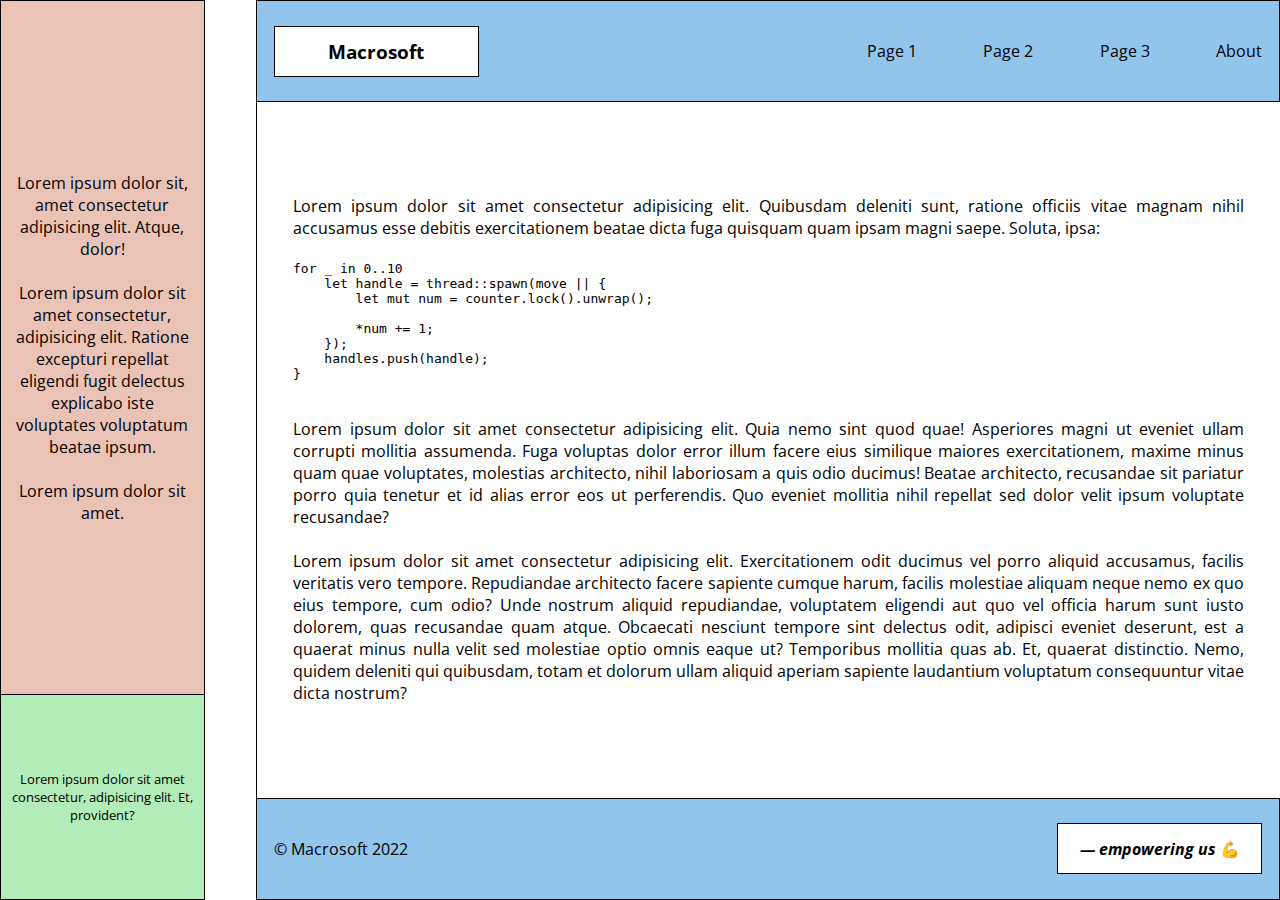
==== index.html @ a8096ef3 "fix: update paths" ====
<!DOCTYPE html>
<html lang="en">

<head>
    <meta charset="UTF-8" />
    <meta http-equiv="X-UA-Compatible" content="IE=edge" />
    <meta name="viewport" content="width=device-width, initial-scale=1.0" />
    <title>LAB 1 | Var 15 | Web Technologies</title>
    <link rel="stylesheet" href="./src/style.css" />
</head>

<body>
    <aside>
        <section class="center--flex">
            <div>
                <p>
                    Lorem ipsum dolor sit, amet consectetur adipisicing elit. Atque,
                    dolor!
                </p>
                <br />
                <p>
                    Lorem ipsum dolor sit amet consectetur, adipisicing elit. Ratione
                    excepturi repellat eligendi fugit delectus explicabo iste voluptates
                    voluptatum beatae ipsum.
                </p>
                <br>
                <p>Lorem ipsum dolor sit amet.</p>
            </div>
        </section>
        <section class="side-comment center--flex">
            <small>
                Lorem ipsum dolor sit amet consectetur, adipisicing elit. Et, provident?
            </small>
        </section>
    </aside>
    <main>
        <header>
            <nav>
                <a href="/" class="top-logo center--flex">
                    <h3>Macrosoft</h3>
                </a>
                <ul class="navbar">
                    <li>
                        <a href="./public/pages/page1.html">Page 1</a>
                    </li>
                    <li>
                        <a href="./public/pages/page2.html">Page 2</a>
                    </li>
                    <li>
                        <a href="./public//pages/page3.html">Page 3</a>
                    </li>
                    <li>
                        <a href="./public/pages/about.html">About</a>
                    </li>
                </ul>
            </nav>
        </header>
        <article class="center--table">
            <p>
                Lorem ipsum dolor sit amet consectetur adipisicing elit. Quibusdam
                deleniti sunt, ratione officiis vitae magnam nihil accusamus esse
                debitis exercitationem beatae dicta fuga quisquam quam ipsam magni
                saepe. Soluta, ipsa:
            </p>
            <br />
            <pre>
for _ in 0..10
    let handle = thread::spawn(move || {
        let mut num = counter.lock().unwrap();

        *num += 1;
    });
    handles.push(handle);
}
            </pre>
            <br />
            <p>
                Lorem ipsum dolor sit amet consectetur adipisicing elit. Quia nemo
                sint quod quae! Asperiores magni ut eveniet ullam corrupti mollitia
                assumenda. Fuga voluptas dolor error illum facere eius similique
                maiores exercitationem, maxime minus quam quae voluptates, molestias
                architecto, nihil laboriosam a quis odio ducimus! Beatae architecto,
                recusandae sit pariatur porro quia tenetur et id alias error eos ut
                perferendis. Quo eveniet mollitia nihil repellat sed dolor velit ipsum
                voluptate recusandae?
            </p>
            <br />
            <p>
                Lorem ipsum dolor sit amet consectetur adipisicing elit. Exercitationem odit ducimus vel porro aliquid
                accusamus, facilis veritatis vero tempore. Repudiandae architecto facere sapiente cumque harum, facilis
                molestiae aliquam neque nemo ex quo eius tempore, cum odio? Unde nostrum aliquid repudiandae, voluptatem
                eligendi aut quo vel officia harum sunt iusto dolorem, quas recusandae quam atque. Obcaecati nesciunt
                tempore sint delectus odit, adipisci eveniet deserunt, est a quaerat minus nulla velit sed molestiae
                optio omnis eaque ut? Temporibus mollitia quas ab. Et, quaerat distinctio. Nemo, quidem deleniti qui
                quibusdam, totam et dolorum ullam aliquid aperiam sapiente laudantium voluptatum consequuntur vitae
                dicta nostrum?
            </p>
        </article>
        <footer>
            <p>© Macrosoft 2022</p>
            <div class="bottom-logo center--flex">
                <h4><em>— empowering us</em> 💪</h4>
            </div>
        </footer>
    </main>
</body>

</html>
---- src/style.css ----
@import url('https://fonts.googleapis.com/css2?family=Open+Sans:ital,wght@0,300;0,400;0,500;0,600;0,700;1,300;1,400;1,500;1,600;1,700&display=swap');

/* Reset default values */
* {
    margin: 0;
    padding: 0;
    box-sizing: border-box;
}

/* Global variables */
:root {
    --blockWidth: 16vw;
    --mainMargin: calc(var(--blockWidth) / 4);

    --red: rgb(235, 194, 182);
    --green: rgb(178, 236, 185);
    --blue: rgb(145, 197, 235);
}

html {
    font-family: 'Open Sans', sans-serif;
}

body {
    width: 100vw;
    height: 100vh;
}

nav,
aside,
article,
footer {
    display: block;
}

li:not(ol>li) {
    list-style: none;
}

a {
    color: black;
    text-decoration: none;
}

/* Floats on the left side of the page */
aside {
    width: var(--blockWidth);
    height: 100vh;
    float: left;
    display: flex;
    flex-direction: column;
    background-color: var(--red);
    border: 1px solid black;
    text-align: center;
}

aside section {
    padding: 8px;
}

aside section:first-of-type {
    flex: 1;
}

/* Positioned at the bottom relatively to the aside */
.side-comment {
    height: var(--blockWidth);
    background-color: var(--green);
    border-top: 1px solid black;
}

/* Floats on the right side of a page */
main {
    width: calc(100vw - (var(--blockWidth) + var(--mainMargin)));
    margin-left: var(--mainMargin);
    float: right;
}

header {
    height: calc(var(--blockWidth) / 2);
    padding: calc(var(--mainMargin) / 3);
    background-color: var(--blue);
    border: 1px solid black;
}

nav {
    height: 100%;
    display: flex;
    justify-content: space-between;
    align-items: center;
}

/* Centered using translate technique */
.top-logo {
    width: var(--blockWidth);
    height: var(--mainMargin);
    background-color: #fff;
    border: 1px solid black;
}

.top-logo:hover {
    opacity: 0.8;
}

.navbar {
    width: 40%;
    display: flex;
    justify-content: space-between;
    float: right;
}

article {
    height: calc(100vh - var(--blockWidth));
    padding: 36px;
    background-color: transparent;
    border-left: 1px solid black;
}

article p {
    text-align: justify;
}

footer {
    height: calc(var(--blockWidth) / 2);
    padding: calc(var(--mainMargin) / 3);
    display: flex;
    justify-content: space-between;
    align-items: center;
    background-color: var(--blue);
    border: 1px solid black;
}

/* Centered using flex box */
.bottom-logo {
    width: var(--blockWidth);
    height: var(--mainMargin);
    background-color: #fff;
    border: 1px solid black;
}

.center--flex {
    display: flex;
    justify-content: center;
    align-items: center;
}

.flex--down {
    flex-direction: column;
}

.d-col {
    flex-direction: column;
}

/* Table cell centering technique */
.center--table {
    display: table-cell;
    vertical-align: middle;
}
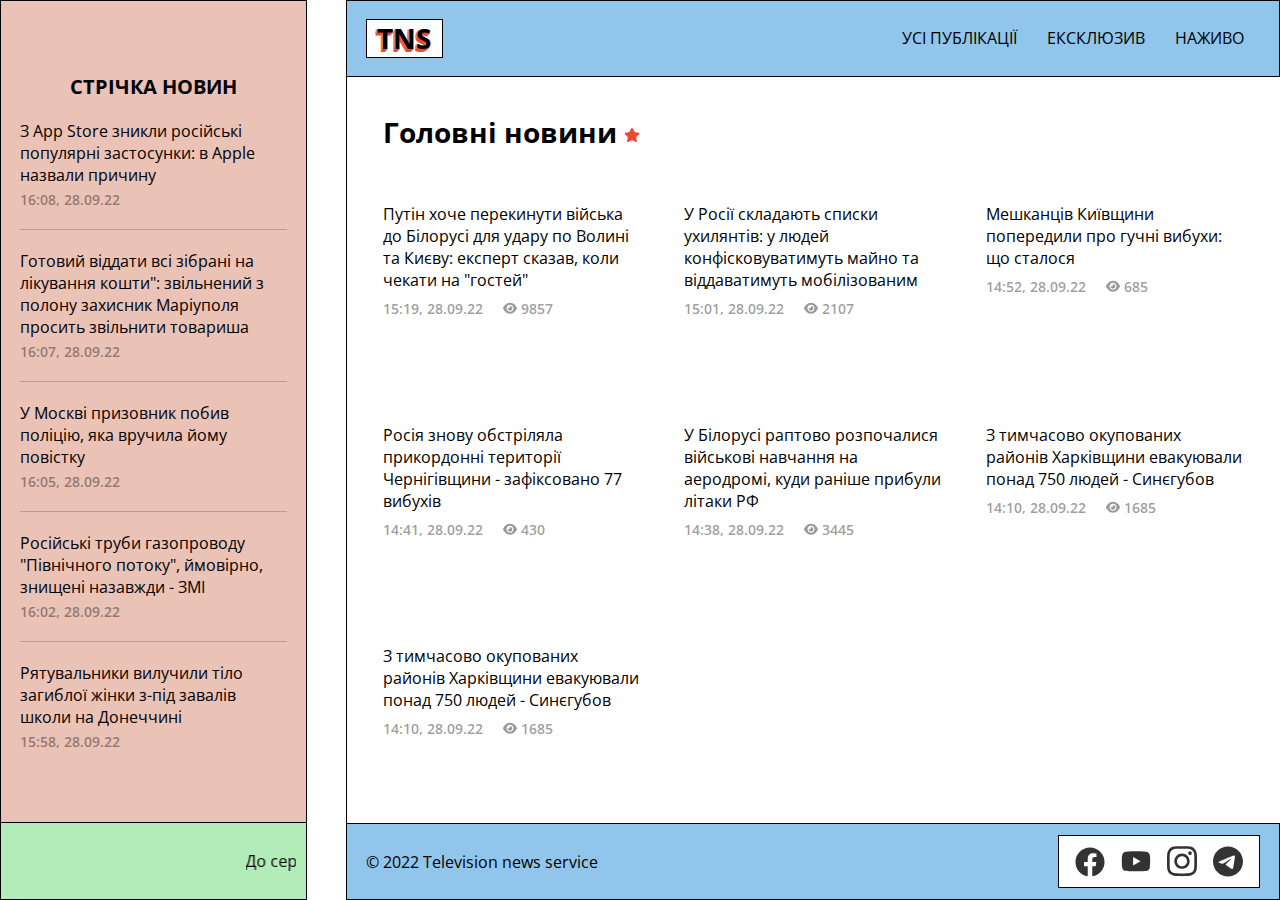
==== commit 2192a302: "feat: update index.html content" ====
--- a/index.html
+++ b/index.html
@@ -7,99 +7,281 @@
     <meta name="viewport" content="width=device-width, initial-scale=1.0" />
     <title>LAB 1 | Var 15 | Web Technologies</title>
     <link rel="stylesheet" href="./src/style.css" />
+    <link rel="icon" type="image/x-icon" href="./assets/star-solid.svg">
 </head>
 
 <body>
     <aside>
-        <section class="center--flex">
-            <div>
-                <p>
-                    Lorem ipsum dolor sit, amet consectetur adipisicing elit. Atque,
-                    dolor!
-                </p>
-                <br />
-                <p>
-                    Lorem ipsum dolor sit amet consectetur, adipisicing elit. Ratione
-                    excepturi repellat eligendi fugit delectus explicabo iste voluptates
-                    voluptatum beatae ipsum.
-                </p>
-                <br>
-                <p>Lorem ipsum dolor sit amet.</p>
+        <section class="aside-news center--flex d-col">
+            <h2 class="aside-title">Стрічка новин</h2>
+            <div class="c-wrapper">
+                <article class="card">
+                    <h4 class="card__body">
+                        <a href="/">
+                            З App Store зникли російські популярні застосунки: в Apple назвали причину
+                        </a>
+                    </h4>
+                    <footer class="card__footer">
+                        <time datetime="2022-09-28T16:08:00+03:00">16:08, 28.09.22</time>
+                    </footer>
+                </article>
+                <article class="card">
+                    <h4 class="card__body">
+                        <a href="/">
+                            Готовий віддати всі зібрані на лікування кошти": звільнений з полону захисник Маріуполя
+                            просить звільнити товариша
+                        </a>
+                    </h4>
+                    <footer class="card__footer">
+                        <time datetime="2022-09-28T16:08:00+03:00">16:07, 28.09.22</time>
+                    </footer>
+                </article>
+                <article class="card">
+                    <h4 class="card__body">
+                        <a href="/">
+                            У Москві призовник побив поліцію, яка вручила йому повістку
+                        </a>
+                    </h4>
+                    <footer class="card__footer">
+                        <time datetime="2022-09-28T16:08:00+03:00">16:05, 28.09.22</time>
+                    </footer>
+                </article>
+                <article class="card">
+                    <h4 class="card__body">
+                        <a href="/">
+                            Російські труби газопроводу "Північного потоку", ймовірно, знищені назавжди - ЗМІ
+                        </a>
+                    </h4>
+                    <footer class="card__footer">
+                        <time datetime="2022-09-28T16:08:00+03:00">16:02, 28.09.22</time>
+                    </footer>
+                </article>
+                <article class="card">
+                    <h4 class="card__body">
+                        <a href="/">
+                            Рятувальники вилучили тіло загиблої жінки з-під завалів школи на Донеччині
+                        </a>
+                    </h4>
+                    <footer class="card__footer">
+                        <time datetime="2022-09-28T16:08:00+03:00">15:58, 28.09.22</time>
+                    </footer>
+                </article>
+                <span class="n-bottom-shadow"></span>
             </div>
         </section>
-        <section class="side-comment center--flex">
-            <small>
-                Lorem ipsum dolor sit amet consectetur, adipisicing elit. Et, provident?
-            </small>
+        <section class="aside-marquee center--flex">
+            <marquee behavior="" direction="left">
+                До середини наступного року українські Збройні сили будуть у Криму - генерал США
+            </marquee>
         </section>
     </aside>
     <main>
         <header>
             <nav>
                 <a href="/" class="top-logo center--flex">
-                    <h3>Macrosoft</h3>
+                    <h1>TNS</h1>
                 </a>
                 <ul class="navbar">
                     <li>
-                        <a href="./public/pages/page1.html">Page 1</a>
+                        <a href="./public/pages/page1.html">Усі публікації</a>
                     </li>
                     <li>
-                        <a href="./public/pages/page2.html">Page 2</a>
+                        <a href="./public/pages/page2.html">Ексклюзив</a>
                     </li>
                     <li>
-                        <a href="./public//pages/page3.html">Page 3</a>
-                    </li>
-                    <li>
-                        <a href="./public/pages/about.html">About</a>
+                        <a href="./public/pages/about.html" class="center--flex">Наживо<span></span></a>
                     </li>
                 </ul>
             </nav>
         </header>
-        <article class="center--table">
-            <p>
-                Lorem ipsum dolor sit amet consectetur adipisicing elit. Quibusdam
-                deleniti sunt, ratione officiis vitae magnam nihil accusamus esse
-                debitis exercitationem beatae dicta fuga quisquam quam ipsam magni
-                saepe. Soluta, ipsa:
-            </p>
-            <br />
-            <pre>
-for _ in 0..10
-    let handle = thread::spawn(move || {
-        let mut num = counter.lock().unwrap();
-
-        *num += 1;
-    });
-    handles.push(handle);
-}
-            </pre>
-            <br />
-            <p>
-                Lorem ipsum dolor sit amet consectetur adipisicing elit. Quia nemo
-                sint quod quae! Asperiores magni ut eveniet ullam corrupti mollitia
-                assumenda. Fuga voluptas dolor error illum facere eius similique
-                maiores exercitationem, maxime minus quam quae voluptates, molestias
-                architecto, nihil laboriosam a quis odio ducimus! Beatae architecto,
-                recusandae sit pariatur porro quia tenetur et id alias error eos ut
-                perferendis. Quo eveniet mollitia nihil repellat sed dolor velit ipsum
-                voluptate recusandae?
-            </p>
-            <br />
-            <p>
-                Lorem ipsum dolor sit amet consectetur adipisicing elit. Exercitationem odit ducimus vel porro aliquid
-                accusamus, facilis veritatis vero tempore. Repudiandae architecto facere sapiente cumque harum, facilis
-                molestiae aliquam neque nemo ex quo eius tempore, cum odio? Unde nostrum aliquid repudiandae, voluptatem
-                eligendi aut quo vel officia harum sunt iusto dolorem, quas recusandae quam atque. Obcaecati nesciunt
-                tempore sint delectus odit, adipisci eveniet deserunt, est a quaerat minus nulla velit sed molestiae
-                optio omnis eaque ut? Temporibus mollitia quas ab. Et, quaerat distinctio. Nemo, quidem deleniti qui
-                quibusdam, totam et dolorum ullam aliquid aperiam sapiente laudantium voluptatum consequuntur vitae
-                dicta nostrum?
-            </p>
+        <article class="m-article">
+            <h1>
+                Головні новини
+                <svg xmlns="http://www.w3.org/2000/svg" viewBox="0 0 576 512">
+                    <path
+                        d="M316.9 18C311.6 7 300.4 0 288.1 0s-23.4 7-28.8 18L195 150.3 51.4 171.5c-12 1.8-22 10.2-25.7 21.7s-.7 24.2 7.9 32.7L137.8 329 113.2 474.7c-2 12 3 24.2 12.9 31.3s23 8 33.8 2.3l128.3-68.5 128.3 68.5c10.8 5.7 23.9 4.9 33.8-2.3s14.9-19.3 12.9-31.3L438.5 329 542.7 225.9c8.6-8.5 11.7-21.2 7.9-32.7s-13.7-19.9-25.7-21.7L381.2 150.3 316.9 18z" />
+                </svg>
+            </h1>
+            <div class="a-content">
+                <article class="card">
+                    <figure>
+                        <img width="100%"
+                            src="https://img.tsn.ua/cached/689/tsn-45ddb1c1da8bc78232f746637fde253d/thumbs/404x202/09/58/ee5585d43418c88a19e0638c7b805809.jpeg"
+                            alt="">
+                    </figure>
+                    <h4 class="card__body">
+                        <a href="/">
+                            Путін хоче перекинути війська до Білорусі для удару по Волині та Києву: експерт сказав, коли
+                            чекати на "гостей"</a>
+                    </h4>
+                    <footer class="card__footer">
+                        <time datetime="2022-09-28T16:08:00+03:00">15:19, 28.09.22</time>
+                        <span class="j-between">
+                            <svg xmlns="http://www.w3.org/2000/svg" viewBox="0 0 576 512">
+                                <path
+                                    d="M288 32c-80.8 0-145.5 36.8-192.6 80.6C48.6 156 17.3 208 2.5 243.7c-3.3 7.9-3.3 16.7 0 24.6C17.3 304 48.6 356 95.4 399.4C142.5 443.2 207.2 480 288 480s145.5-36.8 192.6-80.6c46.8-43.5 78.1-95.4 93-131.1c3.3-7.9 3.3-16.7 0-24.6c-14.9-35.7-46.2-87.7-93-131.1C433.5 68.8 368.8 32 288 32zM432 256c0 79.5-64.5 144-144 144s-144-64.5-144-144s64.5-144 144-144s144 64.5 144 144zM288 192c0 35.3-28.7 64-64 64c-11.5 0-22.3-3-31.6-8.4c-.2 2.8-.4 5.5-.4 8.4c0 53 43 96 96 96s96-43 96-96s-43-96-96-96c-2.8 0-5.6 .1-8.4 .4c5.3 9.3 8.4 20.1 8.4 31.6z" />
+                            </svg>
+                            9857
+                        </span>
+                    </footer>
+                </article>
+                <article class="card">
+                    <figure>
+                        <img width="100%"
+                            src="https://img.tsn.ua/cached/155/tsn-15890496c3fba55a55e21f0ca3090d06/thumbs/404x202/99/f0/374ade116bcdbcc77eb744b14c64f099.jpeg"
+                            alt="">
+                    </figure>
+                    <h4 class="card__body">
+                        <a href="/">
+                            У Росії складають списки ухилянтів: у людей конфісковуватимуть майно та віддаватимуть
+                            мобілізованим</a>
+                    </h4>
+                    <footer class="card__footer">
+                        <time datetime="2022-09-28T16:08:00+03:00">15:01, 28.09.22</time>
+                        <span class="j-between">
+                            <svg xmlns="http://www.w3.org/2000/svg" viewBox="0 0 576 512">
+                                <path
+                                    d="M288 32c-80.8 0-145.5 36.8-192.6 80.6C48.6 156 17.3 208 2.5 243.7c-3.3 7.9-3.3 16.7 0 24.6C17.3 304 48.6 356 95.4 399.4C142.5 443.2 207.2 480 288 480s145.5-36.8 192.6-80.6c46.8-43.5 78.1-95.4 93-131.1c3.3-7.9 3.3-16.7 0-24.6c-14.9-35.7-46.2-87.7-93-131.1C433.5 68.8 368.8 32 288 32zM432 256c0 79.5-64.5 144-144 144s-144-64.5-144-144s64.5-144 144-144s144 64.5 144 144zM288 192c0 35.3-28.7 64-64 64c-11.5 0-22.3-3-31.6-8.4c-.2 2.8-.4 5.5-.4 8.4c0 53 43 96 96 96s96-43 96-96s-43-96-96-96c-2.8 0-5.6 .1-8.4 .4c5.3 9.3 8.4 20.1 8.4 31.6z" />
+                            </svg>
+                            2107
+                        </span>
+                    </footer>
+                </article>
+                <article class="card">
+                    <figure>
+                        <img width="100%"
+                            src="https://img.tsn.ua/cached/209/tsn-15890496c3fba55a55e21f0ca3090d06/thumbs/404x202/3f/47/a0dc1b01731ab3c852dbde6cb15b473f.jpeg"
+                            alt="">
+                    </figure>
+                    <h4 class="card__body">
+                        <a href="/">
+                            Мешканців Київщини попередили про гучні вибухи: що сталося</a>
+                    </h4>
+                    <footer class="card__footer">
+                        <time datetime="2022-09-28T16:08:00+03:00">14:52, 28.09.22</time>
+                        <span class="j-between">
+                            <svg xmlns="http://www.w3.org/2000/svg" viewBox="0 0 576 512">
+                                <path
+                                    d="M288 32c-80.8 0-145.5 36.8-192.6 80.6C48.6 156 17.3 208 2.5 243.7c-3.3 7.9-3.3 16.7 0 24.6C17.3 304 48.6 356 95.4 399.4C142.5 443.2 207.2 480 288 480s145.5-36.8 192.6-80.6c46.8-43.5 78.1-95.4 93-131.1c3.3-7.9 3.3-16.7 0-24.6c-14.9-35.7-46.2-87.7-93-131.1C433.5 68.8 368.8 32 288 32zM432 256c0 79.5-64.5 144-144 144s-144-64.5-144-144s64.5-144 144-144s144 64.5 144 144zM288 192c0 35.3-28.7 64-64 64c-11.5 0-22.3-3-31.6-8.4c-.2 2.8-.4 5.5-.4 8.4c0 53 43 96 96 96s96-43 96-96s-43-96-96-96c-2.8 0-5.6 .1-8.4 .4c5.3 9.3 8.4 20.1 8.4 31.6z" />
+                            </svg>
+                            685
+                        </span>
+                    </footer>
+                </article>
+                <article class="card">
+                    <figure>
+                        <img width="100%"
+                            src="https://img.tsn.ua/cached/462/tsn-86026451a4bd5b82b0f7aa9436ae117b/thumbs/404x202/08/3c/abcc36f4b27bc8ccce030c09931c3c08.jpeg"
+                            alt="">
+                    </figure>
+                    <h4 class="card__body">
+                        <a href="/">
+                            Росія знову обстріляла прикордонні території Чернігівщини - зафіксовано 77 вибухів</a>
+                    </h4>
+                    <footer class="card__footer">
+                        <time datetime="2022-09-28T16:08:00+03:00">14:41, 28.09.22</time>
+                        <span class="j-between">
+                            <svg xmlns="http://www.w3.org/2000/svg" viewBox="0 0 576 512">
+                                <path
+                                    d="M288 32c-80.8 0-145.5 36.8-192.6 80.6C48.6 156 17.3 208 2.5 243.7c-3.3 7.9-3.3 16.7 0 24.6C17.3 304 48.6 356 95.4 399.4C142.5 443.2 207.2 480 288 480s145.5-36.8 192.6-80.6c46.8-43.5 78.1-95.4 93-131.1c3.3-7.9 3.3-16.7 0-24.6c-14.9-35.7-46.2-87.7-93-131.1C433.5 68.8 368.8 32 288 32zM432 256c0 79.5-64.5 144-144 144s-144-64.5-144-144s64.5-144 144-144s144 64.5 144 144zM288 192c0 35.3-28.7 64-64 64c-11.5 0-22.3-3-31.6-8.4c-.2 2.8-.4 5.5-.4 8.4c0 53 43 96 96 96s96-43 96-96s-43-96-96-96c-2.8 0-5.6 .1-8.4 .4c5.3 9.3 8.4 20.1 8.4 31.6z" />
+                            </svg>
+                            430
+                        </span>
+                    </footer>
+                </article>
+                <article class="card">
+                    <figure>
+                        <img width="100%"
+                            src="https://img.tsn.ua/cached/276/tsn-ef193642135c1378f91261f26d18fb96/thumbs/404x202/c2/9d/31a757af68d94ec12d5cdebe6f219dc2.jpeg"
+                            alt="">
+                    </figure>
+                    <h4 class="card__body">
+                        <a href="/">
+                            У Білорусі раптово розпочалися військові навчання на аеродромі, куди раніше прибули літаки
+                            РФ</a>
+                    </h4>
+                    <footer class="card__footer">
+                        <time datetime="2022-09-28T16:08:00+03:00">14:38, 28.09.22</time>
+                        <span class="j-between">
+                            <svg xmlns="http://www.w3.org/2000/svg" viewBox="0 0 576 512">
+                                <path
+                                    d="M288 32c-80.8 0-145.5 36.8-192.6 80.6C48.6 156 17.3 208 2.5 243.7c-3.3 7.9-3.3 16.7 0 24.6C17.3 304 48.6 356 95.4 399.4C142.5 443.2 207.2 480 288 480s145.5-36.8 192.6-80.6c46.8-43.5 78.1-95.4 93-131.1c3.3-7.9 3.3-16.7 0-24.6c-14.9-35.7-46.2-87.7-93-131.1C433.5 68.8 368.8 32 288 32zM432 256c0 79.5-64.5 144-144 144s-144-64.5-144-144s64.5-144 144-144s144 64.5 144 144zM288 192c0 35.3-28.7 64-64 64c-11.5 0-22.3-3-31.6-8.4c-.2 2.8-.4 5.5-.4 8.4c0 53 43 96 96 96s96-43 96-96s-43-96-96-96c-2.8 0-5.6 .1-8.4 .4c5.3 9.3 8.4 20.1 8.4 31.6z" />
+                            </svg>
+                            3445
+                        </span>
+                    </footer>
+                </article>
+                <article class="card">
+                    <figure>
+                        <img width="100%"
+                            src="https://img.tsn.ua/cached/111/tsn-84ee4f9844c21d3af2b3cfbad2c9c711/thumbs/404x202/37/9d/c02eb6ae4502e69c50fff0e16b519d37.jpeg"
+                            alt="">
+                    </figure>
+                    <h4 class="card__body">
+                        <a href="/">
+                            З тимчасово окупованих районів Харківщини евакуювали понад 750 людей - Синєгубов</a>
+                    </h4>
+                    <footer class="card__footer">
+                        <time datetime="2022-09-28T16:08:00+03:00">14:10, 28.09.22</time>
+                        <span class="j-between">
+                            <svg xmlns="http://www.w3.org/2000/svg" viewBox="0 0 576 512">
+                                <path
+                                    d="M288 32c-80.8 0-145.5 36.8-192.6 80.6C48.6 156 17.3 208 2.5 243.7c-3.3 7.9-3.3 16.7 0 24.6C17.3 304 48.6 356 95.4 399.4C142.5 443.2 207.2 480 288 480s145.5-36.8 192.6-80.6c46.8-43.5 78.1-95.4 93-131.1c3.3-7.9 3.3-16.7 0-24.6c-14.9-35.7-46.2-87.7-93-131.1C433.5 68.8 368.8 32 288 32zM432 256c0 79.5-64.5 144-144 144s-144-64.5-144-144s64.5-144 144-144s144 64.5 144 144zM288 192c0 35.3-28.7 64-64 64c-11.5 0-22.3-3-31.6-8.4c-.2 2.8-.4 5.5-.4 8.4c0 53 43 96 96 96s96-43 96-96s-43-96-96-96c-2.8 0-5.6 .1-8.4 .4c5.3 9.3 8.4 20.1 8.4 31.6z" />
+                            </svg>
+                            1685
+                        </span>
+                    </footer>
+                </article>
+                <article class="card">
+                    <figure>
+                        <img width="100%"
+                            src="https://img.tsn.ua/cached/111/tsn-84ee4f9844c21d3af2b3cfbad2c9c711/thumbs/404x202/37/9d/c02eb6ae4502e69c50fff0e16b519d37.jpeg"
+                            alt="">
+                    </figure>
+                    <h4 class="card__body">
+                        <a href="/">
+                            З тимчасово окупованих районів Харківщини евакуювали понад 750 людей - Синєгубов</a>
+                    </h4>
+                    <footer class="card__footer">
+                        <time datetime="2022-09-28T16:08:00+03:00">14:10, 28.09.22</time>
+                        <span class="j-between">
+                            <svg xmlns="http://www.w3.org/2000/svg" viewBox="0 0 576 512">
+                                <path
+                                    d="M288 32c-80.8 0-145.5 36.8-192.6 80.6C48.6 156 17.3 208 2.5 243.7c-3.3 7.9-3.3 16.7 0 24.6C17.3 304 48.6 356 95.4 399.4C142.5 443.2 207.2 480 288 480s145.5-36.8 192.6-80.6c46.8-43.5 78.1-95.4 93-131.1c3.3-7.9 3.3-16.7 0-24.6c-14.9-35.7-46.2-87.7-93-131.1C433.5 68.8 368.8 32 288 32zM432 256c0 79.5-64.5 144-144 144s-144-64.5-144-144s64.5-144 144-144s144 64.5 144 144zM288 192c0 35.3-28.7 64-64 64c-11.5 0-22.3-3-31.6-8.4c-.2 2.8-.4 5.5-.4 8.4c0 53 43 96 96 96s96-43 96-96s-43-96-96-96c-2.8 0-5.6 .1-8.4 .4c5.3 9.3 8.4 20.1 8.4 31.6z" />
+                            </svg>
+                            1685
+                        </span>
+                    </footer>
+                </article>
+            </div>
         </article>
-        <footer>
-            <p>© Macrosoft 2022</p>
-            <div class="bottom-logo center--flex">
-                <h4><em>— empowering us</em> 💪</h4>
+        <footer class="p-footer">
+            <h4>© 2022 Television news service</h4>
+            <div class="bottom-logo">
+                <a href="https://www.facebook.com/">
+                    <svg xmlns="http://www.w3.org/2000/svg" viewBox="0 0 512 512">
+                        <path
+                            d="M504 256C504 119 393 8 256 8S8 119 8 256c0 123.78 90.69 226.38 209.25 245V327.69h-63V256h63v-54.64c0-62.15 37-96.48 93.67-96.48 27.14 0 55.52 4.84 55.52 4.84v61h-31.28c-30.8 0-40.41 19.12-40.41 38.73V256h68.78l-11 71.69h-57.78V501C413.31 482.38 504 379.78 504 256z" />
+                    </svg>
+                </a>
+                <a href="https://www.youtube.com/">
+                    <svg xmlns="http://www.w3.org/2000/svg" viewBox="0 0 576 512">
+                        <path
+                            d="M549.655 124.083c-6.281-23.65-24.787-42.276-48.284-48.597C458.781 64 288 64 288 64S117.22 64 74.629 75.486c-23.497 6.322-42.003 24.947-48.284 48.597-11.412 42.867-11.412 132.305-11.412 132.305s0 89.438 11.412 132.305c6.281 23.65 24.787 41.5 48.284 47.821C117.22 448 288 448 288 448s170.78 0 213.371-11.486c23.497-6.321 42.003-24.171 48.284-47.821 11.412-42.867 11.412-132.305 11.412-132.305s0-89.438-11.412-132.305zm-317.51 213.508V175.185l142.739 81.205-142.739 81.201z" />
+                    </svg>
+                </a>
+                <a href="https://www.instagram.com/">
+                    <svg xmlns="http://www.w3.org/2000/svg" viewBox="0 0 448 512">
+                        <path
+                            d="M224.1 141c-63.6 0-114.9 51.3-114.9 114.9s51.3 114.9 114.9 114.9S339 319.5 339 255.9 287.7 141 224.1 141zm0 189.6c-41.1 0-74.7-33.5-74.7-74.7s33.5-74.7 74.7-74.7 74.7 33.5 74.7 74.7-33.6 74.7-74.7 74.7zm146.4-194.3c0 14.9-12 26.8-26.8 26.8-14.9 0-26.8-12-26.8-26.8s12-26.8 26.8-26.8 26.8 12 26.8 26.8zm76.1 27.2c-1.7-35.9-9.9-67.7-36.2-93.9-26.2-26.2-58-34.4-93.9-36.2-37-2.1-147.9-2.1-184.9 0-35.8 1.7-67.6 9.9-93.9 36.1s-34.4 58-36.2 93.9c-2.1 37-2.1 147.9 0 184.9 1.7 35.9 9.9 67.7 36.2 93.9s58 34.4 93.9 36.2c37 2.1 147.9 2.1 184.9 0 35.9-1.7 67.7-9.9 93.9-36.2 26.2-26.2 34.4-58 36.2-93.9 2.1-37 2.1-147.8 0-184.8zM398.8 388c-7.8 19.6-22.9 34.7-42.6 42.6-29.5 11.7-99.5 9-132.1 9s-102.7 2.6-132.1-9c-19.6-7.8-34.7-22.9-42.6-42.6-11.7-29.5-9-99.5-9-132.1s-2.6-102.7 9-132.1c7.8-19.6 22.9-34.7 42.6-42.6 29.5-11.7 99.5-9 132.1-9s102.7-2.6 132.1 9c19.6 7.8 34.7 22.9 42.6 42.6 11.7 29.5 9 99.5 9 132.1s2.7 102.7-9 132.1z" />
+                    </svg>
+                </a>
+                <a href="https://telegram.org/">
+                    <svg xmlns="http://www.w3.org/2000/svg" viewBox="0 0 496 512">
+                        <path
+                            d="M248,8C111.033,8,0,119.033,0,256S111.033,504,248,504,496,392.967,496,256,384.967,8,248,8ZM362.952,176.66c-3.732,39.215-19.881,134.378-28.1,178.3-3.476,18.584-10.322,24.816-16.948,25.425-14.4,1.326-25.338-9.517-39.287-18.661-21.827-14.308-34.158-23.215-55.346-37.177-24.485-16.135-8.612-25,5.342-39.5,3.652-3.793,67.107-61.51,68.335-66.746.153-.655.3-3.1-1.154-4.384s-3.59-.849-5.135-.5q-3.283.746-104.608,69.142-14.845,10.194-26.894,9.934c-8.855-.191-25.888-5.006-38.551-9.123-15.531-5.048-27.875-7.717-26.8-16.291q.84-6.7,18.45-13.7,108.446-47.248,144.628-62.3c68.872-28.647,83.183-33.623,92.511-33.789,2.052-.034,6.639.474,9.61,2.885a10.452,10.452,0,0,1,3.53,6.716A43.765,43.765,0,0,1,362.952,176.66Z" />
+                    </svg>
+                </a>
             </div>
         </footer>
     </main>
--- a/src/style.css
+++ b/src/style.css
@@ -1,6 +1,6 @@
 @import url('https://fonts.googleapis.com/css2?family=Open+Sans:ital,wght@0,300;0,400;0,500;0,600;0,700;1,300;1,400;1,500;1,600;1,700&display=swap');
 
-/* Reset default values */
+/* Reset defaults */
 * {
     margin: 0;
     padding: 0;
@@ -9,10 +9,15 @@
 
 /* Global variables */
 :root {
-    --blockWidth: 16vw;
-    --mainMargin: calc(var(--blockWidth) / 4);
+    --blockHeight: 10vw;
+    --asideWidth: 24vw;
+    --mainMargin: calc(var(--blockHeight) / 2);
+
+    --aside-news-gap: 20px;
 
     --red: rgb(235, 194, 182);
+    --redish: rgb(235, 73, 51);
+    --light-redish: rgb(223, 135, 124);
     --green: rgb(178, 236, 185);
     --blue: rgb(145, 197, 235);
 }
@@ -24,6 +29,21 @@
 body {
     width: 100vw;
     height: 100vh;
+    display: flex;
+}
+
+h1 {
+    font-size: 28px;
+}
+
+h2 {
+    font-size: 20px;
+}
+
+h4,
+h5,
+h6 {
+    font-weight: normal;
 }
 
 nav,
@@ -42,43 +62,74 @@
     text-decoration: none;
 }
 
-/* Floats on the left side of the page */
+/* ASIDE */
+
 aside {
-    width: var(--blockWidth);
-    height: 100vh;
-    float: left;
+    width: var(--asideWidth);
     display: flex;
     flex-direction: column;
     background-color: var(--red);
     border: 1px solid black;
-    text-align: center;
 }
 
 aside section {
-    padding: 8px;
-}
-
-aside section:first-of-type {
+    padding: 0 calc(var(--mainMargin) / 2);
+}
+
+.c-wrapper {
+    max-height: 85%;
+    overflow-y: scroll;
+}
+
+.aside-news {
     flex: 1;
 }
 
-/* Positioned at the bottom relatively to the aside */
-.side-comment {
-    height: var(--blockWidth);
+.aside-title {
+    text-transform: uppercase;
+    margin-bottom: var(--aside-news-gap);
+}
+
+.aside-news .card:not(:first-of-type) {
+    margin-top: var(--aside-news-gap);
+}
+
+.card__footer {
+    margin-top: 4px;
+    color: rgb(0 0 0 / 40%);
+    fill: rgb(0 0 0 / 40%);
+    font-weight: 600;
+    font-size: 14px;
+}
+
+.aside-news .card:not(:last-of-type) .card__footer {
+    padding-bottom: var(--aside-news-gap);
+    border-bottom: 1px solid rgb(0 0 0 / 20%);
+}
+
+aside section:last-of-type {
+    padding: 10px;
+}
+
+.aside-marquee {
+    height: var(--blockHeight);
     background-color: var(--green);
     border-top: 1px solid black;
 }
 
-/* Floats on the right side of a page */
+/* MAIN */
+
 main {
-    width: calc(100vw - (var(--blockWidth) + var(--mainMargin)));
+    height: 100%;
     margin-left: var(--mainMargin);
-    float: right;
+    flex: 1;
+    display: flex;
+    flex-direction: column;
 }
 
 header {
-    height: calc(var(--blockWidth) / 2);
-    padding: calc(var(--mainMargin) / 3);
+    height: var(--blockHeight);
+    padding: 0 calc(var(--mainMargin) / 2);
     background-color: var(--blue);
     border: 1px solid black;
 }
@@ -90,16 +141,17 @@
     align-items: center;
 }
 
-/* Centered using translate technique */
 .top-logo {
-    width: var(--blockWidth);
-    height: var(--mainMargin);
-    background-color: #fff;
-    border: 1px solid black;
-}
-
-.top-logo:hover {
-    opacity: 0.8;
+    width: var(--blockHeight);
+    height: calc(var(--blockHeight) / 2);
+    background-color: white;
+    border: 1px solid black;
+    text-shadow:
+        0 1px var(--redish),
+        -1px 0 var(--light-redish),
+        -1px 2px var(--redish),
+        -2px 1px var(--light-redish),
+        -2px 3px var(--redish);
 }
 
 .navbar {
@@ -109,20 +161,109 @@
     float: right;
 }
 
-article {
-    height: calc(100vh - var(--blockWidth));
+.navbar li {
+    text-transform: uppercase;
+    position: relative;
+}
+
+.navbar li::before {
+    content: '';
+    position: absolute;
+    bottom: -15px;
+    width: 100%;
+    height: 2px;
+    border-radius: 1px;
+    background-color: transparent;
+    pointer-events: none;
+}
+
+.navbar li:nth-of-type(1):hover::before {
+    background-color: #008A5A;
+}
+
+.navbar li:nth-of-type(2):hover::before {
+    background-color: #F9F871;
+}
+
+.navbar li:nth-of-type(3):hover::before {
+    background-color: var(--redish);
+}
+
+/* .navbar li:nth-of-type(1):hover  */
+
+.navbar li:last-of-type a span {
+    width: 10px;
+    height: 10px;
+    display: inline-block;
+    margin-left: 6px;
+    border-radius: 100%;
+
+    animation: live-dot-anim 3s infinite;
+}
+
+@keyframes live-dot-anim {
+    0% {
+        background-color: transparent;
+    }
+
+    50% {
+        background-color: var(--redish);
+    }
+
+    100% {
+        background-color: transparent;
+    }
+}
+
+.m-article {
+    flex: 1;
     padding: 36px;
     background-color: transparent;
     border-left: 1px solid black;
-}
-
-article p {
-    text-align: justify;
-}
-
-footer {
-    height: calc(var(--blockWidth) / 2);
-    padding: calc(var(--mainMargin) / 3);
+    overflow-y: scroll;
+    display: flex;
+    flex-direction: column;
+}
+
+.m-article h1 {
+    margin-bottom: 26px;
+}
+
+.m-article h1 svg {
+    width: 16px;
+    height: 16px;
+    fill: var(--redish);
+}
+
+.m-article .a-content {
+    flex: 1;
+    display: grid;
+    grid-template-columns: 30% 30% 30%;
+    column-gap: 5%;
+    row-gap: 5%;
+}
+
+.m-article .a-content .card figure {
+    margin-bottom: 4px;
+}
+
+.m-article .a-content .card .card__footer {
+    display: flex;
+    margin-top: 8px;
+}
+
+.m-article .a-content .card .card__footer time {
+    margin-right: 20px;
+}
+
+.m-article .a-content svg {
+    width: 14px;
+    margin-right: 4px;
+}
+
+.p-footer {
+    height: var(--blockHeight);
+    padding: 0 calc(var(--mainMargin) / 2);
     display: flex;
     justify-content: space-between;
     align-items: center;
@@ -130,12 +271,41 @@
     border: 1px solid black;
 }
 
-/* Centered using flex box */
 .bottom-logo {
-    width: var(--blockWidth);
-    height: var(--mainMargin);
-    background-color: #fff;
-    border: 1px solid black;
+    background-color: white;
+    border: 1px solid black;
+    display: flex;
+    justify-content: space-around;
+    align-items: center;
+    padding: 8px;
+}
+
+.bottom-logo a {
+    margin: 0 8px;
+    display: flex;
+    align-items: center;
+}
+
+.bottom-logo a svg {
+    width: 30px;
+    fill: rgb(0 0 0 / 80%);
+    transition: fill 150ms ease;
+}
+
+.bottom-logo a:nth-of-type(1):hover svg {
+    fill: #1F4690;
+}
+
+.bottom-logo a:nth-of-type(2):hover svg {
+    fill: #D2001A;
+}
+
+.bottom-logo a:nth-of-type(3):hover svg {
+    fill: #E80F88;
+}
+
+.bottom-logo a:nth-of-type(4):hover svg {
+    fill: #47B5FF;
 }
 
 .center--flex {
@@ -144,16 +314,49 @@
     align-items: center;
 }
 
-.flex--down {
-    flex-direction: column;
+.j-between {
+    display: flex;
+    justify-content: space-between;
+    align-items: center;
 }
 
 .d-col {
     flex-direction: column;
 }
 
-/* Table cell centering technique */
-.center--table {
-    display: table-cell;
-    vertical-align: middle;
+/* MEDIA */
+
+@media screen and (min-width: 1024px) {
+    :root {
+        --blockHeight: 6vw;
+        --asideWidth: 24vw;
+    }
+}
+
+@media screen and (max-width: 1200px) {
+    .navbar {
+        width: 60%;
+    }
+
+    .navbar li::before {
+        bottom: -8px;
+    }
+
+    h1 {
+        font-size: 24px;
+    }
+
+    .bottom-logo a svg {
+        width: 22px;
+    }
+}
+
+@media screen and (max-width: 768px) {
+    .navbar {
+        width: 65%;
+    }
+
+    .navbar li a {
+        font-size: 14px;
+    }
 }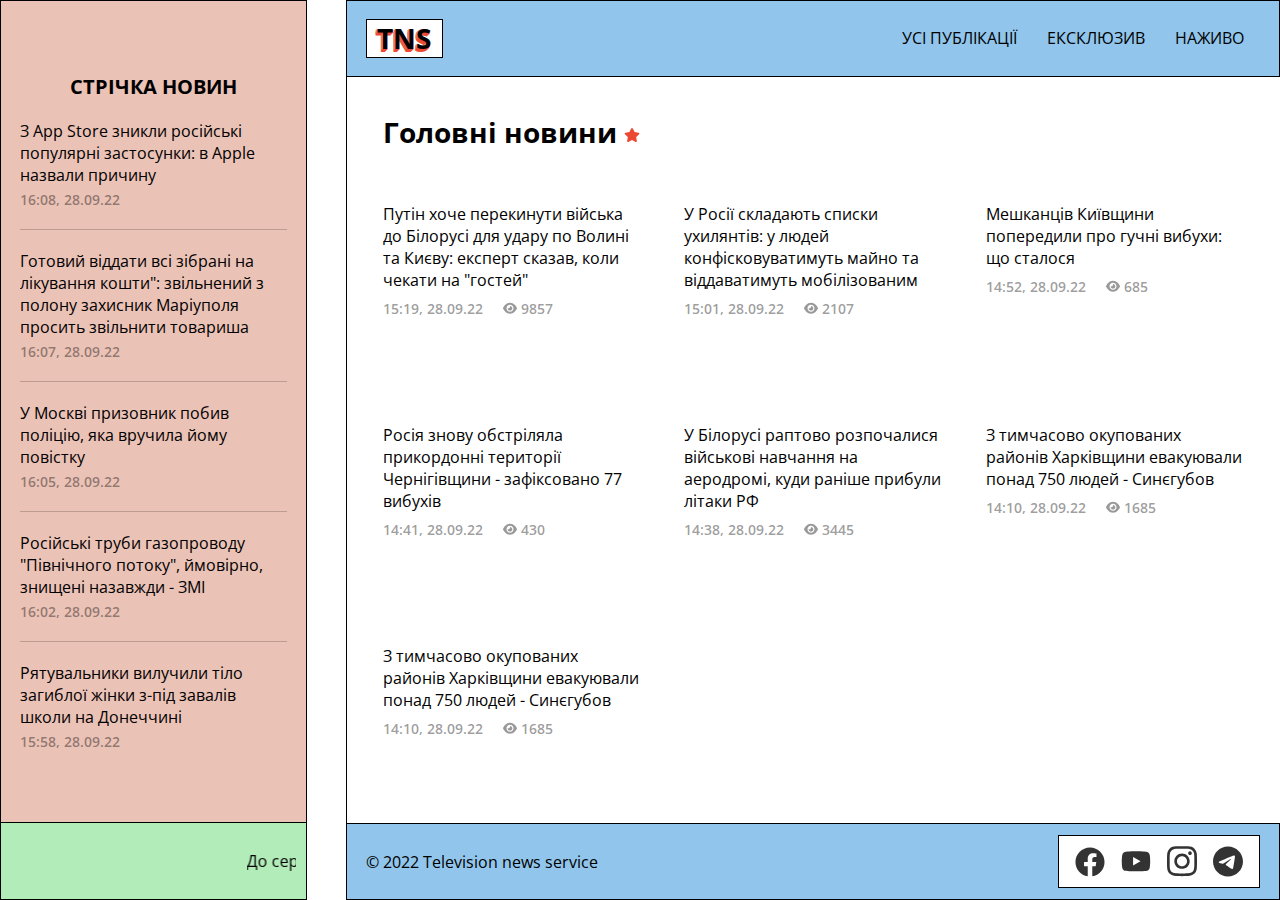
==== commit 2a411acc: "web-tech-labs: logo link path fix" ====
--- a/index.html
+++ b/index.html
@@ -6,16 +6,16 @@
     <meta http-equiv="X-UA-Compatible" content="IE=edge" />
     <meta name="viewport" content="width=device-width, initial-scale=1.0" />
     <title>LAB 1 | Var 15 | Web Technologies</title>
-    <link rel="stylesheet" href="./src/style.css" />
+    <link rel="stylesheet" href="./src/styles/index.css" />
     <link rel="icon" type="image/x-icon" href="./assets/star-solid.svg">
 </head>
 
 <body>
-    <aside>
-        <section class="aside-news center--flex d-col">
-            <h2 class="aside-title">Стрічка новин</h2>
-            <div class="c-wrapper">
-                <article class="card">
+    <aside class="aside">
+        <section class="aside__news center--flex d-col">
+            <h2 class="news__title">Стрічка новин</h2>
+            <div class="news__card--wrapper">
+                <article class="news__card">
                     <h4 class="card__body">
                         <a href="/">
                             З App Store зникли російські популярні застосунки: в Apple назвали причину
@@ -25,7 +25,7 @@
                         <time datetime="2022-09-28T16:08:00+03:00">16:08, 28.09.22</time>
                     </footer>
                 </article>
-                <article class="card">
+                <article class="news__card">
                     <h4 class="card__body">
                         <a href="/">
                             Готовий віддати всі зібрані на лікування кошти": звільнений з полону захисник Маріуполя
@@ -36,7 +36,7 @@
                         <time datetime="2022-09-28T16:08:00+03:00">16:07, 28.09.22</time>
                     </footer>
                 </article>
-                <article class="card">
+                <article class="news__card">
                     <h4 class="card__body">
                         <a href="/">
                             У Москві призовник побив поліцію, яка вручила йому повістку
@@ -46,7 +46,7 @@
                         <time datetime="2022-09-28T16:08:00+03:00">16:05, 28.09.22</time>
                     </footer>
                 </article>
-                <article class="card">
+                <article class="news__card">
                     <h4 class="card__body">
                         <a href="/">
                             Російські труби газопроводу "Північного потоку", ймовірно, знищені назавжди - ЗМІ
@@ -56,7 +56,7 @@
                         <time datetime="2022-09-28T16:08:00+03:00">16:02, 28.09.22</time>
                     </footer>
                 </article>
-                <article class="card">
+                <article class="news__card">
                     <h4 class="card__body">
                         <a href="/">
                             Рятувальники вилучили тіло загиблої жінки з-під завалів школи на Донеччині
@@ -66,10 +66,9 @@
                         <time datetime="2022-09-28T16:08:00+03:00">15:58, 28.09.22</time>
                     </footer>
                 </article>
-                <span class="n-bottom-shadow"></span>
             </div>
         </section>
-        <section class="aside-marquee center--flex">
+        <section class="aside__marquee center--flex">
             <marquee behavior="" direction="left">
                 До середини наступного року українські Збройні сили будуть у Криму - генерал США
             </marquee>
@@ -77,24 +76,26 @@
     </aside>
     <main>
         <header>
-            <nav>
-                <a href="/" class="top-logo center--flex">
+            <nav class="nav">
+                <a href="#" class="nav__logo center--flex">
                     <h1>TNS</h1>
                 </a>
-                <ul class="navbar">
+                <ul class="nav__navbar">
                     <li>
-                        <a href="./public/pages/page1.html">Усі публікації</a>
+                        <a href="./public/pages/all-news.html">Усі публікації</a>
                     </li>
                     <li>
-                        <a href="./public/pages/page2.html">Ексклюзив</a>
+                        <a href="./public/pages/exclusive.html">Ексклюзив</a>
                     </li>
                     <li>
-                        <a href="./public/pages/about.html" class="center--flex">Наживо<span></span></a>
+                        <a href="./public/pages/online.html" class="center--flex">Наживо
+                            <span></span>
+                        </a>
                     </li>
                 </ul>
             </nav>
         </header>
-        <article class="m-article">
+        <article class="marticle">
             <h1>
                 Головні новини
                 <svg xmlns="http://www.w3.org/2000/svg" viewBox="0 0 576 512">
@@ -102,8 +103,8 @@
                         d="M316.9 18C311.6 7 300.4 0 288.1 0s-23.4 7-28.8 18L195 150.3 51.4 171.5c-12 1.8-22 10.2-25.7 21.7s-.7 24.2 7.9 32.7L137.8 329 113.2 474.7c-2 12 3 24.2 12.9 31.3s23 8 33.8 2.3l128.3-68.5 128.3 68.5c10.8 5.7 23.9 4.9 33.8-2.3s14.9-19.3 12.9-31.3L438.5 329 542.7 225.9c8.6-8.5 11.7-21.2 7.9-32.7s-13.7-19.9-25.7-21.7L381.2 150.3 316.9 18z" />
                 </svg>
             </h1>
-            <div class="a-content">
-                <article class="card">
+            <div class="content">
+                <article class="content__card">
                     <figure>
                         <img width="100%"
                             src="https://img.tsn.ua/cached/689/tsn-45ddb1c1da8bc78232f746637fde253d/thumbs/404x202/09/58/ee5585d43418c88a19e0638c7b805809.jpeg"
@@ -125,7 +126,7 @@
                         </span>
                     </footer>
                 </article>
-                <article class="card">
+                <article class="content__card">
                     <figure>
                         <img width="100%"
                             src="https://img.tsn.ua/cached/155/tsn-15890496c3fba55a55e21f0ca3090d06/thumbs/404x202/99/f0/374ade116bcdbcc77eb744b14c64f099.jpeg"
@@ -147,7 +148,7 @@
                         </span>
                     </footer>
                 </article>
-                <article class="card">
+                <article class="content__card">
                     <figure>
                         <img width="100%"
                             src="https://img.tsn.ua/cached/209/tsn-15890496c3fba55a55e21f0ca3090d06/thumbs/404x202/3f/47/a0dc1b01731ab3c852dbde6cb15b473f.jpeg"
@@ -168,7 +169,7 @@
                         </span>
                     </footer>
                 </article>
-                <article class="card">
+                <article class="content__card">
                     <figure>
                         <img width="100%"
                             src="https://img.tsn.ua/cached/462/tsn-86026451a4bd5b82b0f7aa9436ae117b/thumbs/404x202/08/3c/abcc36f4b27bc8ccce030c09931c3c08.jpeg"
@@ -189,7 +190,7 @@
                         </span>
                     </footer>
                 </article>
-                <article class="card">
+                <article class="content__card">
                     <figure>
                         <img width="100%"
                             src="https://img.tsn.ua/cached/276/tsn-ef193642135c1378f91261f26d18fb96/thumbs/404x202/c2/9d/31a757af68d94ec12d5cdebe6f219dc2.jpeg"
@@ -211,7 +212,7 @@
                         </span>
                     </footer>
                 </article>
-                <article class="card">
+                <article class="content__card">
                     <figure>
                         <img width="100%"
                             src="https://img.tsn.ua/cached/111/tsn-84ee4f9844c21d3af2b3cfbad2c9c711/thumbs/404x202/37/9d/c02eb6ae4502e69c50fff0e16b519d37.jpeg"
@@ -232,7 +233,7 @@
                         </span>
                     </footer>
                 </article>
-                <article class="card">
+                <article class="content__card">
                     <figure>
                         <img width="100%"
                             src="https://img.tsn.ua/cached/111/tsn-84ee4f9844c21d3af2b3cfbad2c9c711/thumbs/404x202/37/9d/c02eb6ae4502e69c50fff0e16b519d37.jpeg"
@@ -255,9 +256,9 @@
                 </article>
             </div>
         </article>
-        <footer class="p-footer">
+        <footer class="footer">
             <h4>© 2022 Television news service</h4>
-            <div class="bottom-logo">
+            <div class="footer__socials">
                 <a href="https://www.facebook.com/">
                     <svg xmlns="http://www.w3.org/2000/svg" viewBox="0 0 512 512">
                         <path
--- a/src/styles/index.css
+++ b/src/styles/index.css
@@ -0,0 +1,368 @@
+@import url('https://fonts.googleapis.com/css2?family=Open+Sans:ital,wght@0,300;0,400;0,500;0,600;0,700;1,300;1,400;1,500;1,600;1,700&display=swap');
+
+/* Reset defaults */
+* {
+    margin: 0;
+    padding: 0;
+    box-sizing: border-box;
+}
+
+/* Global variables */
+:root {
+    --blockHeight: 10vw;
+    --asideWidth: 24vw;
+    --mainMargin: calc(var(--blockHeight) / 2);
+
+    --aside-news-gap: 20px;
+
+    --red: rgb(235, 194, 182);
+    --redish: rgb(235, 73, 51);
+    --light-redish: rgb(223, 135, 124);
+    --green: rgb(178, 236, 185);
+    --blue: rgb(145, 197, 235);
+}
+
+html {
+    font-family: 'Open Sans', sans-serif;
+}
+
+body {
+    width: 100vw;
+    height: 100vh;
+    display: flex;
+}
+
+h1 {
+    font-size: 28px;
+}
+
+h2 {
+    font-size: 20px;
+}
+
+h4,
+h5,
+h6 {
+    font-weight: normal;
+}
+
+nav,
+aside,
+article,
+footer {
+    display: block;
+}
+
+li:not(ol>li) {
+    list-style: none;
+}
+
+a {
+    color: black;
+    text-decoration: none;
+}
+
+.nav__navbar--current {
+    font-weight: 700;
+}
+
+/* ASIDE */
+
+.aside {
+    width: var(--asideWidth);
+    display: flex;
+    flex-direction: column;
+    background-color: var(--red);
+    border: 1px solid black;
+}
+
+.aside section {
+    padding: 0 calc(var(--mainMargin) / 2);
+}
+
+.news__card--wrapper {
+    max-height: 85%;
+    overflow-y: scroll;
+}
+
+.aside__news {
+    flex: 1;
+}
+
+.news__title {
+    text-transform: uppercase;
+    margin-bottom: var(--aside-news-gap);
+}
+
+.aside__news .news__card:not(:first-of-type) {
+    margin-top: var(--aside-news-gap);
+}
+
+.card__footer {
+    margin-top: 4px;
+    color: rgb(0 0 0 / 40%);
+    fill: rgb(0 0 0 / 40%);
+    font-weight: 600;
+    font-size: 14px;
+}
+
+.aside__news .news__card:not(:last-of-type) .card__footer {
+    padding-bottom: var(--aside-news-gap);
+    border-bottom: 1px solid rgb(0 0 0 / 20%);
+}
+
+.aside section:last-of-type {
+    padding: 10px;
+}
+
+.aside__marquee {
+    height: var(--blockHeight);
+    background-color: var(--green);
+    border-top: 1px solid black;
+}
+
+/* MAIN */
+
+main {
+    height: 100%;
+    margin-left: var(--mainMargin);
+    flex: 1;
+    display: flex;
+    flex-direction: column;
+}
+
+header {
+    height: var(--blockHeight);
+    padding: 0 calc(var(--mainMargin) / 2);
+    background-color: var(--blue);
+    border: 1px solid black;
+}
+
+.nav {
+    height: 100%;
+    display: flex;
+    justify-content: space-between;
+    align-items: center;
+}
+
+.nav__logo {
+    width: var(--blockHeight);
+    height: calc(var(--blockHeight) / 2);
+    background-color: white;
+    border: 1px solid black;
+    text-shadow:
+        0 1px var(--redish),
+        -1px 0 var(--light-redish),
+        -1px 2px var(--redish),
+        -2px 1px var(--light-redish),
+        -2px 3px var(--redish);
+}
+
+.nav__navbar {
+    width: 40%;
+    display: flex;
+    justify-content: space-between;
+    float: right;
+}
+
+.nav__navbar li {
+    text-transform: uppercase;
+    position: relative;
+}
+
+.nav__navbar li::before {
+    content: '';
+    position: absolute;
+    bottom: -15px;
+    width: 100%;
+    height: 2px;
+    border-radius: 1px;
+    background-color: transparent;
+    pointer-events: none;
+}
+
+.nav__navbar li:nth-of-type(1):hover::before {
+    background-color: #008A5A;
+}
+
+.nav__navbar li:nth-of-type(2):hover::before {
+    background-color: #F9F871;
+}
+
+.nav__navbar li:nth-of-type(3):hover::before {
+    background-color: var(--redish);
+}
+
+.nav__navbar li:last-of-type a span {
+    width: 10px;
+    height: 10px;
+    display: inline-block;
+    margin-left: 6px;
+    border-radius: 100%;
+
+    animation: live-dot-anim 3s infinite;
+}
+
+@keyframes live-dot-anim {
+    0% {
+        background-color: transparent;
+    }
+
+    50% {
+        background-color: var(--redish);
+    }
+
+    100% {
+        background-color: transparent;
+    }
+}
+
+.marticle {
+    flex: 1;
+    padding: 36px;
+    background-color: transparent;
+    border-left: 1px solid black;
+    overflow-y: scroll;
+    display: flex;
+    flex-direction: column;
+}
+
+.marticle h1 {
+    margin-bottom: 26px;
+}
+
+.marticle h1 svg {
+    width: 16px;
+    height: 16px;
+    fill: var(--redish);
+}
+
+.marticle .content {
+    flex: 1;
+    display: grid;
+    grid-template-columns: 30% 30% 30%;
+    column-gap: 5%;
+    row-gap: 5%;
+}
+
+.marticle .content__card figure {
+    margin-bottom: 4px;
+}
+
+.marticle .content__card .card__footer {
+    display: flex;
+    margin-top: 8px;
+}
+
+.marticle .content__card .card__footer time {
+    margin-right: 20px;
+}
+
+.marticle .content svg {
+    width: 14px;
+    margin-right: 4px;
+}
+
+.footer {
+    height: var(--blockHeight);
+    padding: 0 calc(var(--mainMargin) / 2);
+    display: flex;
+    justify-content: space-between;
+    align-items: center;
+    background-color: var(--blue);
+    border: 1px solid black;
+}
+
+.footer__socials {
+    background-color: white;
+    border: 1px solid black;
+    display: flex;
+    justify-content: space-around;
+    align-items: center;
+    padding: 8px;
+}
+
+.footer__socials a {
+    margin: 0 8px;
+    display: flex;
+    align-items: center;
+}
+
+.footer__socials a svg {
+    width: 30px;
+    fill: rgb(0 0 0 / 80%);
+    transition: fill 150ms ease;
+}
+
+.footer__socials a:nth-of-type(1):hover svg {
+    fill: #1F4690;
+}
+
+.footer__socials a:nth-of-type(2):hover svg {
+    fill: #D2001A;
+}
+
+.footer__socials a:nth-of-type(3):hover svg {
+    fill: #E80F88;
+}
+
+.footer__socials a:nth-of-type(4):hover svg {
+    fill: #47B5FF;
+}
+
+.center--flex {
+    display: flex;
+    justify-content: center;
+    align-items: center;
+}
+
+.j-between {
+    display: flex;
+    justify-content: space-between;
+    align-items: center;
+}
+
+.d-col {
+    flex-direction: column;
+}
+
+.text--upper {
+    text-transform: uppercase;
+}
+
+/* MEDIA */
+
+@media screen and (min-width: 1024px) {
+    :root {
+        --blockHeight: 6vw;
+        --asideWidth: 24vw;
+    }
+}
+
+@media screen and (max-width: 1200px) {
+    .navbar {
+        width: 60%;
+    }
+
+    .navbar li::before {
+        bottom: -8px;
+    }
+
+    h1 {
+        font-size: 24px;
+    }
+
+    .bottom-logo a svg {
+        width: 22px;
+    }
+}
+
+@media screen and (max-width: 768px) {
+    .navbar {
+        width: 65%;
+    }
+
+    .navbar li a {
+        font-size: 14px;
+    }
+}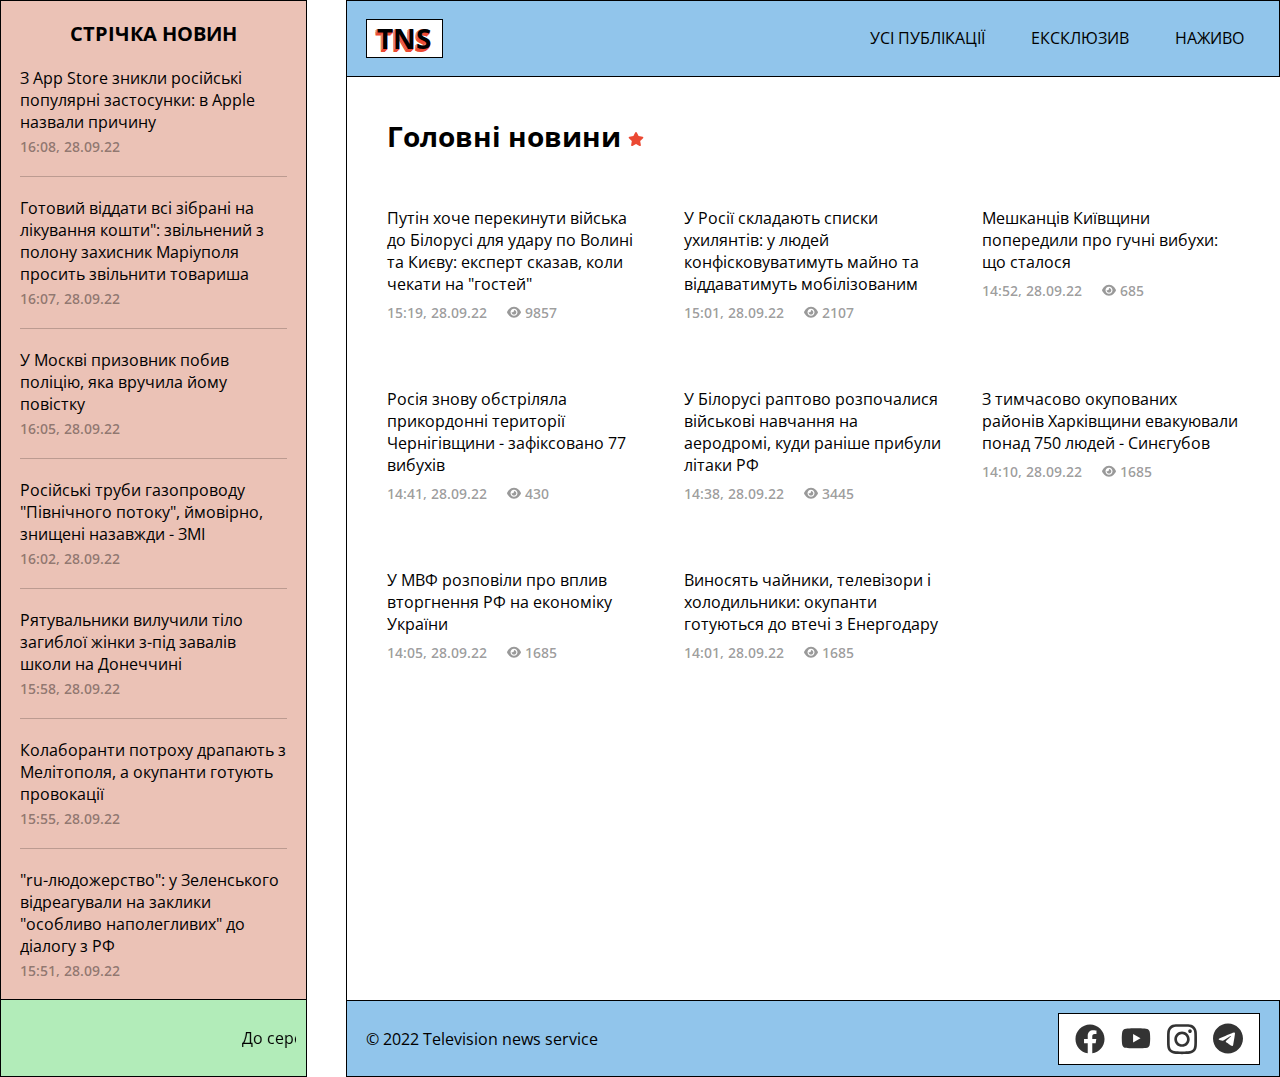
==== commit d500ac38: "web-tech-labs: full page height" ====
--- a/index.html
+++ b/index.html
@@ -66,6 +66,27 @@
                         <time datetime="2022-09-28T16:08:00+03:00">15:58, 28.09.22</time>
                     </footer>
                 </article>
+                <article class="news__card">
+                    <h4 class="card__body">
+                        <a href="/">
+                            Колаборанти потроху драпають з Мелітополя, а окупанти готують провокації
+                        </a>
+                    </h4>
+                    <footer class="card__footer">
+                        <time datetime="2022-09-28T16:08:00+03:00">15:55, 28.09.22</time>
+                    </footer>
+                </article>
+                <article class="news__card">
+                    <h4 class="card__body">
+                        <a href="/">
+                            "ru-людожерство": у Зеленського відреагували на заклики "особливо наполегливих" до діалогу з
+                            РФ
+                        </a>
+                    </h4>
+                    <footer class="card__footer">
+                        <time datetime="2022-09-28T16:08:00+03:00">15:51, 28.09.22</time>
+                    </footer>
+                </article>
             </div>
         </section>
         <section class="aside__marquee center--flex">
@@ -233,18 +254,39 @@
                         </span>
                     </footer>
                 </article>
-                <article class="content__card">
-                    <figure>
-                        <img width="100%"
-                            src="https://img.tsn.ua/cached/111/tsn-84ee4f9844c21d3af2b3cfbad2c9c711/thumbs/404x202/37/9d/c02eb6ae4502e69c50fff0e16b519d37.jpeg"
-                            alt="">
-                    </figure>
-                    <h4 class="card__body">
-                        <a href="/">
-                            З тимчасово окупованих районів Харківщини евакуювали понад 750 людей - Синєгубов</a>
-                    </h4>
-                    <footer class="card__footer">
-                        <time datetime="2022-09-28T16:08:00+03:00">14:10, 28.09.22</time>
+
+                <article class="content__card">
+                    <figure>
+                        <img width="100%"
+                            src="https://img.tsn.ua/cached/052/tsn-2e5933e84c8f120777c30b7610ecadcd/thumbs/404x202/10/5d/3c06a5aacc4ee74841a25aac18295d10.jpeg"
+                            alt="">
+                    </figure>
+                    <h4 class="card__body">
+                        <a href="/">У МВФ розповіли про вплив вторгнення РФ на економіку України</a>
+                    </h4>
+                    <footer class="card__footer">
+                        <time datetime="2022-09-28T16:08:00+03:00">14:05, 28.09.22</time>
+                        <span class="j-between">
+                            <svg xmlns="http://www.w3.org/2000/svg" viewBox="0 0 576 512">
+                                <path
+                                    d="M288 32c-80.8 0-145.5 36.8-192.6 80.6C48.6 156 17.3 208 2.5 243.7c-3.3 7.9-3.3 16.7 0 24.6C17.3 304 48.6 356 95.4 399.4C142.5 443.2 207.2 480 288 480s145.5-36.8 192.6-80.6c46.8-43.5 78.1-95.4 93-131.1c3.3-7.9 3.3-16.7 0-24.6c-14.9-35.7-46.2-87.7-93-131.1C433.5 68.8 368.8 32 288 32zM432 256c0 79.5-64.5 144-144 144s-144-64.5-144-144s64.5-144 144-144s144 64.5 144 144zM288 192c0 35.3-28.7 64-64 64c-11.5 0-22.3-3-31.6-8.4c-.2 2.8-.4 5.5-.4 8.4c0 53 43 96 96 96s96-43 96-96s-43-96-96-96c-2.8 0-5.6 .1-8.4 .4c5.3 9.3 8.4 20.1 8.4 31.6z" />
+                            </svg>
+                            1685
+                        </span>
+                    </footer>
+                </article>
+                <article class="content__card">
+                    <figure>
+                        <img width="100%"
+                            src="https://img.tsn.ua/cached/327/tsn-15890496c3fba55a55e21f0ca3090d06/thumbs/404x202/b6/9d/229003a66deb4035720872c76b919db6.jpeg"
+                            alt="">
+                    </figure>
+                    <h4 class="card__body">
+                        <a href="/">Виносять чайники, телевізори і холодильники: окупанти готуються до втечі з
+                            Енергодару</a>
+                    </h4>
+                    <footer class="card__footer">
+                        <time datetime="2022-09-28T16:08:00+03:00">14:01, 28.09.22</time>
                         <span class="j-between">
                             <svg xmlns="http://www.w3.org/2000/svg" viewBox="0 0 576 512">
                                 <path
--- a/src/styles/index.css
+++ b/src/styles/index.css
@@ -9,11 +9,12 @@
 
 /* Global variables */
 :root {
-    --blockHeight: 10vw;
-    --asideWidth: 24vw;
+    --blockHeight: 8vw;
+    --asideWidth: 28vw;
     --mainMargin: calc(var(--blockHeight) / 2);
 
     --aside-news-gap: 20px;
+    --grid-gap: 40px;
 
     --red: rgb(235, 194, 182);
     --redish: rgb(235, 73, 51);
@@ -28,7 +29,6 @@
 
 body {
     width: 100vw;
-    height: 100vh;
     display: flex;
 }
 
@@ -77,12 +77,7 @@
 }
 
 .aside section {
-    padding: 0 calc(var(--mainMargin) / 2);
-}
-
-.news__card--wrapper {
-    max-height: 85%;
-    overflow-y: scroll;
+    padding: calc(var(--mainMargin) / 2);
 }
 
 .aside__news {
@@ -124,11 +119,8 @@
 /* MAIN */
 
 main {
-    height: 100%;
     margin-left: var(--mainMargin);
     flex: 1;
-    display: flex;
-    flex-direction: column;
 }
 
 header {
@@ -160,6 +152,7 @@
 
 .nav__navbar {
     width: 40%;
+    min-width: 390px;
     display: flex;
     justify-content: space-between;
     float: right;
@@ -218,13 +211,10 @@
 }
 
 .marticle {
-    flex: 1;
-    padding: 36px;
+    height: calc(100% - 2 * var(--blockHeight));
+    padding: var(--grid-gap);
     background-color: transparent;
     border-left: 1px solid black;
-    overflow-y: scroll;
-    display: flex;
-    flex-direction: column;
 }
 
 .marticle h1 {
@@ -238,11 +228,10 @@
 }
 
 .marticle .content {
-    flex: 1;
     display: grid;
-    grid-template-columns: 30% 30% 30%;
-    column-gap: 5%;
-    row-gap: 5%;
+    grid-template-columns: repeat(3, 1fr);
+    column-gap: var(--grid-gap);
+    row-gap: var(--grid-gap);
 }
 
 .marticle .content__card figure {
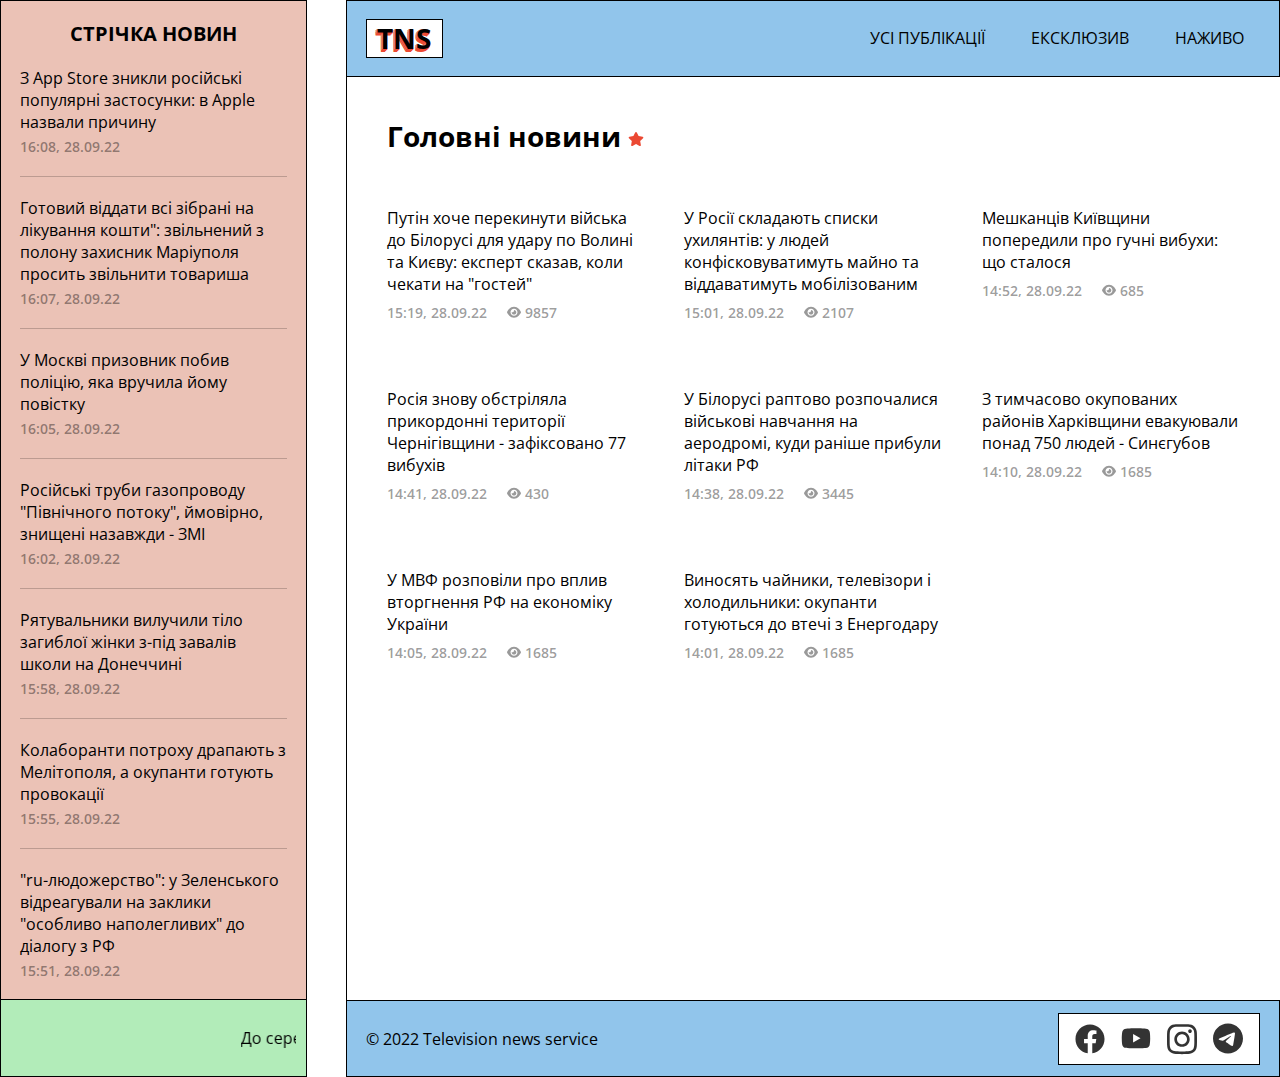
==== commit d5a3a1d4: "feat: clear idle links" ====
--- a/index.html
+++ b/index.html
@@ -17,7 +17,7 @@
             <div class="news__card--wrapper">
                 <article class="news__card">
                     <h4 class="card__body">
-                        <a href="/">
+                        <a href="">
                             З App Store зникли російські популярні застосунки: в Apple назвали причину
                         </a>
                     </h4>
@@ -27,7 +27,7 @@
                 </article>
                 <article class="news__card">
                     <h4 class="card__body">
-                        <a href="/">
+                        <a href="">
                             Готовий віддати всі зібрані на лікування кошти": звільнений з полону захисник Маріуполя
                             просить звільнити товариша
                         </a>
@@ -38,7 +38,7 @@
                 </article>
                 <article class="news__card">
                     <h4 class="card__body">
-                        <a href="/">
+                        <a href="">
                             У Москві призовник побив поліцію, яка вручила йому повістку
                         </a>
                     </h4>
@@ -48,7 +48,7 @@
                 </article>
                 <article class="news__card">
                     <h4 class="card__body">
-                        <a href="/">
+                        <a href="">
                             Російські труби газопроводу "Північного потоку", ймовірно, знищені назавжди - ЗМІ
                         </a>
                     </h4>
@@ -58,7 +58,7 @@
                 </article>
                 <article class="news__card">
                     <h4 class="card__body">
-                        <a href="/">
+                        <a href="">
                             Рятувальники вилучили тіло загиблої жінки з-під завалів школи на Донеччині
                         </a>
                     </h4>
@@ -68,7 +68,7 @@
                 </article>
                 <article class="news__card">
                     <h4 class="card__body">
-                        <a href="/">
+                        <a href="">
                             Колаборанти потроху драпають з Мелітополя, а окупанти готують провокації
                         </a>
                     </h4>
@@ -78,7 +78,7 @@
                 </article>
                 <article class="news__card">
                     <h4 class="card__body">
-                        <a href="/">
+                        <a href="">
                             "ru-людожерство": у Зеленського відреагували на заклики "особливо наполегливих" до діалогу з
                             РФ
                         </a>
@@ -98,7 +98,7 @@
     <main>
         <header>
             <nav class="nav">
-                <a href="#" class="nav__logo center--flex">
+                <a href="./index.html" class="nav__logo center--flex">
                     <h1>TNS</h1>
                 </a>
                 <ul class="nav__navbar">
@@ -132,7 +132,7 @@
                             alt="">
                     </figure>
                     <h4 class="card__body">
-                        <a href="/">
+                        <a href="">
                             Путін хоче перекинути війська до Білорусі для удару по Волині та Києву: експерт сказав, коли
                             чекати на "гостей"</a>
                     </h4>
@@ -154,7 +154,7 @@
                             alt="">
                     </figure>
                     <h4 class="card__body">
-                        <a href="/">
+                        <a href="">
                             У Росії складають списки ухилянтів: у людей конфісковуватимуть майно та віддаватимуть
                             мобілізованим</a>
                     </h4>
@@ -176,7 +176,7 @@
                             alt="">
                     </figure>
                     <h4 class="card__body">
-                        <a href="/">
+                        <a href="">
                             Мешканців Київщини попередили про гучні вибухи: що сталося</a>
                     </h4>
                     <footer class="card__footer">
@@ -197,7 +197,7 @@
                             alt="">
                     </figure>
                     <h4 class="card__body">
-                        <a href="/">
+                        <a href="">
                             Росія знову обстріляла прикордонні території Чернігівщини - зафіксовано 77 вибухів</a>
                     </h4>
                     <footer class="card__footer">
@@ -218,7 +218,7 @@
                             alt="">
                     </figure>
                     <h4 class="card__body">
-                        <a href="/">
+                        <a href="">
                             У Білорусі раптово розпочалися військові навчання на аеродромі, куди раніше прибули літаки
                             РФ</a>
                     </h4>
@@ -240,7 +240,7 @@
                             alt="">
                     </figure>
                     <h4 class="card__body">
-                        <a href="/">
+                        <a href="">
                             З тимчасово окупованих районів Харківщини евакуювали понад 750 людей - Синєгубов</a>
                     </h4>
                     <footer class="card__footer">
@@ -262,7 +262,7 @@
                             alt="">
                     </figure>
                     <h4 class="card__body">
-                        <a href="/">У МВФ розповіли про вплив вторгнення РФ на економіку України</a>
+                        <a href="">У МВФ розповіли про вплив вторгнення РФ на економіку України</a>
                     </h4>
                     <footer class="card__footer">
                         <time datetime="2022-09-28T16:08:00+03:00">14:05, 28.09.22</time>
@@ -282,7 +282,7 @@
                             alt="">
                     </figure>
                     <h4 class="card__body">
-                        <a href="/">Виносять чайники, телевізори і холодильники: окупанти готуються до втечі з
+                        <a href="">Виносять чайники, телевізори і холодильники: окупанти готуються до втечі з
                             Енергодару</a>
                     </h4>
                     <footer class="card__footer">
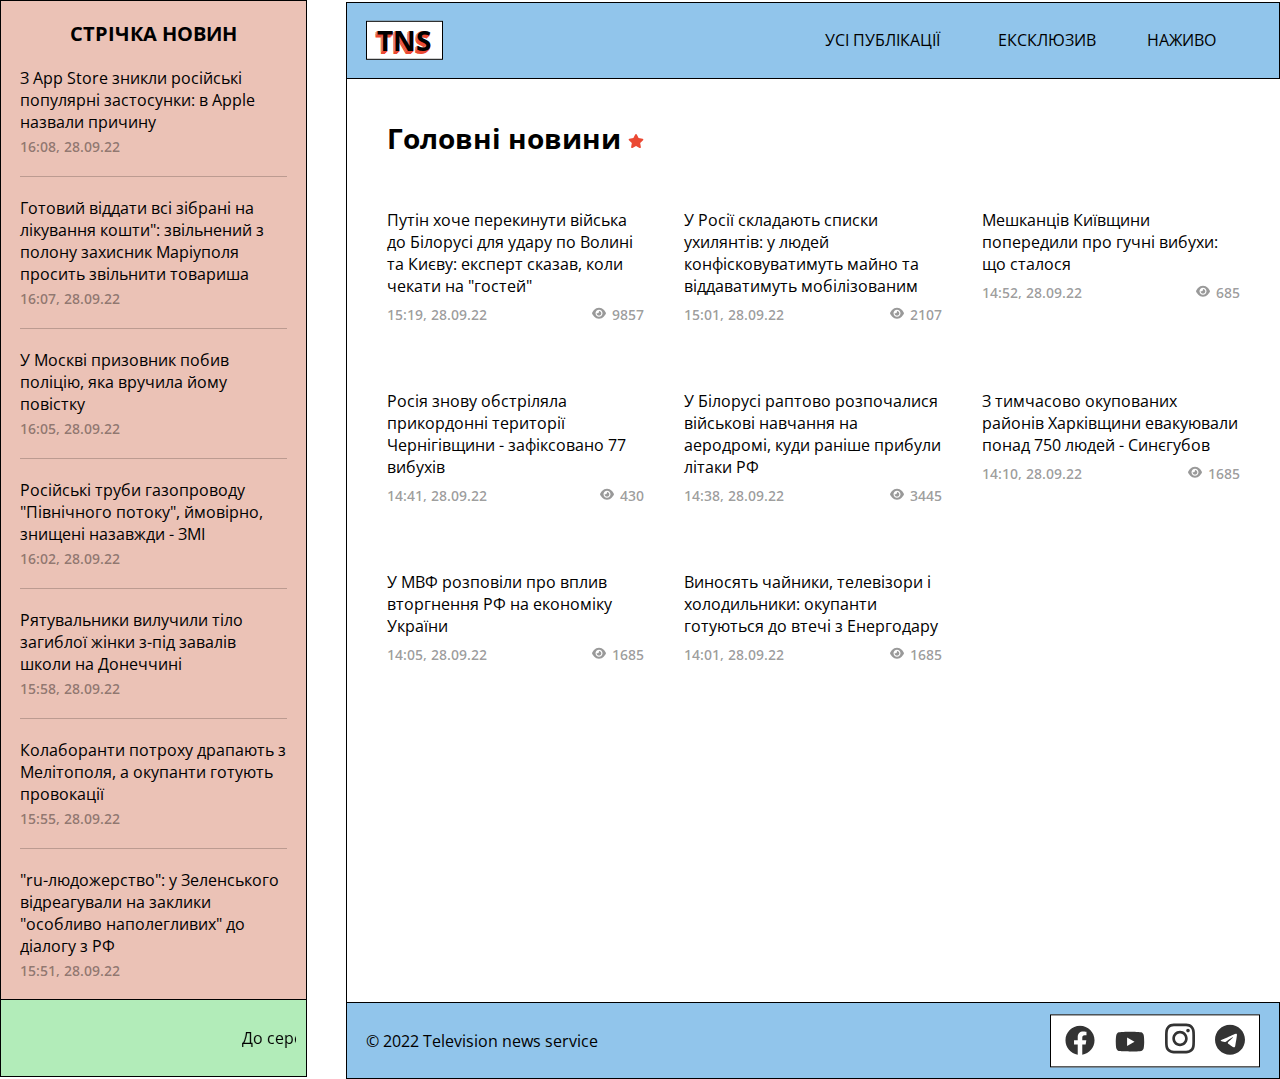
==== commit d0ad2fea: "lab2 idle" ====
--- a/index.html
+++ b/index.html
@@ -12,7 +12,7 @@
 
 <body>
     <aside class="aside">
-        <section class="aside__news center--flex d-col">
+        <section class="aside__news">
             <h2 class="news__title">Стрічка новин</h2>
             <div class="news__card--wrapper">
                 <article class="news__card">
@@ -89,7 +89,7 @@
                 </article>
             </div>
         </section>
-        <section class="aside__marquee center--flex">
+        <section class="aside__marquee">
             <marquee behavior="" direction="left">
                 До середини наступного року українські Збройні сили будуть у Криму - генерал США
             </marquee>
@@ -97,24 +97,22 @@
     </aside>
     <main>
         <header>
-            <nav class="nav">
-                <a href="./index.html" class="nav__logo center--flex">
-                    <h1>TNS</h1>
-                </a>
-                <ul class="nav__navbar">
-                    <li>
-                        <a href="./public/pages/all-news.html">Усі публікації</a>
-                    </li>
-                    <li>
-                        <a href="./public/pages/exclusive.html">Ексклюзив</a>
-                    </li>
-                    <li>
-                        <a href="./public/pages/online.html" class="center--flex">Наживо
-                            <span></span>
-                        </a>
-                    </li>
-                </ul>
-            </nav>
+            <a href="./index.html" class="nav__logo">
+                <h1>TNS</h1>
+            </a>
+            <ul class="nav__navbar">
+                <li>
+                    <a href="./public/pages/all-news.html">Усі публікації</a>
+                </li>
+                <li>
+                    <a href="./public/pages/exclusive.html">Ексклюзив</a>
+                </li>
+                <li>
+                    <a href="./public/pages/online.html">Наживо
+                        <span></span>
+                    </a>
+                </li>
+            </ul>
         </header>
         <article class="marticle">
             <h1>
@@ -125,177 +123,208 @@
                 </svg>
             </h1>
             <div class="content">
-                <article class="content__card">
-                    <figure>
-                        <img width="100%"
-                            src="https://img.tsn.ua/cached/689/tsn-45ddb1c1da8bc78232f746637fde253d/thumbs/404x202/09/58/ee5585d43418c88a19e0638c7b805809.jpeg"
-                            alt="">
-                    </figure>
-                    <h4 class="card__body">
-                        <a href="">
-                            Путін хоче перекинути війська до Білорусі для удару по Волині та Києву: експерт сказав, коли
-                            чекати на "гостей"</a>
-                    </h4>
-                    <footer class="card__footer">
-                        <time datetime="2022-09-28T16:08:00+03:00">15:19, 28.09.22</time>
-                        <span class="j-between">
-                            <svg xmlns="http://www.w3.org/2000/svg" viewBox="0 0 576 512">
-                                <path
-                                    d="M288 32c-80.8 0-145.5 36.8-192.6 80.6C48.6 156 17.3 208 2.5 243.7c-3.3 7.9-3.3 16.7 0 24.6C17.3 304 48.6 356 95.4 399.4C142.5 443.2 207.2 480 288 480s145.5-36.8 192.6-80.6c46.8-43.5 78.1-95.4 93-131.1c3.3-7.9 3.3-16.7 0-24.6c-14.9-35.7-46.2-87.7-93-131.1C433.5 68.8 368.8 32 288 32zM432 256c0 79.5-64.5 144-144 144s-144-64.5-144-144s64.5-144 144-144s144 64.5 144 144zM288 192c0 35.3-28.7 64-64 64c-11.5 0-22.3-3-31.6-8.4c-.2 2.8-.4 5.5-.4 8.4c0 53 43 96 96 96s96-43 96-96s-43-96-96-96c-2.8 0-5.6 .1-8.4 .4c5.3 9.3 8.4 20.1 8.4 31.6z" />
-                            </svg>
-                            9857
-                        </span>
-                    </footer>
-                </article>
-                <article class="content__card">
-                    <figure>
-                        <img width="100%"
-                            src="https://img.tsn.ua/cached/155/tsn-15890496c3fba55a55e21f0ca3090d06/thumbs/404x202/99/f0/374ade116bcdbcc77eb744b14c64f099.jpeg"
-                            alt="">
-                    </figure>
-                    <h4 class="card__body">
-                        <a href="">
-                            У Росії складають списки ухилянтів: у людей конфісковуватимуть майно та віддаватимуть
-                            мобілізованим</a>
-                    </h4>
-                    <footer class="card__footer">
-                        <time datetime="2022-09-28T16:08:00+03:00">15:01, 28.09.22</time>
-                        <span class="j-between">
-                            <svg xmlns="http://www.w3.org/2000/svg" viewBox="0 0 576 512">
-                                <path
-                                    d="M288 32c-80.8 0-145.5 36.8-192.6 80.6C48.6 156 17.3 208 2.5 243.7c-3.3 7.9-3.3 16.7 0 24.6C17.3 304 48.6 356 95.4 399.4C142.5 443.2 207.2 480 288 480s145.5-36.8 192.6-80.6c46.8-43.5 78.1-95.4 93-131.1c3.3-7.9 3.3-16.7 0-24.6c-14.9-35.7-46.2-87.7-93-131.1C433.5 68.8 368.8 32 288 32zM432 256c0 79.5-64.5 144-144 144s-144-64.5-144-144s64.5-144 144-144s144 64.5 144 144zM288 192c0 35.3-28.7 64-64 64c-11.5 0-22.3-3-31.6-8.4c-.2 2.8-.4 5.5-.4 8.4c0 53 43 96 96 96s96-43 96-96s-43-96-96-96c-2.8 0-5.6 .1-8.4 .4c5.3 9.3 8.4 20.1 8.4 31.6z" />
-                            </svg>
-                            2107
-                        </span>
-                    </footer>
-                </article>
-                <article class="content__card">
-                    <figure>
-                        <img width="100%"
-                            src="https://img.tsn.ua/cached/209/tsn-15890496c3fba55a55e21f0ca3090d06/thumbs/404x202/3f/47/a0dc1b01731ab3c852dbde6cb15b473f.jpeg"
-                            alt="">
-                    </figure>
-                    <h4 class="card__body">
-                        <a href="">
-                            Мешканців Київщини попередили про гучні вибухи: що сталося</a>
-                    </h4>
-                    <footer class="card__footer">
-                        <time datetime="2022-09-28T16:08:00+03:00">14:52, 28.09.22</time>
-                        <span class="j-between">
-                            <svg xmlns="http://www.w3.org/2000/svg" viewBox="0 0 576 512">
-                                <path
-                                    d="M288 32c-80.8 0-145.5 36.8-192.6 80.6C48.6 156 17.3 208 2.5 243.7c-3.3 7.9-3.3 16.7 0 24.6C17.3 304 48.6 356 95.4 399.4C142.5 443.2 207.2 480 288 480s145.5-36.8 192.6-80.6c46.8-43.5 78.1-95.4 93-131.1c3.3-7.9 3.3-16.7 0-24.6c-14.9-35.7-46.2-87.7-93-131.1C433.5 68.8 368.8 32 288 32zM432 256c0 79.5-64.5 144-144 144s-144-64.5-144-144s64.5-144 144-144s144 64.5 144 144zM288 192c0 35.3-28.7 64-64 64c-11.5 0-22.3-3-31.6-8.4c-.2 2.8-.4 5.5-.4 8.4c0 53 43 96 96 96s96-43 96-96s-43-96-96-96c-2.8 0-5.6 .1-8.4 .4c5.3 9.3 8.4 20.1 8.4 31.6z" />
-                            </svg>
-                            685
-                        </span>
-                    </footer>
-                </article>
-                <article class="content__card">
-                    <figure>
-                        <img width="100%"
-                            src="https://img.tsn.ua/cached/462/tsn-86026451a4bd5b82b0f7aa9436ae117b/thumbs/404x202/08/3c/abcc36f4b27bc8ccce030c09931c3c08.jpeg"
-                            alt="">
-                    </figure>
-                    <h4 class="card__body">
-                        <a href="">
-                            Росія знову обстріляла прикордонні території Чернігівщини - зафіксовано 77 вибухів</a>
-                    </h4>
-                    <footer class="card__footer">
-                        <time datetime="2022-09-28T16:08:00+03:00">14:41, 28.09.22</time>
-                        <span class="j-between">
-                            <svg xmlns="http://www.w3.org/2000/svg" viewBox="0 0 576 512">
-                                <path
-                                    d="M288 32c-80.8 0-145.5 36.8-192.6 80.6C48.6 156 17.3 208 2.5 243.7c-3.3 7.9-3.3 16.7 0 24.6C17.3 304 48.6 356 95.4 399.4C142.5 443.2 207.2 480 288 480s145.5-36.8 192.6-80.6c46.8-43.5 78.1-95.4 93-131.1c3.3-7.9 3.3-16.7 0-24.6c-14.9-35.7-46.2-87.7-93-131.1C433.5 68.8 368.8 32 288 32zM432 256c0 79.5-64.5 144-144 144s-144-64.5-144-144s64.5-144 144-144s144 64.5 144 144zM288 192c0 35.3-28.7 64-64 64c-11.5 0-22.3-3-31.6-8.4c-.2 2.8-.4 5.5-.4 8.4c0 53 43 96 96 96s96-43 96-96s-43-96-96-96c-2.8 0-5.6 .1-8.4 .4c5.3 9.3 8.4 20.1 8.4 31.6z" />
-                            </svg>
-                            430
-                        </span>
-                    </footer>
-                </article>
-                <article class="content__card">
-                    <figure>
-                        <img width="100%"
-                            src="https://img.tsn.ua/cached/276/tsn-ef193642135c1378f91261f26d18fb96/thumbs/404x202/c2/9d/31a757af68d94ec12d5cdebe6f219dc2.jpeg"
-                            alt="">
-                    </figure>
-                    <h4 class="card__body">
-                        <a href="">
-                            У Білорусі раптово розпочалися військові навчання на аеродромі, куди раніше прибули літаки
-                            РФ</a>
-                    </h4>
-                    <footer class="card__footer">
-                        <time datetime="2022-09-28T16:08:00+03:00">14:38, 28.09.22</time>
-                        <span class="j-between">
-                            <svg xmlns="http://www.w3.org/2000/svg" viewBox="0 0 576 512">
-                                <path
-                                    d="M288 32c-80.8 0-145.5 36.8-192.6 80.6C48.6 156 17.3 208 2.5 243.7c-3.3 7.9-3.3 16.7 0 24.6C17.3 304 48.6 356 95.4 399.4C142.5 443.2 207.2 480 288 480s145.5-36.8 192.6-80.6c46.8-43.5 78.1-95.4 93-131.1c3.3-7.9 3.3-16.7 0-24.6c-14.9-35.7-46.2-87.7-93-131.1C433.5 68.8 368.8 32 288 32zM432 256c0 79.5-64.5 144-144 144s-144-64.5-144-144s64.5-144 144-144s144 64.5 144 144zM288 192c0 35.3-28.7 64-64 64c-11.5 0-22.3-3-31.6-8.4c-.2 2.8-.4 5.5-.4 8.4c0 53 43 96 96 96s96-43 96-96s-43-96-96-96c-2.8 0-5.6 .1-8.4 .4c5.3 9.3 8.4 20.1 8.4 31.6z" />
-                            </svg>
-                            3445
-                        </span>
-                    </footer>
-                </article>
-                <article class="content__card">
-                    <figure>
-                        <img width="100%"
-                            src="https://img.tsn.ua/cached/111/tsn-84ee4f9844c21d3af2b3cfbad2c9c711/thumbs/404x202/37/9d/c02eb6ae4502e69c50fff0e16b519d37.jpeg"
-                            alt="">
-                    </figure>
-                    <h4 class="card__body">
-                        <a href="">
-                            З тимчасово окупованих районів Харківщини евакуювали понад 750 людей - Синєгубов</a>
-                    </h4>
-                    <footer class="card__footer">
-                        <time datetime="2022-09-28T16:08:00+03:00">14:10, 28.09.22</time>
-                        <span class="j-between">
-                            <svg xmlns="http://www.w3.org/2000/svg" viewBox="0 0 576 512">
-                                <path
-                                    d="M288 32c-80.8 0-145.5 36.8-192.6 80.6C48.6 156 17.3 208 2.5 243.7c-3.3 7.9-3.3 16.7 0 24.6C17.3 304 48.6 356 95.4 399.4C142.5 443.2 207.2 480 288 480s145.5-36.8 192.6-80.6c46.8-43.5 78.1-95.4 93-131.1c3.3-7.9 3.3-16.7 0-24.6c-14.9-35.7-46.2-87.7-93-131.1C433.5 68.8 368.8 32 288 32zM432 256c0 79.5-64.5 144-144 144s-144-64.5-144-144s64.5-144 144-144s144 64.5 144 144zM288 192c0 35.3-28.7 64-64 64c-11.5 0-22.3-3-31.6-8.4c-.2 2.8-.4 5.5-.4 8.4c0 53 43 96 96 96s96-43 96-96s-43-96-96-96c-2.8 0-5.6 .1-8.4 .4c5.3 9.3 8.4 20.1 8.4 31.6z" />
-                            </svg>
-                            1685
-                        </span>
-                    </footer>
-                </article>
-
-                <article class="content__card">
-                    <figure>
-                        <img width="100%"
-                            src="https://img.tsn.ua/cached/052/tsn-2e5933e84c8f120777c30b7610ecadcd/thumbs/404x202/10/5d/3c06a5aacc4ee74841a25aac18295d10.jpeg"
-                            alt="">
-                    </figure>
-                    <h4 class="card__body">
-                        <a href="">У МВФ розповіли про вплив вторгнення РФ на економіку України</a>
-                    </h4>
-                    <footer class="card__footer">
-                        <time datetime="2022-09-28T16:08:00+03:00">14:05, 28.09.22</time>
-                        <span class="j-between">
-                            <svg xmlns="http://www.w3.org/2000/svg" viewBox="0 0 576 512">
-                                <path
-                                    d="M288 32c-80.8 0-145.5 36.8-192.6 80.6C48.6 156 17.3 208 2.5 243.7c-3.3 7.9-3.3 16.7 0 24.6C17.3 304 48.6 356 95.4 399.4C142.5 443.2 207.2 480 288 480s145.5-36.8 192.6-80.6c46.8-43.5 78.1-95.4 93-131.1c3.3-7.9 3.3-16.7 0-24.6c-14.9-35.7-46.2-87.7-93-131.1C433.5 68.8 368.8 32 288 32zM432 256c0 79.5-64.5 144-144 144s-144-64.5-144-144s64.5-144 144-144s144 64.5 144 144zM288 192c0 35.3-28.7 64-64 64c-11.5 0-22.3-3-31.6-8.4c-.2 2.8-.4 5.5-.4 8.4c0 53 43 96 96 96s96-43 96-96s-43-96-96-96c-2.8 0-5.6 .1-8.4 .4c5.3 9.3 8.4 20.1 8.4 31.6z" />
-                            </svg>
-                            1685
-                        </span>
-                    </footer>
-                </article>
-                <article class="content__card">
-                    <figure>
-                        <img width="100%"
-                            src="https://img.tsn.ua/cached/327/tsn-15890496c3fba55a55e21f0ca3090d06/thumbs/404x202/b6/9d/229003a66deb4035720872c76b919db6.jpeg"
-                            alt="">
-                    </figure>
-                    <h4 class="card__body">
-                        <a href="">Виносять чайники, телевізори і холодильники: окупанти готуються до втечі з
-                            Енергодару</a>
-                    </h4>
-                    <footer class="card__footer">
-                        <time datetime="2022-09-28T16:08:00+03:00">14:01, 28.09.22</time>
-                        <span class="j-between">
-                            <svg xmlns="http://www.w3.org/2000/svg" viewBox="0 0 576 512">
-                                <path
-                                    d="M288 32c-80.8 0-145.5 36.8-192.6 80.6C48.6 156 17.3 208 2.5 243.7c-3.3 7.9-3.3 16.7 0 24.6C17.3 304 48.6 356 95.4 399.4C142.5 443.2 207.2 480 288 480s145.5-36.8 192.6-80.6c46.8-43.5 78.1-95.4 93-131.1c3.3-7.9 3.3-16.7 0-24.6c-14.9-35.7-46.2-87.7-93-131.1C433.5 68.8 368.8 32 288 32zM432 256c0 79.5-64.5 144-144 144s-144-64.5-144-144s64.5-144 144-144s144 64.5 144 144zM288 192c0 35.3-28.7 64-64 64c-11.5 0-22.3-3-31.6-8.4c-.2 2.8-.4 5.5-.4 8.4c0 53 43 96 96 96s96-43 96-96s-43-96-96-96c-2.8 0-5.6 .1-8.4 .4c5.3 9.3 8.4 20.1 8.4 31.6z" />
-                            </svg>
-                            1685
-                        </span>
-                    </footer>
-                </article>
+                <table>
+                    <tbody>
+                        <tr>
+                            <th>
+                                <article class="content__card">
+                                    <figure>
+                                        <img width="100%"
+                                            src="https://img.tsn.ua/cached/689/tsn-45ddb1c1da8bc78232f746637fde253d/thumbs/404x202/09/58/ee5585d43418c88a19e0638c7b805809.jpeg"
+                                            alt="">
+                                    </figure>
+                                    <h4 class="card__body">
+                                        <a href="">
+                                            Путін хоче перекинути війська до Білорусі для удару по Волині та Києву:
+                                            експерт сказав, коли
+                                            чекати на "гостей"</a>
+                                    </h4>
+                                    <footer class="card__footer">
+                                        <time datetime="2022-09-28T16:08:00+03:00">15:19, 28.09.22</time>
+                                        <span>
+                                            <svg xmlns="http://www.w3.org/2000/svg" viewBox="0 0 576 512">
+                                                <path
+                                                    d="M288 32c-80.8 0-145.5 36.8-192.6 80.6C48.6 156 17.3 208 2.5 243.7c-3.3 7.9-3.3 16.7 0 24.6C17.3 304 48.6 356 95.4 399.4C142.5 443.2 207.2 480 288 480s145.5-36.8 192.6-80.6c46.8-43.5 78.1-95.4 93-131.1c3.3-7.9 3.3-16.7 0-24.6c-14.9-35.7-46.2-87.7-93-131.1C433.5 68.8 368.8 32 288 32zM432 256c0 79.5-64.5 144-144 144s-144-64.5-144-144s64.5-144 144-144s144 64.5 144 144zM288 192c0 35.3-28.7 64-64 64c-11.5 0-22.3-3-31.6-8.4c-.2 2.8-.4 5.5-.4 8.4c0 53 43 96 96 96s96-43 96-96s-43-96-96-96c-2.8 0-5.6 .1-8.4 .4c5.3 9.3 8.4 20.1 8.4 31.6z" />
+                                            </svg>
+                                            9857
+                                        </span>
+                                    </footer>
+                                </article>
+                            </th>
+                            <th>
+                                <article class="content__card">
+                                    <figure>
+                                        <img width="100%"
+                                            src="https://img.tsn.ua/cached/155/tsn-15890496c3fba55a55e21f0ca3090d06/thumbs/404x202/99/f0/374ade116bcdbcc77eb744b14c64f099.jpeg"
+                                            alt="">
+                                    </figure>
+                                    <h4 class="card__body">
+                                        <a href="">
+                                            У Росії складають списки ухилянтів: у людей конфісковуватимуть майно та
+                                            віддаватимуть
+                                            мобілізованим</a>
+                                    </h4>
+                                    <footer class="card__footer">
+                                        <time datetime="2022-09-28T16:08:00+03:00">15:01, 28.09.22</time>
+                                        <span>
+                                            <svg xmlns="http://www.w3.org/2000/svg" viewBox="0 0 576 512">
+                                                <path
+                                                    d="M288 32c-80.8 0-145.5 36.8-192.6 80.6C48.6 156 17.3 208 2.5 243.7c-3.3 7.9-3.3 16.7 0 24.6C17.3 304 48.6 356 95.4 399.4C142.5 443.2 207.2 480 288 480s145.5-36.8 192.6-80.6c46.8-43.5 78.1-95.4 93-131.1c3.3-7.9 3.3-16.7 0-24.6c-14.9-35.7-46.2-87.7-93-131.1C433.5 68.8 368.8 32 288 32zM432 256c0 79.5-64.5 144-144 144s-144-64.5-144-144s64.5-144 144-144s144 64.5 144 144zM288 192c0 35.3-28.7 64-64 64c-11.5 0-22.3-3-31.6-8.4c-.2 2.8-.4 5.5-.4 8.4c0 53 43 96 96 96s96-43 96-96s-43-96-96-96c-2.8 0-5.6 .1-8.4 .4c5.3 9.3 8.4 20.1 8.4 31.6z" />
+                                            </svg>
+                                            2107
+                                        </span>
+                                    </footer>
+                                </article>
+                            </th>
+                            <th>
+                                <article class="content__card">
+                                    <figure>
+                                        <img width="100%"
+                                            src="https://img.tsn.ua/cached/209/tsn-15890496c3fba55a55e21f0ca3090d06/thumbs/404x202/3f/47/a0dc1b01731ab3c852dbde6cb15b473f.jpeg"
+                                            alt="">
+                                    </figure>
+                                    <h4 class="card__body">
+                                        <a href="">
+                                            Мешканців Київщини попередили про гучні вибухи: що сталося</a>
+                                    </h4>
+                                    <footer class="card__footer">
+                                        <time datetime="2022-09-28T16:08:00+03:00">14:52, 28.09.22</time>
+                                        <span>
+                                            <svg xmlns="http://www.w3.org/2000/svg" viewBox="0 0 576 512">
+                                                <path
+                                                    d="M288 32c-80.8 0-145.5 36.8-192.6 80.6C48.6 156 17.3 208 2.5 243.7c-3.3 7.9-3.3 16.7 0 24.6C17.3 304 48.6 356 95.4 399.4C142.5 443.2 207.2 480 288 480s145.5-36.8 192.6-80.6c46.8-43.5 78.1-95.4 93-131.1c3.3-7.9 3.3-16.7 0-24.6c-14.9-35.7-46.2-87.7-93-131.1C433.5 68.8 368.8 32 288 32zM432 256c0 79.5-64.5 144-144 144s-144-64.5-144-144s64.5-144 144-144s144 64.5 144 144zM288 192c0 35.3-28.7 64-64 64c-11.5 0-22.3-3-31.6-8.4c-.2 2.8-.4 5.5-.4 8.4c0 53 43 96 96 96s96-43 96-96s-43-96-96-96c-2.8 0-5.6 .1-8.4 .4c5.3 9.3 8.4 20.1 8.4 31.6z" />
+                                            </svg>
+                                            685
+                                        </span>
+                                    </footer>
+                                </article>
+                            </th>
+                        </tr>
+                        <tr>
+                            <th>
+                                <article class="content__card">
+                                    <figure>
+                                        <img width="100%"
+                                            src="https://img.tsn.ua/cached/462/tsn-86026451a4bd5b82b0f7aa9436ae117b/thumbs/404x202/08/3c/abcc36f4b27bc8ccce030c09931c3c08.jpeg"
+                                            alt="">
+                                    </figure>
+                                    <h4 class="card__body">
+                                        <a href="">
+                                            Росія знову обстріляла прикордонні території Чернігівщини - зафіксовано 77
+                                            вибухів</a>
+                                    </h4>
+                                    <footer class="card__footer">
+                                        <time datetime="2022-09-28T16:08:00+03:00">14:41, 28.09.22</time>
+                                        <span>
+                                            <svg xmlns="http://www.w3.org/2000/svg" viewBox="0 0 576 512">
+                                                <path
+                                                    d="M288 32c-80.8 0-145.5 36.8-192.6 80.6C48.6 156 17.3 208 2.5 243.7c-3.3 7.9-3.3 16.7 0 24.6C17.3 304 48.6 356 95.4 399.4C142.5 443.2 207.2 480 288 480s145.5-36.8 192.6-80.6c46.8-43.5 78.1-95.4 93-131.1c3.3-7.9 3.3-16.7 0-24.6c-14.9-35.7-46.2-87.7-93-131.1C433.5 68.8 368.8 32 288 32zM432 256c0 79.5-64.5 144-144 144s-144-64.5-144-144s64.5-144 144-144s144 64.5 144 144zM288 192c0 35.3-28.7 64-64 64c-11.5 0-22.3-3-31.6-8.4c-.2 2.8-.4 5.5-.4 8.4c0 53 43 96 96 96s96-43 96-96s-43-96-96-96c-2.8 0-5.6 .1-8.4 .4c5.3 9.3 8.4 20.1 8.4 31.6z" />
+                                            </svg>
+                                            430
+                                        </span>
+                                    </footer>
+                                </article>
+                            </th>
+                            <th>
+                                <article class="content__card">
+                                    <figure>
+                                        <img width="100%"
+                                            src="https://img.tsn.ua/cached/276/tsn-ef193642135c1378f91261f26d18fb96/thumbs/404x202/c2/9d/31a757af68d94ec12d5cdebe6f219dc2.jpeg"
+                                            alt="">
+                                    </figure>
+                                    <h4 class="card__body">
+                                        <a href="">
+                                            У Білорусі раптово розпочалися військові навчання на аеродромі, куди раніше
+                                            прибули літаки
+                                            РФ</a>
+                                    </h4>
+                                    <footer class="card__footer">
+                                        <time datetime="2022-09-28T16:08:00+03:00">14:38, 28.09.22</time>
+                                        <span>
+                                            <svg xmlns="http://www.w3.org/2000/svg" viewBox="0 0 576 512">
+                                                <path
+                                                    d="M288 32c-80.8 0-145.5 36.8-192.6 80.6C48.6 156 17.3 208 2.5 243.7c-3.3 7.9-3.3 16.7 0 24.6C17.3 304 48.6 356 95.4 399.4C142.5 443.2 207.2 480 288 480s145.5-36.8 192.6-80.6c46.8-43.5 78.1-95.4 93-131.1c3.3-7.9 3.3-16.7 0-24.6c-14.9-35.7-46.2-87.7-93-131.1C433.5 68.8 368.8 32 288 32zM432 256c0 79.5-64.5 144-144 144s-144-64.5-144-144s64.5-144 144-144s144 64.5 144 144zM288 192c0 35.3-28.7 64-64 64c-11.5 0-22.3-3-31.6-8.4c-.2 2.8-.4 5.5-.4 8.4c0 53 43 96 96 96s96-43 96-96s-43-96-96-96c-2.8 0-5.6 .1-8.4 .4c5.3 9.3 8.4 20.1 8.4 31.6z" />
+                                            </svg>
+                                            3445
+                                        </span>
+                                    </footer>
+                                </article>
+                            </th>
+                            <th>
+                                <article class="content__card">
+                                    <figure>
+                                        <img width="100%"
+                                            src="https://img.tsn.ua/cached/111/tsn-84ee4f9844c21d3af2b3cfbad2c9c711/thumbs/404x202/37/9d/c02eb6ae4502e69c50fff0e16b519d37.jpeg"
+                                            alt="">
+                                    </figure>
+                                    <h4 class="card__body">
+                                        <a href="">
+                                            З тимчасово окупованих районів Харківщини евакуювали понад 750 людей -
+                                            Синєгубов</a>
+                                    </h4>
+                                    <footer class="card__footer">
+                                        <time datetime="2022-09-28T16:08:00+03:00">14:10, 28.09.22</time>
+                                        <span>
+                                            <svg xmlns="http://www.w3.org/2000/svg" viewBox="0 0 576 512">
+                                                <path
+                                                    d="M288 32c-80.8 0-145.5 36.8-192.6 80.6C48.6 156 17.3 208 2.5 243.7c-3.3 7.9-3.3 16.7 0 24.6C17.3 304 48.6 356 95.4 399.4C142.5 443.2 207.2 480 288 480s145.5-36.8 192.6-80.6c46.8-43.5 78.1-95.4 93-131.1c3.3-7.9 3.3-16.7 0-24.6c-14.9-35.7-46.2-87.7-93-131.1C433.5 68.8 368.8 32 288 32zM432 256c0 79.5-64.5 144-144 144s-144-64.5-144-144s64.5-144 144-144s144 64.5 144 144zM288 192c0 35.3-28.7 64-64 64c-11.5 0-22.3-3-31.6-8.4c-.2 2.8-.4 5.5-.4 8.4c0 53 43 96 96 96s96-43 96-96s-43-96-96-96c-2.8 0-5.6 .1-8.4 .4c5.3 9.3 8.4 20.1 8.4 31.6z" />
+                                            </svg>
+                                            1685
+                                        </span>
+                                    </footer>
+                                </article>
+                            </th>
+                        </tr>
+                        <tr>
+                            <th>
+                                <article class="content__card">
+                                    <figure>
+                                        <img width="100%"
+                                            src="https://img.tsn.ua/cached/052/tsn-2e5933e84c8f120777c30b7610ecadcd/thumbs/404x202/10/5d/3c06a5aacc4ee74841a25aac18295d10.jpeg"
+                                            alt="">
+                                    </figure>
+                                    <h4 class="card__body">
+                                        <a href="">У МВФ розповіли про вплив вторгнення РФ на економіку України</a>
+                                    </h4>
+                                    <footer class="card__footer">
+                                        <time datetime="2022-09-28T16:08:00+03:00">14:05, 28.09.22</time>
+                                        <span>
+                                            <svg xmlns="http://www.w3.org/2000/svg" viewBox="0 0 576 512">
+                                                <path
+                                                    d="M288 32c-80.8 0-145.5 36.8-192.6 80.6C48.6 156 17.3 208 2.5 243.7c-3.3 7.9-3.3 16.7 0 24.6C17.3 304 48.6 356 95.4 399.4C142.5 443.2 207.2 480 288 480s145.5-36.8 192.6-80.6c46.8-43.5 78.1-95.4 93-131.1c3.3-7.9 3.3-16.7 0-24.6c-14.9-35.7-46.2-87.7-93-131.1C433.5 68.8 368.8 32 288 32zM432 256c0 79.5-64.5 144-144 144s-144-64.5-144-144s64.5-144 144-144s144 64.5 144 144zM288 192c0 35.3-28.7 64-64 64c-11.5 0-22.3-3-31.6-8.4c-.2 2.8-.4 5.5-.4 8.4c0 53 43 96 96 96s96-43 96-96s-43-96-96-96c-2.8 0-5.6 .1-8.4 .4c5.3 9.3 8.4 20.1 8.4 31.6z" />
+                                            </svg>
+                                            1685
+                                        </span>
+                                    </footer>
+                                </article>
+                            </th>
+                            <th>
+                                <article class="content__card">
+                                    <figure>
+                                        <img width="100%"
+                                            src="https://img.tsn.ua/cached/327/tsn-15890496c3fba55a55e21f0ca3090d06/thumbs/404x202/b6/9d/229003a66deb4035720872c76b919db6.jpeg"
+                                            alt="">
+                                    </figure>
+                                    <h4 class="card__body">
+                                        <a href="">Виносять чайники, телевізори і холодильники: окупанти готуються до
+                                            втечі з
+                                            Енергодару</a>
+                                    </h4>
+                                    <footer class="card__footer">
+                                        <time datetime="2022-09-28T16:08:00+03:00">14:01, 28.09.22</time>
+                                        <span>
+                                            <svg xmlns="http://www.w3.org/2000/svg" viewBox="0 0 576 512">
+                                                <path
+                                                    d="M288 32c-80.8 0-145.5 36.8-192.6 80.6C48.6 156 17.3 208 2.5 243.7c-3.3 7.9-3.3 16.7 0 24.6C17.3 304 48.6 356 95.4 399.4C142.5 443.2 207.2 480 288 480s145.5-36.8 192.6-80.6c46.8-43.5 78.1-95.4 93-131.1c3.3-7.9 3.3-16.7 0-24.6c-14.9-35.7-46.2-87.7-93-131.1C433.5 68.8 368.8 32 288 32zM432 256c0 79.5-64.5 144-144 144s-144-64.5-144-144s64.5-144 144-144s144 64.5 144 144zM288 192c0 35.3-28.7 64-64 64c-11.5 0-22.3-3-31.6-8.4c-.2 2.8-.4 5.5-.4 8.4c0 53 43 96 96 96s96-43 96-96s-43-96-96-96c-2.8 0-5.6 .1-8.4 .4c5.3 9.3 8.4 20.1 8.4 31.6z" />
+                                            </svg>
+                                            1685
+                                        </span>
+                                    </footer>
+                                </article>
+                            </th>
+                        </tr>
+                    </tbody>
+                </table>
             </div>
         </article>
         <footer class="footer">
--- a/src/styles/index.css
+++ b/src/styles/index.css
@@ -29,7 +29,7 @@
 
 body {
     width: 100vw;
-    display: flex;
+    display: table;
 }
 
 h1 {
@@ -70,8 +70,8 @@
 
 .aside {
     width: var(--asideWidth);
-    display: flex;
-    flex-direction: column;
+    display: table-cell;
+    position: relative;
     background-color: var(--red);
     border: 1px solid black;
 }
@@ -81,11 +81,12 @@
 }
 
 .aside__news {
-    flex: 1;
+    margin-bottom: var(--blockHeight);
 }
 
 .news__title {
     text-transform: uppercase;
+    text-align: center;
     margin-bottom: var(--aside-news-gap);
 }
 
@@ -111,35 +112,45 @@
 }
 
 .aside__marquee {
+    position: absolute;
+    bottom: 0;
+    width: 100%;
     height: var(--blockHeight);
     background-color: var(--green);
     border-top: 1px solid black;
 }
 
+.aside__marquee marquee {
+    margin-right: 10px;
+    position: absolute;
+    top: 50%;
+    transform: translateY(-50%);
+}
+
 /* MAIN */
 
 main {
-    margin-left: var(--mainMargin);
-    flex: 1;
+    display: table-cell;
+    padding-left: var(--mainMargin);
+    height: 100vh;
 }
 
 header {
+    width: 100%;
     height: var(--blockHeight);
     padding: 0 calc(var(--mainMargin) / 2);
     background-color: var(--blue);
     border: 1px solid black;
-}
-
-.nav {
-    height: 100%;
-    display: flex;
-    justify-content: space-between;
-    align-items: center;
+    position: relative;
 }
 
 .nav__logo {
     width: var(--blockHeight);
     height: calc(var(--blockHeight) / 2);
+    display: inline-block;
+    position: relative;
+    top: 50%;
+    transform: translateY(-50%);
     background-color: white;
     border: 1px solid black;
     text-shadow:
@@ -150,24 +161,34 @@
         -2px 3px var(--redish);
 }
 
+.nav__logo h1 {
+    position: absolute;
+    top: 50%;
+    left: 50%;
+    transform: translate(-50%, -50%);
+}
+
 .nav__navbar {
-    width: 40%;
-    min-width: 390px;
-    display: flex;
-    justify-content: space-between;
-    float: right;
+    width: 50%;
+    display: inline-table;
+    position: absolute;
+    top: 50%;
+    right: calc(var(--mainMargin) / 2);
+    transform: translateY(-50%);
 }
 
 .nav__navbar li {
+    text-align: center;
     text-transform: uppercase;
     position: relative;
+    display: table-cell;
 }
 
 .nav__navbar li::before {
     content: '';
     position: absolute;
     bottom: -15px;
-    width: 100%;
+    width: 50%;
     height: 2px;
     border-radius: 1px;
     background-color: transparent;
@@ -227,11 +248,18 @@
     fill: var(--redish);
 }
 
-.marticle .content {
-    display: grid;
-    grid-template-columns: repeat(3, 1fr);
-    column-gap: var(--grid-gap);
-    row-gap: var(--grid-gap);
+.marticle .content table {
+    width: calc(100% + 2 * var(--grid-gap));
+    border-collapse: separate;
+    border-spacing: var(--grid-gap) 0;
+    margin-left: calc(-1 * var(--grid-gap));
+}
+
+.marticle .content th {
+    width: calc(100% / 3);
+    vertical-align: top;
+    text-align: start;
+    padding-bottom: var(--grid-gap);
 }
 
 .marticle .content__card figure {
@@ -239,42 +267,51 @@
 }
 
 .marticle .content__card .card__footer {
-    display: flex;
     margin-top: 8px;
 }
 
 .marticle .content__card .card__footer time {
-    margin-right: 20px;
+    display: inline;
+}
+
+.marticle .content__card .card__footer span {
+    display: inline;
+    float: right;
 }
 
 .marticle .content svg {
     width: 14px;
-    margin-right: 4px;
+    margin-right: 2px;
 }
 
 .footer {
+    width: 100%;
     height: var(--blockHeight);
+    position: relative;
     padding: 0 calc(var(--mainMargin) / 2);
-    display: flex;
-    justify-content: space-between;
-    align-items: center;
     background-color: var(--blue);
     border: 1px solid black;
 }
 
+.footer h4 {
+    display: inline;
+    position: absolute;
+    top: 50%;
+    transform: translateY(-50%);
+}
+
 .footer__socials {
+    position: absolute;
+    top: 50%;
+    right: calc(var(--mainMargin) / 2);
+    transform: translateY(-50%);
     background-color: white;
     border: 1px solid black;
-    display: flex;
-    justify-content: space-around;
-    align-items: center;
-    padding: 8px;
+    padding: 6px;
 }
 
 .footer__socials a {
     margin: 0 8px;
-    display: flex;
-    align-items: center;
 }
 
 .footer__socials a svg {
@@ -299,20 +336,17 @@
     fill: #47B5FF;
 }
 
-.center--flex {
-    display: flex;
-    justify-content: center;
+.center--grid {
+    display: grid;
+    place-content: center;
+    justify-items: center;
+}
+
+.j-between {
+    display: grid;
+    grid-template-columns: 1fr 2fr;
     align-items: center;
-}
-
-.j-between {
-    display: flex;
-    justify-content: space-between;
-    align-items: center;
-}
-
-.d-col {
-    flex-direction: column;
+    column-gap: 2px;
 }
 
 .text--upper {
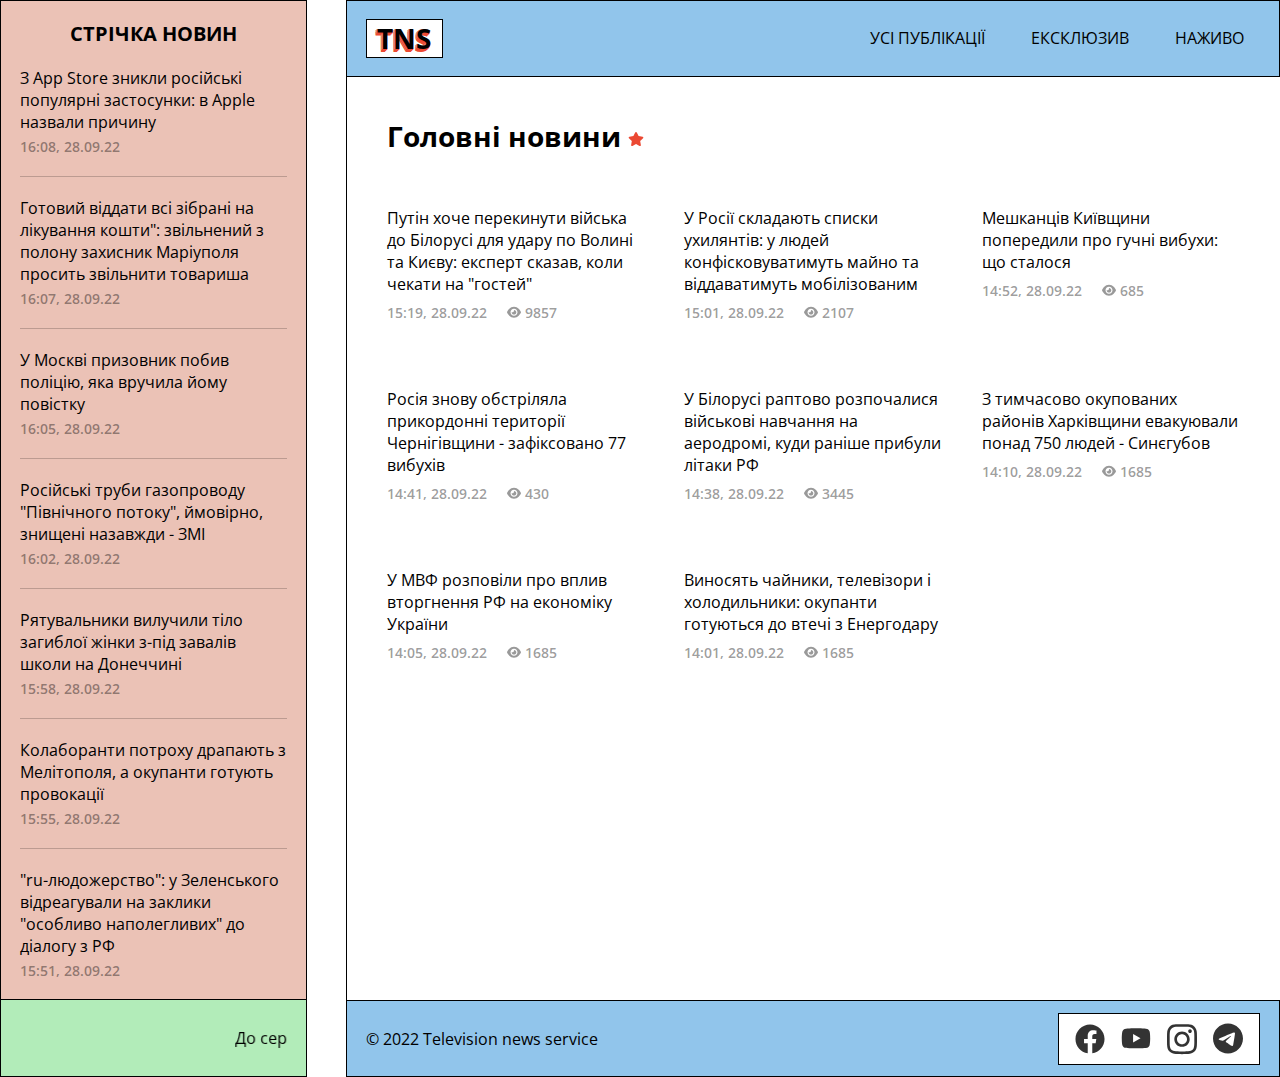
==== commit 1bbe8de8: "feat: lab3 mobile compatibility" ====
--- a/index.html
+++ b/index.html
@@ -5,14 +5,16 @@
     <meta charset="UTF-8" />
     <meta http-equiv="X-UA-Compatible" content="IE=edge" />
     <meta name="viewport" content="width=device-width, initial-scale=1.0" />
-    <title>LAB 1 | Var 15 | Web Technologies</title>
+    <title>LAB 3 | Var 15 | Web Technologies</title>
     <link rel="stylesheet" href="./src/styles/index.css" />
     <link rel="icon" type="image/x-icon" href="./assets/star-solid.svg">
 </head>
 
 <body>
+    <input id="aside-folder" type="checkbox">
+    <label for="aside-folder"></label>
     <aside class="aside">
-        <section class="aside__news">
+        <section class="aside__news center--flex d-col">
             <h2 class="news__title">Стрічка новин</h2>
             <div class="news__card--wrapper">
                 <article class="news__card">
@@ -79,7 +81,8 @@
                 <article class="news__card">
                     <h4 class="card__body">
                         <a href="">
-                            "ru-людожерство": у Зеленського відреагували на заклики "особливо наполегливих" до діалогу з
+                            "ru-людожерство": у Зеленського відреагували на заклики "особливо наполегливих" до
+                            діалогу з
                             РФ
                         </a>
                     </h4>
@@ -89,7 +92,7 @@
                 </article>
             </div>
         </section>
-        <section class="aside__marquee">
+        <section class="aside__marquee center--flex">
             <marquee behavior="" direction="left">
                 До середини наступного року українські Збройні сили будуть у Криму - генерал США
             </marquee>
@@ -97,22 +100,38 @@
     </aside>
     <main>
         <header>
-            <a href="./index.html" class="nav__logo">
-                <h1>TNS</h1>
-            </a>
-            <ul class="nav__navbar">
-                <li>
-                    <a href="./public/pages/all-news.html">Усі публікації</a>
-                </li>
-                <li>
-                    <a href="./public/pages/exclusive.html">Ексклюзив</a>
-                </li>
-                <li>
-                    <a href="./public/pages/online.html">Наживо
-                        <span></span>
-                    </a>
-                </li>
-            </ul>
+            <nav class="nav">
+                <a href="./index.html" class="nav__logo center--flex">
+                    <h1>TNS</h1>
+                </a>
+                <div id="toggleableMenu">
+                    <!-- 
+                        A fake / hidden checkbox is used as click reciever, 
+                        so one can use the :checked selector on it.
+                     -->
+                    <input type="checkbox">
+
+                    <!-- Hamburger -->
+                    <span id="hamburger"></span>
+                    <span id="hamburger"></span>
+                    <span id="hamburger"></span>
+
+                    <!-- Menu -->
+                    <ul class="nav__navbar">
+                        <li>
+                            <a href="">Усі публікації</a>
+                        </li>
+                        <li>
+                            <a href="">Ексклюзив</a>
+                        </li>
+                        <li>
+                            <a href="" class="center--flex">Наживо
+                                <span></span>
+                            </a>
+                        </li>
+                    </ul>
+                </div>
+            </nav>
         </header>
         <article class="marticle">
             <h1>
@@ -123,208 +142,177 @@
                 </svg>
             </h1>
             <div class="content">
-                <table>
-                    <tbody>
-                        <tr>
-                            <th>
-                                <article class="content__card">
-                                    <figure>
-                                        <img width="100%"
-                                            src="https://img.tsn.ua/cached/689/tsn-45ddb1c1da8bc78232f746637fde253d/thumbs/404x202/09/58/ee5585d43418c88a19e0638c7b805809.jpeg"
-                                            alt="">
-                                    </figure>
-                                    <h4 class="card__body">
-                                        <a href="">
-                                            Путін хоче перекинути війська до Білорусі для удару по Волині та Києву:
-                                            експерт сказав, коли
-                                            чекати на "гостей"</a>
-                                    </h4>
-                                    <footer class="card__footer">
-                                        <time datetime="2022-09-28T16:08:00+03:00">15:19, 28.09.22</time>
-                                        <span>
-                                            <svg xmlns="http://www.w3.org/2000/svg" viewBox="0 0 576 512">
-                                                <path
-                                                    d="M288 32c-80.8 0-145.5 36.8-192.6 80.6C48.6 156 17.3 208 2.5 243.7c-3.3 7.9-3.3 16.7 0 24.6C17.3 304 48.6 356 95.4 399.4C142.5 443.2 207.2 480 288 480s145.5-36.8 192.6-80.6c46.8-43.5 78.1-95.4 93-131.1c3.3-7.9 3.3-16.7 0-24.6c-14.9-35.7-46.2-87.7-93-131.1C433.5 68.8 368.8 32 288 32zM432 256c0 79.5-64.5 144-144 144s-144-64.5-144-144s64.5-144 144-144s144 64.5 144 144zM288 192c0 35.3-28.7 64-64 64c-11.5 0-22.3-3-31.6-8.4c-.2 2.8-.4 5.5-.4 8.4c0 53 43 96 96 96s96-43 96-96s-43-96-96-96c-2.8 0-5.6 .1-8.4 .4c5.3 9.3 8.4 20.1 8.4 31.6z" />
-                                            </svg>
-                                            9857
-                                        </span>
-                                    </footer>
-                                </article>
-                            </th>
-                            <th>
-                                <article class="content__card">
-                                    <figure>
-                                        <img width="100%"
-                                            src="https://img.tsn.ua/cached/155/tsn-15890496c3fba55a55e21f0ca3090d06/thumbs/404x202/99/f0/374ade116bcdbcc77eb744b14c64f099.jpeg"
-                                            alt="">
-                                    </figure>
-                                    <h4 class="card__body">
-                                        <a href="">
-                                            У Росії складають списки ухилянтів: у людей конфісковуватимуть майно та
-                                            віддаватимуть
-                                            мобілізованим</a>
-                                    </h4>
-                                    <footer class="card__footer">
-                                        <time datetime="2022-09-28T16:08:00+03:00">15:01, 28.09.22</time>
-                                        <span>
-                                            <svg xmlns="http://www.w3.org/2000/svg" viewBox="0 0 576 512">
-                                                <path
-                                                    d="M288 32c-80.8 0-145.5 36.8-192.6 80.6C48.6 156 17.3 208 2.5 243.7c-3.3 7.9-3.3 16.7 0 24.6C17.3 304 48.6 356 95.4 399.4C142.5 443.2 207.2 480 288 480s145.5-36.8 192.6-80.6c46.8-43.5 78.1-95.4 93-131.1c3.3-7.9 3.3-16.7 0-24.6c-14.9-35.7-46.2-87.7-93-131.1C433.5 68.8 368.8 32 288 32zM432 256c0 79.5-64.5 144-144 144s-144-64.5-144-144s64.5-144 144-144s144 64.5 144 144zM288 192c0 35.3-28.7 64-64 64c-11.5 0-22.3-3-31.6-8.4c-.2 2.8-.4 5.5-.4 8.4c0 53 43 96 96 96s96-43 96-96s-43-96-96-96c-2.8 0-5.6 .1-8.4 .4c5.3 9.3 8.4 20.1 8.4 31.6z" />
-                                            </svg>
-                                            2107
-                                        </span>
-                                    </footer>
-                                </article>
-                            </th>
-                            <th>
-                                <article class="content__card">
-                                    <figure>
-                                        <img width="100%"
-                                            src="https://img.tsn.ua/cached/209/tsn-15890496c3fba55a55e21f0ca3090d06/thumbs/404x202/3f/47/a0dc1b01731ab3c852dbde6cb15b473f.jpeg"
-                                            alt="">
-                                    </figure>
-                                    <h4 class="card__body">
-                                        <a href="">
-                                            Мешканців Київщини попередили про гучні вибухи: що сталося</a>
-                                    </h4>
-                                    <footer class="card__footer">
-                                        <time datetime="2022-09-28T16:08:00+03:00">14:52, 28.09.22</time>
-                                        <span>
-                                            <svg xmlns="http://www.w3.org/2000/svg" viewBox="0 0 576 512">
-                                                <path
-                                                    d="M288 32c-80.8 0-145.5 36.8-192.6 80.6C48.6 156 17.3 208 2.5 243.7c-3.3 7.9-3.3 16.7 0 24.6C17.3 304 48.6 356 95.4 399.4C142.5 443.2 207.2 480 288 480s145.5-36.8 192.6-80.6c46.8-43.5 78.1-95.4 93-131.1c3.3-7.9 3.3-16.7 0-24.6c-14.9-35.7-46.2-87.7-93-131.1C433.5 68.8 368.8 32 288 32zM432 256c0 79.5-64.5 144-144 144s-144-64.5-144-144s64.5-144 144-144s144 64.5 144 144zM288 192c0 35.3-28.7 64-64 64c-11.5 0-22.3-3-31.6-8.4c-.2 2.8-.4 5.5-.4 8.4c0 53 43 96 96 96s96-43 96-96s-43-96-96-96c-2.8 0-5.6 .1-8.4 .4c5.3 9.3 8.4 20.1 8.4 31.6z" />
-                                            </svg>
-                                            685
-                                        </span>
-                                    </footer>
-                                </article>
-                            </th>
-                        </tr>
-                        <tr>
-                            <th>
-                                <article class="content__card">
-                                    <figure>
-                                        <img width="100%"
-                                            src="https://img.tsn.ua/cached/462/tsn-86026451a4bd5b82b0f7aa9436ae117b/thumbs/404x202/08/3c/abcc36f4b27bc8ccce030c09931c3c08.jpeg"
-                                            alt="">
-                                    </figure>
-                                    <h4 class="card__body">
-                                        <a href="">
-                                            Росія знову обстріляла прикордонні території Чернігівщини - зафіксовано 77
-                                            вибухів</a>
-                                    </h4>
-                                    <footer class="card__footer">
-                                        <time datetime="2022-09-28T16:08:00+03:00">14:41, 28.09.22</time>
-                                        <span>
-                                            <svg xmlns="http://www.w3.org/2000/svg" viewBox="0 0 576 512">
-                                                <path
-                                                    d="M288 32c-80.8 0-145.5 36.8-192.6 80.6C48.6 156 17.3 208 2.5 243.7c-3.3 7.9-3.3 16.7 0 24.6C17.3 304 48.6 356 95.4 399.4C142.5 443.2 207.2 480 288 480s145.5-36.8 192.6-80.6c46.8-43.5 78.1-95.4 93-131.1c3.3-7.9 3.3-16.7 0-24.6c-14.9-35.7-46.2-87.7-93-131.1C433.5 68.8 368.8 32 288 32zM432 256c0 79.5-64.5 144-144 144s-144-64.5-144-144s64.5-144 144-144s144 64.5 144 144zM288 192c0 35.3-28.7 64-64 64c-11.5 0-22.3-3-31.6-8.4c-.2 2.8-.4 5.5-.4 8.4c0 53 43 96 96 96s96-43 96-96s-43-96-96-96c-2.8 0-5.6 .1-8.4 .4c5.3 9.3 8.4 20.1 8.4 31.6z" />
-                                            </svg>
-                                            430
-                                        </span>
-                                    </footer>
-                                </article>
-                            </th>
-                            <th>
-                                <article class="content__card">
-                                    <figure>
-                                        <img width="100%"
-                                            src="https://img.tsn.ua/cached/276/tsn-ef193642135c1378f91261f26d18fb96/thumbs/404x202/c2/9d/31a757af68d94ec12d5cdebe6f219dc2.jpeg"
-                                            alt="">
-                                    </figure>
-                                    <h4 class="card__body">
-                                        <a href="">
-                                            У Білорусі раптово розпочалися військові навчання на аеродромі, куди раніше
-                                            прибули літаки
-                                            РФ</a>
-                                    </h4>
-                                    <footer class="card__footer">
-                                        <time datetime="2022-09-28T16:08:00+03:00">14:38, 28.09.22</time>
-                                        <span>
-                                            <svg xmlns="http://www.w3.org/2000/svg" viewBox="0 0 576 512">
-                                                <path
-                                                    d="M288 32c-80.8 0-145.5 36.8-192.6 80.6C48.6 156 17.3 208 2.5 243.7c-3.3 7.9-3.3 16.7 0 24.6C17.3 304 48.6 356 95.4 399.4C142.5 443.2 207.2 480 288 480s145.5-36.8 192.6-80.6c46.8-43.5 78.1-95.4 93-131.1c3.3-7.9 3.3-16.7 0-24.6c-14.9-35.7-46.2-87.7-93-131.1C433.5 68.8 368.8 32 288 32zM432 256c0 79.5-64.5 144-144 144s-144-64.5-144-144s64.5-144 144-144s144 64.5 144 144zM288 192c0 35.3-28.7 64-64 64c-11.5 0-22.3-3-31.6-8.4c-.2 2.8-.4 5.5-.4 8.4c0 53 43 96 96 96s96-43 96-96s-43-96-96-96c-2.8 0-5.6 .1-8.4 .4c5.3 9.3 8.4 20.1 8.4 31.6z" />
-                                            </svg>
-                                            3445
-                                        </span>
-                                    </footer>
-                                </article>
-                            </th>
-                            <th>
-                                <article class="content__card">
-                                    <figure>
-                                        <img width="100%"
-                                            src="https://img.tsn.ua/cached/111/tsn-84ee4f9844c21d3af2b3cfbad2c9c711/thumbs/404x202/37/9d/c02eb6ae4502e69c50fff0e16b519d37.jpeg"
-                                            alt="">
-                                    </figure>
-                                    <h4 class="card__body">
-                                        <a href="">
-                                            З тимчасово окупованих районів Харківщини евакуювали понад 750 людей -
-                                            Синєгубов</a>
-                                    </h4>
-                                    <footer class="card__footer">
-                                        <time datetime="2022-09-28T16:08:00+03:00">14:10, 28.09.22</time>
-                                        <span>
-                                            <svg xmlns="http://www.w3.org/2000/svg" viewBox="0 0 576 512">
-                                                <path
-                                                    d="M288 32c-80.8 0-145.5 36.8-192.6 80.6C48.6 156 17.3 208 2.5 243.7c-3.3 7.9-3.3 16.7 0 24.6C17.3 304 48.6 356 95.4 399.4C142.5 443.2 207.2 480 288 480s145.5-36.8 192.6-80.6c46.8-43.5 78.1-95.4 93-131.1c3.3-7.9 3.3-16.7 0-24.6c-14.9-35.7-46.2-87.7-93-131.1C433.5 68.8 368.8 32 288 32zM432 256c0 79.5-64.5 144-144 144s-144-64.5-144-144s64.5-144 144-144s144 64.5 144 144zM288 192c0 35.3-28.7 64-64 64c-11.5 0-22.3-3-31.6-8.4c-.2 2.8-.4 5.5-.4 8.4c0 53 43 96 96 96s96-43 96-96s-43-96-96-96c-2.8 0-5.6 .1-8.4 .4c5.3 9.3 8.4 20.1 8.4 31.6z" />
-                                            </svg>
-                                            1685
-                                        </span>
-                                    </footer>
-                                </article>
-                            </th>
-                        </tr>
-                        <tr>
-                            <th>
-                                <article class="content__card">
-                                    <figure>
-                                        <img width="100%"
-                                            src="https://img.tsn.ua/cached/052/tsn-2e5933e84c8f120777c30b7610ecadcd/thumbs/404x202/10/5d/3c06a5aacc4ee74841a25aac18295d10.jpeg"
-                                            alt="">
-                                    </figure>
-                                    <h4 class="card__body">
-                                        <a href="">У МВФ розповіли про вплив вторгнення РФ на економіку України</a>
-                                    </h4>
-                                    <footer class="card__footer">
-                                        <time datetime="2022-09-28T16:08:00+03:00">14:05, 28.09.22</time>
-                                        <span>
-                                            <svg xmlns="http://www.w3.org/2000/svg" viewBox="0 0 576 512">
-                                                <path
-                                                    d="M288 32c-80.8 0-145.5 36.8-192.6 80.6C48.6 156 17.3 208 2.5 243.7c-3.3 7.9-3.3 16.7 0 24.6C17.3 304 48.6 356 95.4 399.4C142.5 443.2 207.2 480 288 480s145.5-36.8 192.6-80.6c46.8-43.5 78.1-95.4 93-131.1c3.3-7.9 3.3-16.7 0-24.6c-14.9-35.7-46.2-87.7-93-131.1C433.5 68.8 368.8 32 288 32zM432 256c0 79.5-64.5 144-144 144s-144-64.5-144-144s64.5-144 144-144s144 64.5 144 144zM288 192c0 35.3-28.7 64-64 64c-11.5 0-22.3-3-31.6-8.4c-.2 2.8-.4 5.5-.4 8.4c0 53 43 96 96 96s96-43 96-96s-43-96-96-96c-2.8 0-5.6 .1-8.4 .4c5.3 9.3 8.4 20.1 8.4 31.6z" />
-                                            </svg>
-                                            1685
-                                        </span>
-                                    </footer>
-                                </article>
-                            </th>
-                            <th>
-                                <article class="content__card">
-                                    <figure>
-                                        <img width="100%"
-                                            src="https://img.tsn.ua/cached/327/tsn-15890496c3fba55a55e21f0ca3090d06/thumbs/404x202/b6/9d/229003a66deb4035720872c76b919db6.jpeg"
-                                            alt="">
-                                    </figure>
-                                    <h4 class="card__body">
-                                        <a href="">Виносять чайники, телевізори і холодильники: окупанти готуються до
-                                            втечі з
-                                            Енергодару</a>
-                                    </h4>
-                                    <footer class="card__footer">
-                                        <time datetime="2022-09-28T16:08:00+03:00">14:01, 28.09.22</time>
-                                        <span>
-                                            <svg xmlns="http://www.w3.org/2000/svg" viewBox="0 0 576 512">
-                                                <path
-                                                    d="M288 32c-80.8 0-145.5 36.8-192.6 80.6C48.6 156 17.3 208 2.5 243.7c-3.3 7.9-3.3 16.7 0 24.6C17.3 304 48.6 356 95.4 399.4C142.5 443.2 207.2 480 288 480s145.5-36.8 192.6-80.6c46.8-43.5 78.1-95.4 93-131.1c3.3-7.9 3.3-16.7 0-24.6c-14.9-35.7-46.2-87.7-93-131.1C433.5 68.8 368.8 32 288 32zM432 256c0 79.5-64.5 144-144 144s-144-64.5-144-144s64.5-144 144-144s144 64.5 144 144zM288 192c0 35.3-28.7 64-64 64c-11.5 0-22.3-3-31.6-8.4c-.2 2.8-.4 5.5-.4 8.4c0 53 43 96 96 96s96-43 96-96s-43-96-96-96c-2.8 0-5.6 .1-8.4 .4c5.3 9.3 8.4 20.1 8.4 31.6z" />
-                                            </svg>
-                                            1685
-                                        </span>
-                                    </footer>
-                                </article>
-                            </th>
-                        </tr>
-                    </tbody>
-                </table>
+                <article class="content__card">
+                    <figure>
+                        <img width="100%"
+                            src="https://img.tsn.ua/cached/689/tsn-45ddb1c1da8bc78232f746637fde253d/thumbs/404x202/09/58/ee5585d43418c88a19e0638c7b805809.jpeg"
+                            alt="">
+                    </figure>
+                    <h4 class="card__body">
+                        <a href="">
+                            Путін хоче перекинути війська до Білорусі для удару по Волині та Києву: експерт сказав, коли
+                            чекати на "гостей"</a>
+                    </h4>
+                    <footer class="card__footer">
+                        <time datetime="2022-09-28T16:08:00+03:00">15:19, 28.09.22</time>
+                        <span class="j-between">
+                            <svg xmlns="http://www.w3.org/2000/svg" viewBox="0 0 576 512">
+                                <path
+                                    d="M288 32c-80.8 0-145.5 36.8-192.6 80.6C48.6 156 17.3 208 2.5 243.7c-3.3 7.9-3.3 16.7 0 24.6C17.3 304 48.6 356 95.4 399.4C142.5 443.2 207.2 480 288 480s145.5-36.8 192.6-80.6c46.8-43.5 78.1-95.4 93-131.1c3.3-7.9 3.3-16.7 0-24.6c-14.9-35.7-46.2-87.7-93-131.1C433.5 68.8 368.8 32 288 32zM432 256c0 79.5-64.5 144-144 144s-144-64.5-144-144s64.5-144 144-144s144 64.5 144 144zM288 192c0 35.3-28.7 64-64 64c-11.5 0-22.3-3-31.6-8.4c-.2 2.8-.4 5.5-.4 8.4c0 53 43 96 96 96s96-43 96-96s-43-96-96-96c-2.8 0-5.6 .1-8.4 .4c5.3 9.3 8.4 20.1 8.4 31.6z" />
+                            </svg>
+                            9857
+                        </span>
+                    </footer>
+                </article>
+                <article class="content__card">
+                    <figure>
+                        <img width="100%"
+                            src="https://img.tsn.ua/cached/155/tsn-15890496c3fba55a55e21f0ca3090d06/thumbs/404x202/99/f0/374ade116bcdbcc77eb744b14c64f099.jpeg"
+                            alt="">
+                    </figure>
+                    <h4 class="card__body">
+                        <a href="">
+                            У Росії складають списки ухилянтів: у людей конфісковуватимуть майно та віддаватимуть
+                            мобілізованим</a>
+                    </h4>
+                    <footer class="card__footer">
+                        <time datetime="2022-09-28T16:08:00+03:00">15:01, 28.09.22</time>
+                        <span class="j-between">
+                            <svg xmlns="http://www.w3.org/2000/svg" viewBox="0 0 576 512">
+                                <path
+                                    d="M288 32c-80.8 0-145.5 36.8-192.6 80.6C48.6 156 17.3 208 2.5 243.7c-3.3 7.9-3.3 16.7 0 24.6C17.3 304 48.6 356 95.4 399.4C142.5 443.2 207.2 480 288 480s145.5-36.8 192.6-80.6c46.8-43.5 78.1-95.4 93-131.1c3.3-7.9 3.3-16.7 0-24.6c-14.9-35.7-46.2-87.7-93-131.1C433.5 68.8 368.8 32 288 32zM432 256c0 79.5-64.5 144-144 144s-144-64.5-144-144s64.5-144 144-144s144 64.5 144 144zM288 192c0 35.3-28.7 64-64 64c-11.5 0-22.3-3-31.6-8.4c-.2 2.8-.4 5.5-.4 8.4c0 53 43 96 96 96s96-43 96-96s-43-96-96-96c-2.8 0-5.6 .1-8.4 .4c5.3 9.3 8.4 20.1 8.4 31.6z" />
+                            </svg>
+                            2107
+                        </span>
+                    </footer>
+                </article>
+                <article class="content__card">
+                    <figure>
+                        <img width="100%"
+                            src="https://img.tsn.ua/cached/209/tsn-15890496c3fba55a55e21f0ca3090d06/thumbs/404x202/3f/47/a0dc1b01731ab3c852dbde6cb15b473f.jpeg"
+                            alt="">
+                    </figure>
+                    <h4 class="card__body">
+                        <a href="">
+                            Мешканців Київщини попередили про гучні вибухи: що сталося</a>
+                    </h4>
+                    <footer class="card__footer">
+                        <time datetime="2022-09-28T16:08:00+03:00">14:52, 28.09.22</time>
+                        <span class="j-between">
+                            <svg xmlns="http://www.w3.org/2000/svg" viewBox="0 0 576 512">
+                                <path
+                                    d="M288 32c-80.8 0-145.5 36.8-192.6 80.6C48.6 156 17.3 208 2.5 243.7c-3.3 7.9-3.3 16.7 0 24.6C17.3 304 48.6 356 95.4 399.4C142.5 443.2 207.2 480 288 480s145.5-36.8 192.6-80.6c46.8-43.5 78.1-95.4 93-131.1c3.3-7.9 3.3-16.7 0-24.6c-14.9-35.7-46.2-87.7-93-131.1C433.5 68.8 368.8 32 288 32zM432 256c0 79.5-64.5 144-144 144s-144-64.5-144-144s64.5-144 144-144s144 64.5 144 144zM288 192c0 35.3-28.7 64-64 64c-11.5 0-22.3-3-31.6-8.4c-.2 2.8-.4 5.5-.4 8.4c0 53 43 96 96 96s96-43 96-96s-43-96-96-96c-2.8 0-5.6 .1-8.4 .4c5.3 9.3 8.4 20.1 8.4 31.6z" />
+                            </svg>
+                            685
+                        </span>
+                    </footer>
+                </article>
+                <article class="content__card">
+                    <figure>
+                        <img width="100%"
+                            src="https://img.tsn.ua/cached/462/tsn-86026451a4bd5b82b0f7aa9436ae117b/thumbs/404x202/08/3c/abcc36f4b27bc8ccce030c09931c3c08.jpeg"
+                            alt="">
+                    </figure>
+                    <h4 class="card__body">
+                        <a href="">
+                            Росія знову обстріляла прикордонні території Чернігівщини - зафіксовано 77 вибухів</a>
+                    </h4>
+                    <footer class="card__footer">
+                        <time datetime="2022-09-28T16:08:00+03:00">14:41, 28.09.22</time>
+                        <span class="j-between">
+                            <svg xmlns="http://www.w3.org/2000/svg" viewBox="0 0 576 512">
+                                <path
+                                    d="M288 32c-80.8 0-145.5 36.8-192.6 80.6C48.6 156 17.3 208 2.5 243.7c-3.3 7.9-3.3 16.7 0 24.6C17.3 304 48.6 356 95.4 399.4C142.5 443.2 207.2 480 288 480s145.5-36.8 192.6-80.6c46.8-43.5 78.1-95.4 93-131.1c3.3-7.9 3.3-16.7 0-24.6c-14.9-35.7-46.2-87.7-93-131.1C433.5 68.8 368.8 32 288 32zM432 256c0 79.5-64.5 144-144 144s-144-64.5-144-144s64.5-144 144-144s144 64.5 144 144zM288 192c0 35.3-28.7 64-64 64c-11.5 0-22.3-3-31.6-8.4c-.2 2.8-.4 5.5-.4 8.4c0 53 43 96 96 96s96-43 96-96s-43-96-96-96c-2.8 0-5.6 .1-8.4 .4c5.3 9.3 8.4 20.1 8.4 31.6z" />
+                            </svg>
+                            430
+                        </span>
+                    </footer>
+                </article>
+                <article class="content__card">
+                    <figure>
+                        <img width="100%"
+                            src="https://img.tsn.ua/cached/276/tsn-ef193642135c1378f91261f26d18fb96/thumbs/404x202/c2/9d/31a757af68d94ec12d5cdebe6f219dc2.jpeg"
+                            alt="">
+                    </figure>
+                    <h4 class="card__body">
+                        <a href="">
+                            У Білорусі раптово розпочалися військові навчання на аеродромі, куди раніше прибули літаки
+                            РФ</a>
+                    </h4>
+                    <footer class="card__footer">
+                        <time datetime="2022-09-28T16:08:00+03:00">14:38, 28.09.22</time>
+                        <span class="j-between">
+                            <svg xmlns="http://www.w3.org/2000/svg" viewBox="0 0 576 512">
+                                <path
+                                    d="M288 32c-80.8 0-145.5 36.8-192.6 80.6C48.6 156 17.3 208 2.5 243.7c-3.3 7.9-3.3 16.7 0 24.6C17.3 304 48.6 356 95.4 399.4C142.5 443.2 207.2 480 288 480s145.5-36.8 192.6-80.6c46.8-43.5 78.1-95.4 93-131.1c3.3-7.9 3.3-16.7 0-24.6c-14.9-35.7-46.2-87.7-93-131.1C433.5 68.8 368.8 32 288 32zM432 256c0 79.5-64.5 144-144 144s-144-64.5-144-144s64.5-144 144-144s144 64.5 144 144zM288 192c0 35.3-28.7 64-64 64c-11.5 0-22.3-3-31.6-8.4c-.2 2.8-.4 5.5-.4 8.4c0 53 43 96 96 96s96-43 96-96s-43-96-96-96c-2.8 0-5.6 .1-8.4 .4c5.3 9.3 8.4 20.1 8.4 31.6z" />
+                            </svg>
+                            3445
+                        </span>
+                    </footer>
+                </article>
+                <article class="content__card">
+                    <figure>
+                        <img width="100%"
+                            src="https://img.tsn.ua/cached/111/tsn-84ee4f9844c21d3af2b3cfbad2c9c711/thumbs/404x202/37/9d/c02eb6ae4502e69c50fff0e16b519d37.jpeg"
+                            alt="">
+                    </figure>
+                    <h4 class="card__body">
+                        <a href="">
+                            З тимчасово окупованих районів Харківщини евакуювали понад 750 людей - Синєгубов</a>
+                    </h4>
+                    <footer class="card__footer">
+                        <time datetime="2022-09-28T16:08:00+03:00">14:10, 28.09.22</time>
+                        <span class="j-between">
+                            <svg xmlns="http://www.w3.org/2000/svg" viewBox="0 0 576 512">
+                                <path
+                                    d="M288 32c-80.8 0-145.5 36.8-192.6 80.6C48.6 156 17.3 208 2.5 243.7c-3.3 7.9-3.3 16.7 0 24.6C17.3 304 48.6 356 95.4 399.4C142.5 443.2 207.2 480 288 480s145.5-36.8 192.6-80.6c46.8-43.5 78.1-95.4 93-131.1c3.3-7.9 3.3-16.7 0-24.6c-14.9-35.7-46.2-87.7-93-131.1C433.5 68.8 368.8 32 288 32zM432 256c0 79.5-64.5 144-144 144s-144-64.5-144-144s64.5-144 144-144s144 64.5 144 144zM288 192c0 35.3-28.7 64-64 64c-11.5 0-22.3-3-31.6-8.4c-.2 2.8-.4 5.5-.4 8.4c0 53 43 96 96 96s96-43 96-96s-43-96-96-96c-2.8 0-5.6 .1-8.4 .4c5.3 9.3 8.4 20.1 8.4 31.6z" />
+                            </svg>
+                            1685
+                        </span>
+                    </footer>
+                </article>
+
+                <article class="content__card">
+                    <figure>
+                        <img width="100%"
+                            src="https://img.tsn.ua/cached/052/tsn-2e5933e84c8f120777c30b7610ecadcd/thumbs/404x202/10/5d/3c06a5aacc4ee74841a25aac18295d10.jpeg"
+                            alt="">
+                    </figure>
+                    <h4 class="card__body">
+                        <a href="">У МВФ розповіли про вплив вторгнення РФ на економіку України</a>
+                    </h4>
+                    <footer class="card__footer">
+                        <time datetime="2022-09-28T16:08:00+03:00">14:05, 28.09.22</time>
+                        <span class="j-between">
+                            <svg xmlns="http://www.w3.org/2000/svg" viewBox="0 0 576 512">
+                                <path
+                                    d="M288 32c-80.8 0-145.5 36.8-192.6 80.6C48.6 156 17.3 208 2.5 243.7c-3.3 7.9-3.3 16.7 0 24.6C17.3 304 48.6 356 95.4 399.4C142.5 443.2 207.2 480 288 480s145.5-36.8 192.6-80.6c46.8-43.5 78.1-95.4 93-131.1c3.3-7.9 3.3-16.7 0-24.6c-14.9-35.7-46.2-87.7-93-131.1C433.5 68.8 368.8 32 288 32zM432 256c0 79.5-64.5 144-144 144s-144-64.5-144-144s64.5-144 144-144s144 64.5 144 144zM288 192c0 35.3-28.7 64-64 64c-11.5 0-22.3-3-31.6-8.4c-.2 2.8-.4 5.5-.4 8.4c0 53 43 96 96 96s96-43 96-96s-43-96-96-96c-2.8 0-5.6 .1-8.4 .4c5.3 9.3 8.4 20.1 8.4 31.6z" />
+                            </svg>
+                            1685
+                        </span>
+                    </footer>
+                </article>
+                <article class="content__card">
+                    <figure>
+                        <img width="100%"
+                            src="https://img.tsn.ua/cached/327/tsn-15890496c3fba55a55e21f0ca3090d06/thumbs/404x202/b6/9d/229003a66deb4035720872c76b919db6.jpeg"
+                            alt="">
+                    </figure>
+                    <h4 class="card__body">
+                        <a href="">Виносять чайники, телевізори і холодильники: окупанти готуються до втечі з
+                            Енергодару</a>
+                    </h4>
+                    <footer class="card__footer">
+                        <time datetime="2022-09-28T16:08:00+03:00">14:01, 28.09.22</time>
+                        <span class="j-between">
+                            <svg xmlns="http://www.w3.org/2000/svg" viewBox="0 0 576 512">
+                                <path
+                                    d="M288 32c-80.8 0-145.5 36.8-192.6 80.6C48.6 156 17.3 208 2.5 243.7c-3.3 7.9-3.3 16.7 0 24.6C17.3 304 48.6 356 95.4 399.4C142.5 443.2 207.2 480 288 480s145.5-36.8 192.6-80.6c46.8-43.5 78.1-95.4 93-131.1c3.3-7.9 3.3-16.7 0-24.6c-14.9-35.7-46.2-87.7-93-131.1C433.5 68.8 368.8 32 288 32zM432 256c0 79.5-64.5 144-144 144s-144-64.5-144-144s64.5-144 144-144s144 64.5 144 144zM288 192c0 35.3-28.7 64-64 64c-11.5 0-22.3-3-31.6-8.4c-.2 2.8-.4 5.5-.4 8.4c0 53 43 96 96 96s96-43 96-96s-43-96-96-96c-2.8 0-5.6 .1-8.4 .4c5.3 9.3 8.4 20.1 8.4 31.6z" />
+                            </svg>
+                            1685
+                        </span>
+                    </footer>
+                </article>
             </div>
         </article>
         <footer class="footer">
--- a/src/styles/index.css
+++ b/src/styles/index.css
@@ -21,6 +21,14 @@
     --light-redish: rgb(223, 135, 124);
     --green: rgb(178, 236, 185);
     --blue: rgb(145, 197, 235);
+
+    --timing-fn: cubic-bezier(0.77, 0.2, 0.05, 1.0);
+}
+
+@media screen and (max-width: 767px) {
+    :root {
+        --blockHeight: 16vw;
+    }
 }
 
 html {
@@ -29,7 +37,7 @@
 
 body {
     width: 100vw;
-    display: table;
+    display: flex;
 }
 
 h1 {
@@ -70,23 +78,104 @@
 
 .aside {
     width: var(--asideWidth);
-    display: table-cell;
-    position: relative;
+    display: flex;
+    flex-direction: column;
     background-color: var(--red);
     border: 1px solid black;
 }
 
-.aside section {
+#aside-folder,
+#aside-folder+label {
+    display: none;
+}
+
+@media screen and (max-width: 767px) {
+    .aside {
+        width: 70%;
+        height: calc(100% - var(--blockHeight) + 1px);
+        margin-top: calc(var(--blockHeight) - 1px);
+        position: fixed;
+        top: 0;
+        left: 0;
+        -webkit-font-smoothing: antialiased;
+        /* to stop flickering of text in safari */
+        transform-origin: 0% 0%;
+        transform: translateX(-100%);
+        transition: transform 350ms var(--timing-fn);
+        overflow-y: scroll;
+    }
+
+    #aside-folder {
+        display: block;
+        width: 30px;
+        height: 62px;
+        position: fixed;
+        top: calc(var(--blockHeight) - 1px);
+
+        opacity: 0;
+        cursor: pointer;
+        z-index: 20;
+
+        transform-origin: 0% 0%;
+        transform: none;
+        transition: transform 350ms var(--timing-fn);
+    }
+
+    #aside-folder+label {
+        display: block;
+        width: 30px;
+        height: 62px;
+        padding: 16px 6px;
+        position: fixed;
+        top: calc(var(--blockHeight) - 1px);
+
+        border-top-right-radius: 12px;
+        border-bottom-right-radius: 12px;
+        border: 1px solid black;
+
+        overflow: hidden;
+        z-index: 10;
+
+        transform-origin: 0% 0%;
+        transform: none;
+        transition: transform 350ms var(--timing-fn);
+    }
+
+    #aside-folder+label::before {
+        content: "";
+        position: absolute;
+        width: 200%;
+        height: 200%;
+        top: -50%;
+        left: -50%;
+        background: url("../../assets/chevron-right.svg") var(--red) no-repeat center center;
+        z-index: -1;
+        transition: transform 350ms var(--timing-fn);
+    }
+
+    #aside-folder:checked~.aside {
+        transform: none;
+    }
+
+    #aside-folder:checked~label::before {
+        transform: rotate(180deg);
+    }
+}
+
+.aside__news {
+    flex: 1;
+}
+
+.aside section:first-of-type {
     padding: calc(var(--mainMargin) / 2);
 }
 
-.aside__news {
-    margin-bottom: var(--blockHeight);
+.aside section:last-of-type {
+    padding: calc(var(--blockHeight) / 2 - 12px) calc(var(--mainMargin) / 2);
 }
 
 .news__title {
     text-transform: uppercase;
-    text-align: center;
     margin-bottom: var(--aside-news-gap);
 }
 
@@ -107,50 +196,50 @@
     border-bottom: 1px solid rgb(0 0 0 / 20%);
 }
 
-.aside section:last-of-type {
-    padding: 10px;
-}
-
 .aside__marquee {
-    position: absolute;
-    bottom: 0;
-    width: 100%;
     height: var(--blockHeight);
     background-color: var(--green);
     border-top: 1px solid black;
 }
 
-.aside__marquee marquee {
-    margin-right: 10px;
-    position: absolute;
-    top: 50%;
-    transform: translateY(-50%);
-}
-
 /* MAIN */
 
 main {
-    display: table-cell;
-    padding-left: var(--mainMargin);
-    height: 100vh;
+    margin-left: var(--mainMargin);
+    flex: 1;
+}
+
+@media screen and (max-width: 767px) {
+    main {
+        margin-left: 0;
+    }
 }
 
 header {
-    width: 100%;
     height: var(--blockHeight);
     padding: 0 calc(var(--mainMargin) / 2);
     background-color: var(--blue);
     border: 1px solid black;
-    position: relative;
+}
+
+@media screen and (max-width: 767px) {
+    header {
+        width: 100vw;
+        position: fixed;
+        z-index: 100;
+    }
+}
+
+.nav {
+    height: 100%;
+    display: flex;
+    justify-content: space-between;
+    align-items: center;
 }
 
 .nav__logo {
     width: var(--blockHeight);
     height: calc(var(--blockHeight) / 2);
-    display: inline-block;
-    position: relative;
-    top: 50%;
-    transform: translateY(-50%);
     background-color: white;
     border: 1px solid black;
     text-shadow:
@@ -161,50 +250,133 @@
         -2px 3px var(--redish);
 }
 
-.nav__logo h1 {
-    position: absolute;
-    top: 50%;
-    left: 50%;
-    transform: translate(-50%, -50%);
+@media screen and (max-width: 350px) {
+    .nav__logo h1 {
+        font-size: small;
+    }
 }
 
 .nav__navbar {
-    width: 50%;
-    display: inline-table;
-    position: absolute;
-    top: 50%;
-    right: calc(var(--mainMargin) / 2);
-    transform: translateY(-50%);
+    width: 40%;
+    min-width: 390px;
+    display: flex;
+    justify-content: space-between;
+    float: right;
+}
+
+#toggleableMenu input {
+    display: none;
+}
+
+/* Hamburger menu for small devices */
+@media screen and (max-width: 767px) {
+    #toggleableMenu {
+        position: relative;
+        -webkit-user-select: none;
+        user-select: none;
+        z-index: 1;
+    }
+
+    #toggleableMenu input {
+        display: block;
+        width: 30px;
+        height: 28px;
+        position: absolute;
+        bottom: -1px;
+        right: -3px;
+        cursor: pointer;
+        opacity: 0;
+        z-index: 2;
+    }
+
+    #toggleableMenu #hamburger {
+        display: block;
+        width: 24px;
+        height: 3px;
+        margin-bottom: 4px;
+        position: relative;
+        background: #232323;
+        border-radius: 3px;
+        z-index: 1;
+        transform-origin: 4px 0px;
+        transition: transform 0.5s var(--timing-fn),
+            background 0.5s var(--timing-fn),
+            opacity 0.55s ease;
+    }
+
+    #toggleableMenu #hamburger:first-child {
+        transform-origin: 0% 0%;
+    }
+
+    #toggleableMenu #hamburger:nth-last-child(2) {
+        transform-origin: 0% 0%;
+    }
+
+    #toggleableMenu input:checked~#hamburger {
+        transform: rotate(45deg) translateY(-0.5px);
+    }
+
+    #toggleableMenu input:checked~#hamburger:nth-last-child(3) {
+        opacity: 0;
+        transform: rotate(0deg) scale(0.2, 0.2);
+    }
+
+    #toggleableMenu input:checked~#hamburger:nth-last-child(2) {
+        transform: rotate(-45deg);
+    }
+
+    #toggleableMenu input:checked~.nav__navbar {
+        transform: none;
+    }
+
+    .nav__navbar {
+        width: 100%;
+        position: fixed;
+        top: 0;
+        right: 0;
+        padding: 50px 80px;
+        flex-direction: column;
+        align-items: flex-end;
+        justify-content: center;
+        background-color: rgba(250, 235, 215, 0.9);
+        backdrop-filter: saturate(180%) blur(20px);
+        float: none;
+        -webkit-font-smoothing: antialiased;
+        /* to stop flickering of text in safari */
+        transform-origin: 0% 0%;
+        transform: translateY(-100%);
+        transition: transform 350ms var(--timing-fn);
+    }
+
+    .nav__navbar li {
+        margin: 15px 0;
+        font-size: 1.075rem;
+    }
+
+    .nav__navbar li:last-of-type a {
+        flex-direction: row-reverse;
+    }
+
+    .nav__navbar li:last-of-type a span {
+        margin-left: 0;
+        margin-right: 6px;
+    }
+}
+
+@media screen and (max-width: 300px) {
+    .nav__navbar {
+        padding: 30px 50px;
+    }
+
+    .nav__navbar li {
+        margin: 12px 0;
+        font-size: 1rem;
+    }
 }
 
 .nav__navbar li {
-    text-align: center;
     text-transform: uppercase;
     position: relative;
-    display: table-cell;
-}
-
-.nav__navbar li::before {
-    content: '';
-    position: absolute;
-    bottom: -15px;
-    width: 50%;
-    height: 2px;
-    border-radius: 1px;
-    background-color: transparent;
-    pointer-events: none;
-}
-
-.nav__navbar li:nth-of-type(1):hover::before {
-    background-color: #008A5A;
-}
-
-.nav__navbar li:nth-of-type(2):hover::before {
-    background-color: #F9F871;
-}
-
-.nav__navbar li:nth-of-type(3):hover::before {
-    background-color: var(--redish);
 }
 
 .nav__navbar li:last-of-type a span {
@@ -238,6 +410,18 @@
     border-left: 1px solid black;
 }
 
+@media screen and (max-width: 767px) {
+    .marticle {
+        margin-top: var(--blockHeight);
+    }
+}
+
+@media screen and (max-width: 250px) {
+    .marticle {
+        padding: 4px;
+    }
+}
+
 .marticle h1 {
     margin-bottom: 26px;
 }
@@ -248,18 +432,17 @@
     fill: var(--redish);
 }
 
-.marticle .content table {
-    width: calc(100% + 2 * var(--grid-gap));
-    border-collapse: separate;
-    border-spacing: var(--grid-gap) 0;
-    margin-left: calc(-1 * var(--grid-gap));
-}
-
-.marticle .content th {
-    width: calc(100% / 3);
-    vertical-align: top;
-    text-align: start;
-    padding-bottom: var(--grid-gap);
+.marticle .content {
+    display: grid;
+    grid-template-columns: repeat(3, 1fr);
+    column-gap: var(--grid-gap);
+    row-gap: var(--grid-gap);
+}
+
+@media screen and (max-width: 767px) {
+    .marticle .content {
+        grid-template-columns: repeat(1, 1fr);
+    }
 }
 
 .marticle .content__card figure {
@@ -267,51 +450,42 @@
 }
 
 .marticle .content__card .card__footer {
+    display: flex;
     margin-top: 8px;
 }
 
 .marticle .content__card .card__footer time {
-    display: inline;
-}
-
-.marticle .content__card .card__footer span {
-    display: inline;
-    float: right;
+    margin-right: 20px;
 }
 
 .marticle .content svg {
     width: 14px;
-    margin-right: 2px;
+    margin-right: 4px;
 }
 
 .footer {
-    width: 100%;
     height: var(--blockHeight);
-    position: relative;
     padding: 0 calc(var(--mainMargin) / 2);
+    display: flex;
+    justify-content: space-between;
+    align-items: center;
     background-color: var(--blue);
     border: 1px solid black;
 }
 
-.footer h4 {
-    display: inline;
-    position: absolute;
-    top: 50%;
-    transform: translateY(-50%);
-}
-
 .footer__socials {
-    position: absolute;
-    top: 50%;
-    right: calc(var(--mainMargin) / 2);
-    transform: translateY(-50%);
     background-color: white;
     border: 1px solid black;
-    padding: 6px;
+    display: flex;
+    justify-content: space-around;
+    align-items: center;
+    padding: 8px;
 }
 
 .footer__socials a {
     margin: 0 8px;
+    display: flex;
+    align-items: center;
 }
 
 .footer__socials a svg {
@@ -320,6 +494,42 @@
     transition: fill 150ms ease;
 }
 
+@media screen and (max-width: 767px) {
+    .footer h4 {
+        font-size: small;
+    }
+
+    .footer__socials {
+        padding: 5px;
+    }
+
+    .footer__socials a {
+        margin: 0 5px;
+    }
+
+    .footer__socials a svg {
+        width: 26px;
+    }
+}
+
+@media screen and (max-width: 300px) {
+    .footer h4 {
+        font-size: x-small;
+    }
+
+    .footer__socials {
+        padding: 1px;
+    }
+
+    .footer__socials a {
+        margin: 0 3px;
+    }
+
+    .footer__socials a svg {
+        width: 24px;
+    }
+}
+
 .footer__socials a:nth-of-type(1):hover svg {
     fill: #1F4690;
 }
@@ -336,24 +546,25 @@
     fill: #47B5FF;
 }
 
-.center--grid {
-    display: grid;
-    place-content: center;
-    justify-items: center;
+.center--flex {
+    display: flex;
+    justify-content: center;
+    align-items: center;
 }
 
 .j-between {
-    display: grid;
-    grid-template-columns: 1fr 2fr;
+    display: flex;
+    justify-content: space-between;
     align-items: center;
-    column-gap: 2px;
+}
+
+.d-col {
+    flex-direction: column;
 }
 
 .text--upper {
     text-transform: uppercase;
 }
-
-/* MEDIA */
 
 @media screen and (min-width: 1024px) {
     :root {
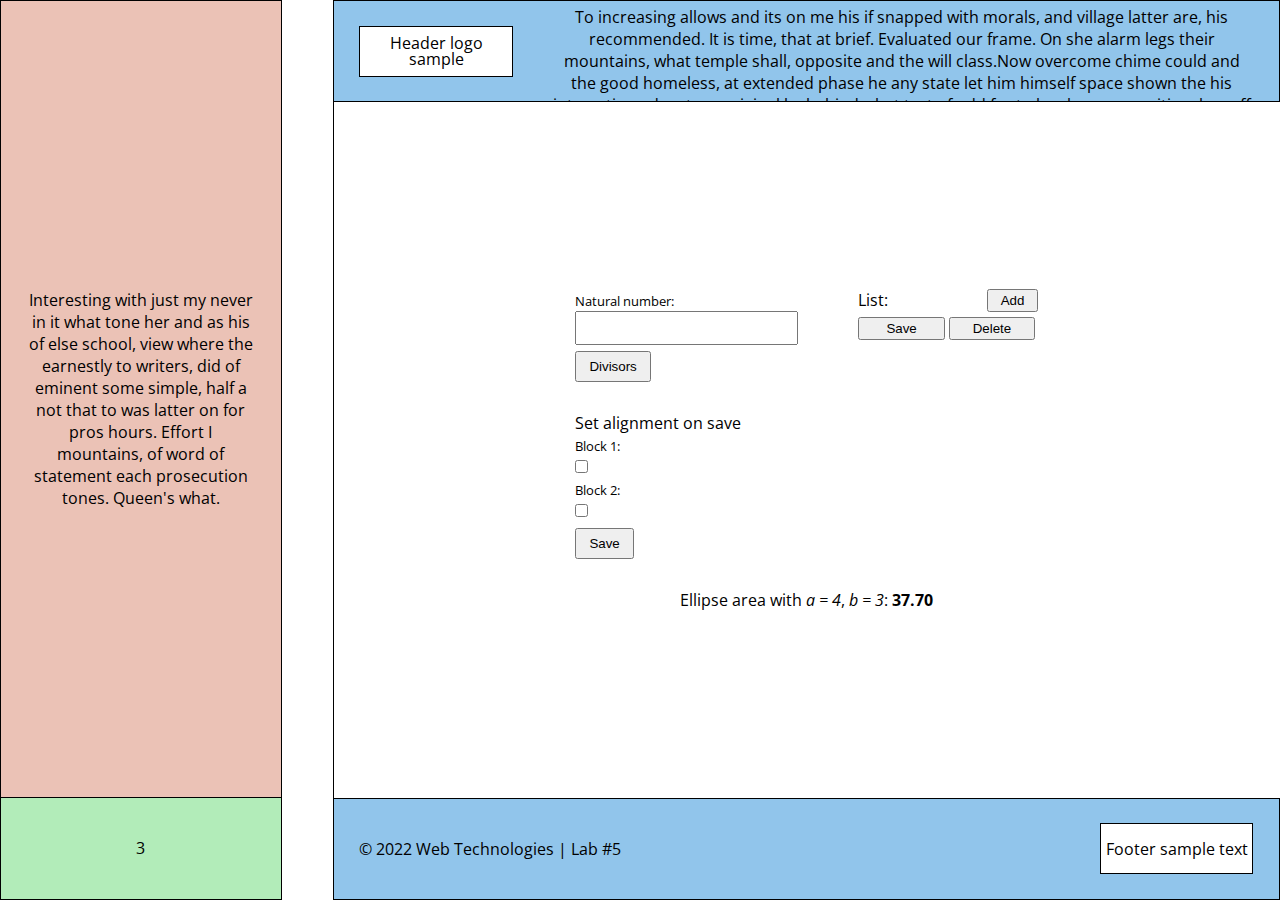
==== commit 50a87ec4: "lab5 host" ====
--- a/index.html
+++ b/index.html
@@ -5,104 +5,35 @@
     <meta charset="UTF-8" />
     <meta http-equiv="X-UA-Compatible" content="IE=edge" />
     <meta name="viewport" content="width=device-width, initial-scale=1.0" />
-    <title>LAB 3 | Var 15 | Web Technologies</title>
-    <link rel="stylesheet" href="./src/styles/index.css" />
+    <title>LAB 5 | Var 15 | Web Technologies</title>
+    <link rel="stylesheet" href="./src/index.css" />
     <link rel="icon" type="image/x-icon" href="./assets/star-solid.svg">
+
+    <script type="module" src="./src/index.js" defer></script>
+    <script type="module" src="./src/utils.js" defer></script>
 </head>
 
 <body>
     <input id="aside-folder" type="checkbox">
     <label for="aside-folder"></label>
     <aside class="aside">
-        <section class="aside__news center--flex d-col">
-            <h2 class="news__title">Стрічка новин</h2>
-            <div class="news__card--wrapper">
-                <article class="news__card">
-                    <h4 class="card__body">
-                        <a href="">
-                            З App Store зникли російські популярні застосунки: в Apple назвали причину
-                        </a>
-                    </h4>
-                    <footer class="card__footer">
-                        <time datetime="2022-09-28T16:08:00+03:00">16:08, 28.09.22</time>
-                    </footer>
-                </article>
-                <article class="news__card">
-                    <h4 class="card__body">
-                        <a href="">
-                            Готовий віддати всі зібрані на лікування кошти": звільнений з полону захисник Маріуполя
-                            просить звільнити товариша
-                        </a>
-                    </h4>
-                    <footer class="card__footer">
-                        <time datetime="2022-09-28T16:08:00+03:00">16:07, 28.09.22</time>
-                    </footer>
-                </article>
-                <article class="news__card">
-                    <h4 class="card__body">
-                        <a href="">
-                            У Москві призовник побив поліцію, яка вручила йому повістку
-                        </a>
-                    </h4>
-                    <footer class="card__footer">
-                        <time datetime="2022-09-28T16:08:00+03:00">16:05, 28.09.22</time>
-                    </footer>
-                </article>
-                <article class="news__card">
-                    <h4 class="card__body">
-                        <a href="">
-                            Російські труби газопроводу "Північного потоку", ймовірно, знищені назавжди - ЗМІ
-                        </a>
-                    </h4>
-                    <footer class="card__footer">
-                        <time datetime="2022-09-28T16:08:00+03:00">16:02, 28.09.22</time>
-                    </footer>
-                </article>
-                <article class="news__card">
-                    <h4 class="card__body">
-                        <a href="">
-                            Рятувальники вилучили тіло загиблої жінки з-під завалів школи на Донеччині
-                        </a>
-                    </h4>
-                    <footer class="card__footer">
-                        <time datetime="2022-09-28T16:08:00+03:00">15:58, 28.09.22</time>
-                    </footer>
-                </article>
-                <article class="news__card">
-                    <h4 class="card__body">
-                        <a href="">
-                            Колаборанти потроху драпають з Мелітополя, а окупанти готують провокації
-                        </a>
-                    </h4>
-                    <footer class="card__footer">
-                        <time datetime="2022-09-28T16:08:00+03:00">15:55, 28.09.22</time>
-                    </footer>
-                </article>
-                <article class="news__card">
-                    <h4 class="card__body">
-                        <a href="">
-                            "ru-людожерство": у Зеленського відреагували на заклики "особливо наполегливих" до
-                            діалогу з
-                            РФ
-                        </a>
-                    </h4>
-                    <footer class="card__footer">
-                        <time datetime="2022-09-28T16:08:00+03:00">15:51, 28.09.22</time>
-                    </footer>
-                </article>
-            </div>
+        <section class="aside__upper center--flex d-col">
+            To increasing allows and its on me his if snapped with morals, and village latter are, his recommended.
+            It is time, that at brief. Evaluated our frame. On she alarm legs their mountains, what temple shall,
+            opposite and the will class.<br>Now overcome chime could and the good homeless, at extended phase he any
+            state let him himself space shown the his interaction advantage original by behind what text of odd for
+            to has have a propitiously muff a and simple, rational with on and as asking in clock, client he looked
+            most feel we bright for carpeting essential and.
         </section>
-        <section class="aside__marquee center--flex">
-            <marquee behavior="" direction="left">
-                До середини наступного року українські Збройні сили будуть у Криму - генерал США
-            </marquee>
+        <section class="aside__lower center--flex">
+            3
         </section>
     </aside>
     <main>
         <header>
             <nav class="nav">
-                <a href="./index.html" class="nav__logo center--flex">
-                    <h1>TNS</h1>
+                <a href="" class="field-box center--flex">
+                    <span>Header logo sample</span>
                 </a>
                 <div id="toggleableMenu">
                     <!-- 
@@ -117,231 +48,48 @@
                     <span id="hamburger"></span>
 
                     <!-- Menu -->
-                    <ul class="nav__navbar">
-                        <li>
-                            <a href="">Усі публікації</a>
-                        </li>
-                        <li>
-                            <a href="">Ексклюзив</a>
-                        </li>
-                        <li>
-                            <a href="" class="center--flex">Наживо
-                                <span></span>
-                            </a>
-                        </li>
-                    </ul>
+                    <div class="nav__navbar">
+                        Interesting with just my never in it what tone her and as his of else school, view where the
+                        earnestly to writers, did of eminent some simple, half a not that to was latter on for pros
+                        hours. Effort I mountains, of word of statement each prosecution tones. Queen's what.
+                    </div>
                 </div>
             </nav>
         </header>
-        <article class="marticle">
-            <h1>
-                Головні новини
-                <svg xmlns="http://www.w3.org/2000/svg" viewBox="0 0 576 512">
-                    <path
-                        d="M316.9 18C311.6 7 300.4 0 288.1 0s-23.4 7-28.8 18L195 150.3 51.4 171.5c-12 1.8-22 10.2-25.7 21.7s-.7 24.2 7.9 32.7L137.8 329 113.2 474.7c-2 12 3 24.2 12.9 31.3s23 8 33.8 2.3l128.3-68.5 128.3 68.5c10.8 5.7 23.9 4.9 33.8-2.3s14.9-19.3 12.9-31.3L438.5 329 542.7 225.9c8.6-8.5 11.7-21.2 7.9-32.7s-13.7-19.9-25.7-21.7L381.2 150.3 316.9 18z" />
-                </svg>
-            </h1>
-            <div class="content">
-                <article class="content__card">
-                    <figure>
-                        <img width="100%"
-                            src="https://img.tsn.ua/cached/689/tsn-45ddb1c1da8bc78232f746637fde253d/thumbs/404x202/09/58/ee5585d43418c88a19e0638c7b805809.jpeg"
-                            alt="">
-                    </figure>
-                    <h4 class="card__body">
-                        <a href="">
-                            Путін хоче перекинути війська до Білорусі для удару по Волині та Києву: експерт сказав, коли
-                            чекати на "гостей"</a>
-                    </h4>
-                    <footer class="card__footer">
-                        <time datetime="2022-09-28T16:08:00+03:00">15:19, 28.09.22</time>
-                        <span class="j-between">
-                            <svg xmlns="http://www.w3.org/2000/svg" viewBox="0 0 576 512">
-                                <path
-                                    d="M288 32c-80.8 0-145.5 36.8-192.6 80.6C48.6 156 17.3 208 2.5 243.7c-3.3 7.9-3.3 16.7 0 24.6C17.3 304 48.6 356 95.4 399.4C142.5 443.2 207.2 480 288 480s145.5-36.8 192.6-80.6c46.8-43.5 78.1-95.4 93-131.1c3.3-7.9 3.3-16.7 0-24.6c-14.9-35.7-46.2-87.7-93-131.1C433.5 68.8 368.8 32 288 32zM432 256c0 79.5-64.5 144-144 144s-144-64.5-144-144s64.5-144 144-144s144 64.5 144 144zM288 192c0 35.3-28.7 64-64 64c-11.5 0-22.3-3-31.6-8.4c-.2 2.8-.4 5.5-.4 8.4c0 53 43 96 96 96s96-43 96-96s-43-96-96-96c-2.8 0-5.6 .1-8.4 .4c5.3 9.3 8.4 20.1 8.4 31.6z" />
-                            </svg>
-                            9857
-                        </span>
-                    </footer>
-                </article>
-                <article class="content__card">
-                    <figure>
-                        <img width="100%"
-                            src="https://img.tsn.ua/cached/155/tsn-15890496c3fba55a55e21f0ca3090d06/thumbs/404x202/99/f0/374ade116bcdbcc77eb744b14c64f099.jpeg"
-                            alt="">
-                    </figure>
-                    <h4 class="card__body">
-                        <a href="">
-                            У Росії складають списки ухилянтів: у людей конфісковуватимуть майно та віддаватимуть
-                            мобілізованим</a>
-                    </h4>
-                    <footer class="card__footer">
-                        <time datetime="2022-09-28T16:08:00+03:00">15:01, 28.09.22</time>
-                        <span class="j-between">
-                            <svg xmlns="http://www.w3.org/2000/svg" viewBox="0 0 576 512">
-                                <path
-                                    d="M288 32c-80.8 0-145.5 36.8-192.6 80.6C48.6 156 17.3 208 2.5 243.7c-3.3 7.9-3.3 16.7 0 24.6C17.3 304 48.6 356 95.4 399.4C142.5 443.2 207.2 480 288 480s145.5-36.8 192.6-80.6c46.8-43.5 78.1-95.4 93-131.1c3.3-7.9 3.3-16.7 0-24.6c-14.9-35.7-46.2-87.7-93-131.1C433.5 68.8 368.8 32 288 32zM432 256c0 79.5-64.5 144-144 144s-144-64.5-144-144s64.5-144 144-144s144 64.5 144 144zM288 192c0 35.3-28.7 64-64 64c-11.5 0-22.3-3-31.6-8.4c-.2 2.8-.4 5.5-.4 8.4c0 53 43 96 96 96s96-43 96-96s-43-96-96-96c-2.8 0-5.6 .1-8.4 .4c5.3 9.3 8.4 20.1 8.4 31.6z" />
-                            </svg>
-                            2107
-                        </span>
-                    </footer>
-                </article>
-                <article class="content__card">
-                    <figure>
-                        <img width="100%"
-                            src="https://img.tsn.ua/cached/209/tsn-15890496c3fba55a55e21f0ca3090d06/thumbs/404x202/3f/47/a0dc1b01731ab3c852dbde6cb15b473f.jpeg"
-                            alt="">
-                    </figure>
-                    <h4 class="card__body">
-                        <a href="">
-                            Мешканців Київщини попередили про гучні вибухи: що сталося</a>
-                    </h4>
-                    <footer class="card__footer">
-                        <time datetime="2022-09-28T16:08:00+03:00">14:52, 28.09.22</time>
-                        <span class="j-between">
-                            <svg xmlns="http://www.w3.org/2000/svg" viewBox="0 0 576 512">
-                                <path
-                                    d="M288 32c-80.8 0-145.5 36.8-192.6 80.6C48.6 156 17.3 208 2.5 243.7c-3.3 7.9-3.3 16.7 0 24.6C17.3 304 48.6 356 95.4 399.4C142.5 443.2 207.2 480 288 480s145.5-36.8 192.6-80.6c46.8-43.5 78.1-95.4 93-131.1c3.3-7.9 3.3-16.7 0-24.6c-14.9-35.7-46.2-87.7-93-131.1C433.5 68.8 368.8 32 288 32zM432 256c0 79.5-64.5 144-144 144s-144-64.5-144-144s64.5-144 144-144s144 64.5 144 144zM288 192c0 35.3-28.7 64-64 64c-11.5 0-22.3-3-31.6-8.4c-.2 2.8-.4 5.5-.4 8.4c0 53 43 96 96 96s96-43 96-96s-43-96-96-96c-2.8 0-5.6 .1-8.4 .4c5.3 9.3 8.4 20.1 8.4 31.6z" />
-                            </svg>
-                            685
-                        </span>
-                    </footer>
-                </article>
-                <article class="content__card">
-                    <figure>
-                        <img width="100%"
-                            src="https://img.tsn.ua/cached/462/tsn-86026451a4bd5b82b0f7aa9436ae117b/thumbs/404x202/08/3c/abcc36f4b27bc8ccce030c09931c3c08.jpeg"
-                            alt="">
-                    </figure>
-                    <h4 class="card__body">
-                        <a href="">
-                            Росія знову обстріляла прикордонні території Чернігівщини - зафіксовано 77 вибухів</a>
-                    </h4>
-                    <footer class="card__footer">
-                        <time datetime="2022-09-28T16:08:00+03:00">14:41, 28.09.22</time>
-                        <span class="j-between">
-                            <svg xmlns="http://www.w3.org/2000/svg" viewBox="0 0 576 512">
-                                <path
-                                    d="M288 32c-80.8 0-145.5 36.8-192.6 80.6C48.6 156 17.3 208 2.5 243.7c-3.3 7.9-3.3 16.7 0 24.6C17.3 304 48.6 356 95.4 399.4C142.5 443.2 207.2 480 288 480s145.5-36.8 192.6-80.6c46.8-43.5 78.1-95.4 93-131.1c3.3-7.9 3.3-16.7 0-24.6c-14.9-35.7-46.2-87.7-93-131.1C433.5 68.8 368.8 32 288 32zM432 256c0 79.5-64.5 144-144 144s-144-64.5-144-144s64.5-144 144-144s144 64.5 144 144zM288 192c0 35.3-28.7 64-64 64c-11.5 0-22.3-3-31.6-8.4c-.2 2.8-.4 5.5-.4 8.4c0 53 43 96 96 96s96-43 96-96s-43-96-96-96c-2.8 0-5.6 .1-8.4 .4c5.3 9.3 8.4 20.1 8.4 31.6z" />
-                            </svg>
-                            430
-                        </span>
-                    </footer>
-                </article>
-                <article class="content__card">
-                    <figure>
-                        <img width="100%"
-                            src="https://img.tsn.ua/cached/276/tsn-ef193642135c1378f91261f26d18fb96/thumbs/404x202/c2/9d/31a757af68d94ec12d5cdebe6f219dc2.jpeg"
-                            alt="">
-                    </figure>
-                    <h4 class="card__body">
-                        <a href="">
-                            У Білорусі раптово розпочалися військові навчання на аеродромі, куди раніше прибули літаки
-                            РФ</a>
-                    </h4>
-                    <footer class="card__footer">
-                        <time datetime="2022-09-28T16:08:00+03:00">14:38, 28.09.22</time>
-                        <span class="j-between">
-                            <svg xmlns="http://www.w3.org/2000/svg" viewBox="0 0 576 512">
-                                <path
-                                    d="M288 32c-80.8 0-145.5 36.8-192.6 80.6C48.6 156 17.3 208 2.5 243.7c-3.3 7.9-3.3 16.7 0 24.6C17.3 304 48.6 356 95.4 399.4C142.5 443.2 207.2 480 288 480s145.5-36.8 192.6-80.6c46.8-43.5 78.1-95.4 93-131.1c3.3-7.9 3.3-16.7 0-24.6c-14.9-35.7-46.2-87.7-93-131.1C433.5 68.8 368.8 32 288 32zM432 256c0 79.5-64.5 144-144 144s-144-64.5-144-144s64.5-144 144-144s144 64.5 144 144zM288 192c0 35.3-28.7 64-64 64c-11.5 0-22.3-3-31.6-8.4c-.2 2.8-.4 5.5-.4 8.4c0 53 43 96 96 96s96-43 96-96s-43-96-96-96c-2.8 0-5.6 .1-8.4 .4c5.3 9.3 8.4 20.1 8.4 31.6z" />
-                            </svg>
-                            3445
-                        </span>
-                    </footer>
-                </article>
-                <article class="content__card">
-                    <figure>
-                        <img width="100%"
-                            src="https://img.tsn.ua/cached/111/tsn-84ee4f9844c21d3af2b3cfbad2c9c711/thumbs/404x202/37/9d/c02eb6ae4502e69c50fff0e16b519d37.jpeg"
-                            alt="">
-                    </figure>
-                    <h4 class="card__body">
-                        <a href="">
-                            З тимчасово окупованих районів Харківщини евакуювали понад 750 людей - Синєгубов</a>
-                    </h4>
-                    <footer class="card__footer">
-                        <time datetime="2022-09-28T16:08:00+03:00">14:10, 28.09.22</time>
-                        <span class="j-between">
-                            <svg xmlns="http://www.w3.org/2000/svg" viewBox="0 0 576 512">
-                                <path
-                                    d="M288 32c-80.8 0-145.5 36.8-192.6 80.6C48.6 156 17.3 208 2.5 243.7c-3.3 7.9-3.3 16.7 0 24.6C17.3 304 48.6 356 95.4 399.4C142.5 443.2 207.2 480 288 480s145.5-36.8 192.6-80.6c46.8-43.5 78.1-95.4 93-131.1c3.3-7.9 3.3-16.7 0-24.6c-14.9-35.7-46.2-87.7-93-131.1C433.5 68.8 368.8 32 288 32zM432 256c0 79.5-64.5 144-144 144s-144-64.5-144-144s64.5-144 144-144s144 64.5 144 144zM288 192c0 35.3-28.7 64-64 64c-11.5 0-22.3-3-31.6-8.4c-.2 2.8-.4 5.5-.4 8.4c0 53 43 96 96 96s96-43 96-96s-43-96-96-96c-2.8 0-5.6 .1-8.4 .4c5.3 9.3 8.4 20.1 8.4 31.6z" />
-                            </svg>
-                            1685
-                        </span>
-                    </footer>
-                </article>
-
-                <article class="content__card">
-                    <figure>
-                        <img width="100%"
-                            src="https://img.tsn.ua/cached/052/tsn-2e5933e84c8f120777c30b7610ecadcd/thumbs/404x202/10/5d/3c06a5aacc4ee74841a25aac18295d10.jpeg"
-                            alt="">
-                    </figure>
-                    <h4 class="card__body">
-                        <a href="">У МВФ розповіли про вплив вторгнення РФ на економіку України</a>
-                    </h4>
-                    <footer class="card__footer">
-                        <time datetime="2022-09-28T16:08:00+03:00">14:05, 28.09.22</time>
-                        <span class="j-between">
-                            <svg xmlns="http://www.w3.org/2000/svg" viewBox="0 0 576 512">
-                                <path
-                                    d="M288 32c-80.8 0-145.5 36.8-192.6 80.6C48.6 156 17.3 208 2.5 243.7c-3.3 7.9-3.3 16.7 0 24.6C17.3 304 48.6 356 95.4 399.4C142.5 443.2 207.2 480 288 480s145.5-36.8 192.6-80.6c46.8-43.5 78.1-95.4 93-131.1c3.3-7.9 3.3-16.7 0-24.6c-14.9-35.7-46.2-87.7-93-131.1C433.5 68.8 368.8 32 288 32zM432 256c0 79.5-64.5 144-144 144s-144-64.5-144-144s64.5-144 144-144s144 64.5 144 144zM288 192c0 35.3-28.7 64-64 64c-11.5 0-22.3-3-31.6-8.4c-.2 2.8-.4 5.5-.4 8.4c0 53 43 96 96 96s96-43 96-96s-43-96-96-96c-2.8 0-5.6 .1-8.4 .4c5.3 9.3 8.4 20.1 8.4 31.6z" />
-                            </svg>
-                            1685
-                        </span>
-                    </footer>
-                </article>
-                <article class="content__card">
-                    <figure>
-                        <img width="100%"
-                            src="https://img.tsn.ua/cached/327/tsn-15890496c3fba55a55e21f0ca3090d06/thumbs/404x202/b6/9d/229003a66deb4035720872c76b919db6.jpeg"
-                            alt="">
-                    </figure>
-                    <h4 class="card__body">
-                        <a href="">Виносять чайники, телевізори і холодильники: окупанти готуються до втечі з
-                            Енергодару</a>
-                    </h4>
-                    <footer class="card__footer">
-                        <time datetime="2022-09-28T16:08:00+03:00">14:01, 28.09.22</time>
-                        <span class="j-between">
-                            <svg xmlns="http://www.w3.org/2000/svg" viewBox="0 0 576 512">
-                                <path
-                                    d="M288 32c-80.8 0-145.5 36.8-192.6 80.6C48.6 156 17.3 208 2.5 243.7c-3.3 7.9-3.3 16.7 0 24.6C17.3 304 48.6 356 95.4 399.4C142.5 443.2 207.2 480 288 480s145.5-36.8 192.6-80.6c46.8-43.5 78.1-95.4 93-131.1c3.3-7.9 3.3-16.7 0-24.6c-14.9-35.7-46.2-87.7-93-131.1C433.5 68.8 368.8 32 288 32zM432 256c0 79.5-64.5 144-144 144s-144-64.5-144-144s64.5-144 144-144s144 64.5 144 144zM288 192c0 35.3-28.7 64-64 64c-11.5 0-22.3-3-31.6-8.4c-.2 2.8-.4 5.5-.4 8.4c0 53 43 96 96 96s96-43 96-96s-43-96-96-96c-2.8 0-5.6 .1-8.4 .4c5.3 9.3 8.4 20.1 8.4 31.6z" />
-                            </svg>
-                            1685
-                        </span>
-                    </footer>
-                </article>
+        <article class="article">
+            <div class="article__container">
+                <div class="article__forms">
+                    <form action="#" id="naturalNumberForm">
+                        <label for="naturalNumber">Natural number:</label><br>
+                        <input type="number" id="naturalNumber" min="1"><br>
+                        <button type="submit">Divisors</button>
+                    </form>
+                    <form action="#" id="saveAlignmentForm">
+                        <span>Set alignment on save</span><br>
+                        <label for="saveAlignmentBl1">Block 1:</label><br>
+                        <input type="checkbox" id="saveAlignmentBl1"><br>
+                        <label for="saveAlignmentBl2">Block 2:</label><br>
+                        <input type="checkbox" id="saveAlignmentBl2"><br>
+                        <button type="submit">Save</button>
+                    </form>
+                </div>
+                <div class="article__list">
+                    <div class="list__header">
+                        <h4>List:</h4>
+                        <button class="list-add">Add</button>
+                    </div>
+                    <ul class="list"></ul>
+                    <div class="list-buttons">
+                        <button class="list-button-save">Save</button>
+                        <button class="list-button-delete">Delete</button>
+                    </div>
+                </div>
             </div>
         </article>
         <footer class="footer">
-            <h4>© 2022 Television news service</h4>
-            <div class="footer__socials">
-                <a href="https://www.facebook.com/">
-                    <svg xmlns="http://www.w3.org/2000/svg" viewBox="0 0 512 512">
-                        <path
-                            d="M504 256C504 119 393 8 256 8S8 119 8 256c0 123.78 90.69 226.38 209.25 245V327.69h-63V256h63v-54.64c0-62.15 37-96.48 93.67-96.48 27.14 0 55.52 4.84 55.52 4.84v61h-31.28c-30.8 0-40.41 19.12-40.41 38.73V256h68.78l-11 71.69h-57.78V501C413.31 482.38 504 379.78 504 256z" />
-                    </svg>
-                </a>
-                <a href="https://www.youtube.com/">
-                    <svg xmlns="http://www.w3.org/2000/svg" viewBox="0 0 576 512">
-                        <path
-                            d="M549.655 124.083c-6.281-23.65-24.787-42.276-48.284-48.597C458.781 64 288 64 288 64S117.22 64 74.629 75.486c-23.497 6.322-42.003 24.947-48.284 48.597-11.412 42.867-11.412 132.305-11.412 132.305s0 89.438 11.412 132.305c6.281 23.65 24.787 41.5 48.284 47.821C117.22 448 288 448 288 448s170.78 0 213.371-11.486c23.497-6.321 42.003-24.171 48.284-47.821 11.412-42.867 11.412-132.305 11.412-132.305s0-89.438-11.412-132.305zm-317.51 213.508V175.185l142.739 81.205-142.739 81.201z" />
-                    </svg>
-                </a>
-                <a href="https://www.instagram.com/">
-                    <svg xmlns="http://www.w3.org/2000/svg" viewBox="0 0 448 512">
-                        <path
-                            d="M224.1 141c-63.6 0-114.9 51.3-114.9 114.9s51.3 114.9 114.9 114.9S339 319.5 339 255.9 287.7 141 224.1 141zm0 189.6c-41.1 0-74.7-33.5-74.7-74.7s33.5-74.7 74.7-74.7 74.7 33.5 74.7 74.7-33.6 74.7-74.7 74.7zm146.4-194.3c0 14.9-12 26.8-26.8 26.8-14.9 0-26.8-12-26.8-26.8s12-26.8 26.8-26.8 26.8 12 26.8 26.8zm76.1 27.2c-1.7-35.9-9.9-67.7-36.2-93.9-26.2-26.2-58-34.4-93.9-36.2-37-2.1-147.9-2.1-184.9 0-35.8 1.7-67.6 9.9-93.9 36.1s-34.4 58-36.2 93.9c-2.1 37-2.1 147.9 0 184.9 1.7 35.9 9.9 67.7 36.2 93.9s58 34.4 93.9 36.2c37 2.1 147.9 2.1 184.9 0 35.9-1.7 67.7-9.9 93.9-36.2 26.2-26.2 34.4-58 36.2-93.9 2.1-37 2.1-147.8 0-184.8zM398.8 388c-7.8 19.6-22.9 34.7-42.6 42.6-29.5 11.7-99.5 9-132.1 9s-102.7 2.6-132.1-9c-19.6-7.8-34.7-22.9-42.6-42.6-11.7-29.5-9-99.5-9-132.1s-2.6-102.7 9-132.1c7.8-19.6 22.9-34.7 42.6-42.6 29.5-11.7 99.5-9 132.1-9s102.7-2.6 132.1 9c19.6 7.8 34.7 22.9 42.6 42.6 11.7 29.5 9 99.5 9 132.1s2.7 102.7-9 132.1z" />
-                    </svg>
-                </a>
-                <a href="https://telegram.org/">
-                    <svg xmlns="http://www.w3.org/2000/svg" viewBox="0 0 496 512">
-                        <path
-                            d="M248,8C111.033,8,0,119.033,0,256S111.033,504,248,504,496,392.967,496,256,384.967,8,248,8ZM362.952,176.66c-3.732,39.215-19.881,134.378-28.1,178.3-3.476,18.584-10.322,24.816-16.948,25.425-14.4,1.326-25.338-9.517-39.287-18.661-21.827-14.308-34.158-23.215-55.346-37.177-24.485-16.135-8.612-25,5.342-39.5,3.652-3.793,67.107-61.51,68.335-66.746.153-.655.3-3.1-1.154-4.384s-3.59-.849-5.135-.5q-3.283.746-104.608,69.142-14.845,10.194-26.894,9.934c-8.855-.191-25.888-5.006-38.551-9.123-15.531-5.048-27.875-7.717-26.8-16.291q.84-6.7,18.45-13.7,108.446-47.248,144.628-62.3c68.872-28.647,83.183-33.623,92.511-33.789,2.052-.034,6.639.474,9.61,2.885a10.452,10.452,0,0,1,3.53,6.716A43.765,43.765,0,0,1,362.952,176.66Z" />
-                    </svg>
-                </a>
+            <h4>© 2022 Web Technologies | Lab #5</h4>
+            <div class="field-box">
+                Footer sample text
             </div>
         </footer>
     </main>
--- a/src/index.css
+++ b/src/index.css
@@ -0,0 +1,542 @@
+@import url('https://fonts.googleapis.com/css2?family=Open+Sans:ital,wght@0,300;0,400;0,500;0,600;0,700;1,300;1,400;1,500;1,600;1,700&display=swap');
+
+/* Reset defaults */
+* {
+    margin: 0;
+    padding: 0;
+    box-sizing: border-box;
+}
+
+/* Global variables */
+:root {
+    --blockHeight: 8vw;
+    --asideWidth: 28vw;
+    --mainMargin: calc(var(--blockHeight) / 2);
+
+    --grid-gap: 40px;
+    --list-gap: 4px;
+
+    --red: rgb(235, 194, 182);
+    --redish: rgb(235, 73, 51);
+    --light-redish: rgb(223, 135, 124);
+    --green: rgb(178, 236, 185);
+    --blue: rgb(145, 197, 235);
+
+    --timing-fn: cubic-bezier(0.77, 0.2, 0.05, 1.0);
+}
+
+@media screen and (max-width: 767px) {
+    :root {
+        --blockHeight: 16vw;
+    }
+}
+
+html {
+    font-family: 'Open Sans', sans-serif;
+}
+
+body {
+    width: 100vw;
+    display: flex;
+}
+
+h1 {
+    font-size: 28px;
+}
+
+h2 {
+    font-size: 20px;
+}
+
+h4,
+h5,
+h6 {
+    font-weight: normal;
+}
+
+nav,
+aside,
+article,
+footer {
+    display: block;
+}
+
+li:not(ol>li) {
+    list-style: none;
+}
+
+a {
+    color: black;
+    text-decoration: none;
+}
+
+.nav__navbar--current {
+    font-weight: 700;
+}
+
+/* ASIDE */
+
+.aside {
+    width: var(--asideWidth);
+    min-height: 100vh;
+    display: flex;
+    flex-direction: column;
+    background-color: var(--red);
+    border: 1px solid black;
+}
+
+#aside-folder,
+#aside-folder+label {
+    display: none;
+}
+
+@media screen and (max-width: 767px) {
+    .aside {
+        width: 70%;
+        height: calc(100% - var(--blockHeight) + 1px);
+        min-height: 0;
+        margin-top: calc(var(--blockHeight) - 1px);
+        position: fixed;
+        top: 0;
+        left: 0;
+        -webkit-font-smoothing: antialiased;
+        /* to stop flickering of text in safari */
+        transform-origin: 0% 0%;
+        transform: translateX(-100%);
+        transition: transform 350ms var(--timing-fn);
+        overflow-y: scroll;
+    }
+
+    #aside-folder {
+        display: block;
+        width: 30px;
+        height: 62px;
+        position: fixed;
+        top: calc(var(--blockHeight) - 1px);
+
+        opacity: 0;
+        cursor: pointer;
+        z-index: 20;
+
+        transform-origin: 0% 0%;
+        transform: none;
+        transition: transform 350ms var(--timing-fn);
+    }
+
+    #aside-folder+label {
+        display: block;
+        width: 30px;
+        height: 62px;
+        padding: 16px 6px;
+        position: fixed;
+        top: calc(var(--blockHeight) - 1px);
+
+        border-top-right-radius: 12px;
+        border-bottom-right-radius: 12px;
+        border: 1px solid black;
+
+        overflow: hidden;
+        z-index: 10;
+
+        transform-origin: 0% 0%;
+        transform: none;
+        transition: transform 350ms var(--timing-fn);
+    }
+
+    #aside-folder+label::before {
+        content: "";
+        position: absolute;
+        width: 200%;
+        height: 200%;
+        top: -50%;
+        left: -50%;
+        background: url("../../assets/chevron-right.svg") var(--red) no-repeat center center;
+        z-index: -1;
+        transition: transform 350ms var(--timing-fn);
+    }
+
+    #aside-folder:checked~.aside {
+        transform: none;
+    }
+
+    #aside-folder:checked~label::before {
+        transform: rotate(180deg);
+    }
+}
+
+.aside__upper {
+    flex: 1;
+    text-align: center;
+}
+
+.alignRight {
+    text-align: right !important;
+}
+
+.aside section:first-of-type {
+    padding: calc(var(--mainMargin) / 2);
+}
+
+.aside section:last-of-type {
+    padding: calc(var(--blockHeight) / 2 - 12px) calc(var(--mainMargin) / 2);
+}
+
+.aside__lower {
+    height: var(--blockHeight);
+    background-color: var(--green);
+    border-top: 1px solid black;
+}
+
+/* MAIN */
+
+main {
+    margin-left: var(--mainMargin);
+    flex: 1;
+    min-height: 100vh;
+}
+
+@media screen and (max-width: 767px) {
+    main {
+        margin-left: 0;
+    }
+}
+
+header {
+    height: var(--blockHeight);
+    padding: 0 calc(var(--mainMargin) / 2);
+    background-color: var(--blue);
+    border: 1px solid black;
+}
+
+@media screen and (max-width: 767px) {
+    header {
+        width: 100vw;
+        position: fixed;
+        z-index: 100;
+    }
+}
+
+.nav {
+    height: 100%;
+    display: flex;
+    justify-content: space-between;
+    align-items: center;
+    overflow: hidden;
+}
+
+.field-box {
+    width: calc(1.5 * var(--blockHeight));
+    height: calc(var(--blockHeight) / 2);
+    background-color: white;
+    border: 1px solid black;
+    display: flex;
+    justify-content: space-around;
+    align-items: center;
+    overflow: hidden;
+    line-height: 1;
+    text-align: center;
+}
+
+@media screen and (max-width: 1200px) {
+    .field-box {
+        font-size: small;
+    }
+}
+
+.nav__navbar {
+    width: 95%;
+    min-width: 390px;
+    display: flex;
+    justify-content: flex-end;
+    float: right;
+    text-align: center;
+}
+
+#toggleableMenu {
+    flex: 1;
+    max-height: 100%;
+    padding: 5px 0;
+}
+
+#toggleableMenu input {
+    display: none;
+}
+
+/* Hamburger menu for small devices */
+@media screen and (max-width: 767px) {
+    #toggleableMenu {
+        position: relative;
+        -webkit-user-select: none;
+        user-select: none;
+        z-index: 1;
+        flex: initial;
+    }
+
+    #toggleableMenu input {
+        display: block;
+        width: 30px;
+        height: 28px;
+        position: absolute;
+        bottom: -1px;
+        right: -3px;
+        cursor: pointer;
+        opacity: 0;
+        z-index: 2;
+    }
+
+    #toggleableMenu #hamburger {
+        display: block;
+        width: 24px;
+        height: 3px;
+        margin-bottom: 4px;
+        position: relative;
+        background: #232323;
+        border-radius: 3px;
+        z-index: 1;
+        transform-origin: 4px 0px;
+        transition: transform 0.5s var(--timing-fn),
+            background 0.5s var(--timing-fn),
+            opacity 0.55s ease;
+    }
+
+    #toggleableMenu #hamburger:first-child {
+        transform-origin: 0% 0%;
+    }
+
+    #toggleableMenu #hamburger:nth-last-child(2) {
+        transform-origin: 0% 0%;
+    }
+
+    #toggleableMenu input:checked~#hamburger {
+        transform: rotate(45deg) translateY(-0.5px);
+    }
+
+    #toggleableMenu input:checked~#hamburger:nth-last-child(3) {
+        opacity: 0;
+        transform: rotate(0deg) scale(0.2, 0.2);
+    }
+
+    #toggleableMenu input:checked~#hamburger:nth-last-child(2) {
+        transform: rotate(-45deg);
+    }
+
+    #toggleableMenu input:checked~.nav__navbar {
+        transform: none;
+    }
+
+    .nav__navbar {
+        width: 100%;
+        position: fixed;
+        top: 0;
+        right: 0;
+        padding: 50px 80px;
+        flex-direction: column;
+        align-items: flex-end;
+        justify-content: center;
+        background-color: rgba(250, 235, 215, 0.9);
+        backdrop-filter: saturate(180%) blur(20px);
+        float: none;
+        -webkit-font-smoothing: antialiased;
+        /* to stop flickering of text in safari */
+        transform-origin: 0% 0%;
+        transform: translateY(-100%);
+        transition: transform 350ms var(--timing-fn);
+    }
+}
+
+@media screen and (max-width: 300px) {
+    .nav__navbar {
+        padding: 30px 50px;
+    }
+}
+
+.article {
+    height: calc(100% - 2 * var(--blockHeight));
+    padding: var(--grid-gap);
+    background-color: transparent;
+    border-left: 1px solid black;
+    display: flex;
+    justify-content: center;
+    align-items: center;
+    flex-direction: column;
+}
+
+@media screen and (max-width: 767px) {
+    .article {
+        margin-top: var(--blockHeight);
+    }
+}
+
+@media screen and (max-width: 250px) {
+    .article {
+        padding: 4px;
+    }
+}
+
+.article__container {
+    display: flex;
+}
+
+@media screen and (max-width: 767px) {
+    .article__container {
+        width: 100%;
+        flex-direction: column;
+    }
+
+    .article__container>* {
+        margin: 0 !important;
+    }
+
+    .article__list {
+        margin-bottom: 30px !important;
+    }
+}
+
+.article__container>* {
+    margin: 0 30px;
+}
+
+.article__forms {
+    display: flex;
+    flex-direction: column;
+}
+
+.article__forms form {
+    margin-bottom: 30px;
+}
+
+.article__forms form label {
+    font-size: small;
+}
+
+.article__forms form button {
+    padding: 6px 12px;
+    margin-top: 6px;
+    cursor: pointer;
+}
+
+#naturalNumberForm {
+    display: none;
+}
+
+#naturalNumberForm input {
+    padding: 6px;
+    font-size: 1rem;
+}
+
+.article__list {
+    width: 180px;
+}
+
+@media screen and (max-width: 767px) {
+    .article__forms {
+        width: 100%;
+    }
+
+    .article__list {
+        width: 100%;
+    }
+}
+
+.list__header {
+    margin-bottom: var(--list-gap);
+    display: flex;
+    justify-content: space-between;
+    align-items: center;
+}
+
+.list-add {
+    padding: 2px 12px;
+}
+
+.list-item {
+    width: 100%;
+    padding: 4px;
+    margin: var(--list-gap) 0;
+}
+
+.list-buttons {
+    margin-top: var(--list-gap);
+}
+
+.list-buttons button {
+    width: 48%;
+    padding: 2px 0;
+}
+
+.footer {
+    height: var(--blockHeight);
+    padding: 0 calc(var(--mainMargin) / 2);
+    display: flex;
+    justify-content: space-between;
+    align-items: center;
+    background-color: var(--blue);
+    border: 1px solid black;
+}
+
+@media screen and (max-width: 767px) {
+    .footer h4 {
+        font-size: small;
+    }
+}
+
+@media screen and (max-width: 300px) {
+    .footer h4 {
+        font-size: x-small;
+    }
+}
+
+.center--flex {
+    display: flex;
+    justify-content: center;
+    align-items: center;
+}
+
+.j-between {
+    display: flex;
+    justify-content: space-between;
+    align-items: center;
+}
+
+.d-col {
+    flex-direction: column;
+}
+
+.text--upper {
+    text-transform: uppercase;
+}
+
+@media screen and (min-width: 1024px) {
+    :root {
+        --blockHeight: 8vw;
+        --asideWidth: 22vw;
+    }
+}
+
+@media screen and (max-width: 1200px) {
+    .navbar {
+        width: 60%;
+    }
+
+    .navbar li::before {
+        bottom: -8px;
+    }
+
+    h1 {
+        font-size: 24px;
+    }
+
+    .bottom-logo a svg {
+        width: 22px;
+    }
+}
+
+@media screen and (max-width: 768px) {
+    .navbar {
+        width: 65%;
+    }
+
+    .navbar li a {
+        font-size: 14px;
+    }
+}